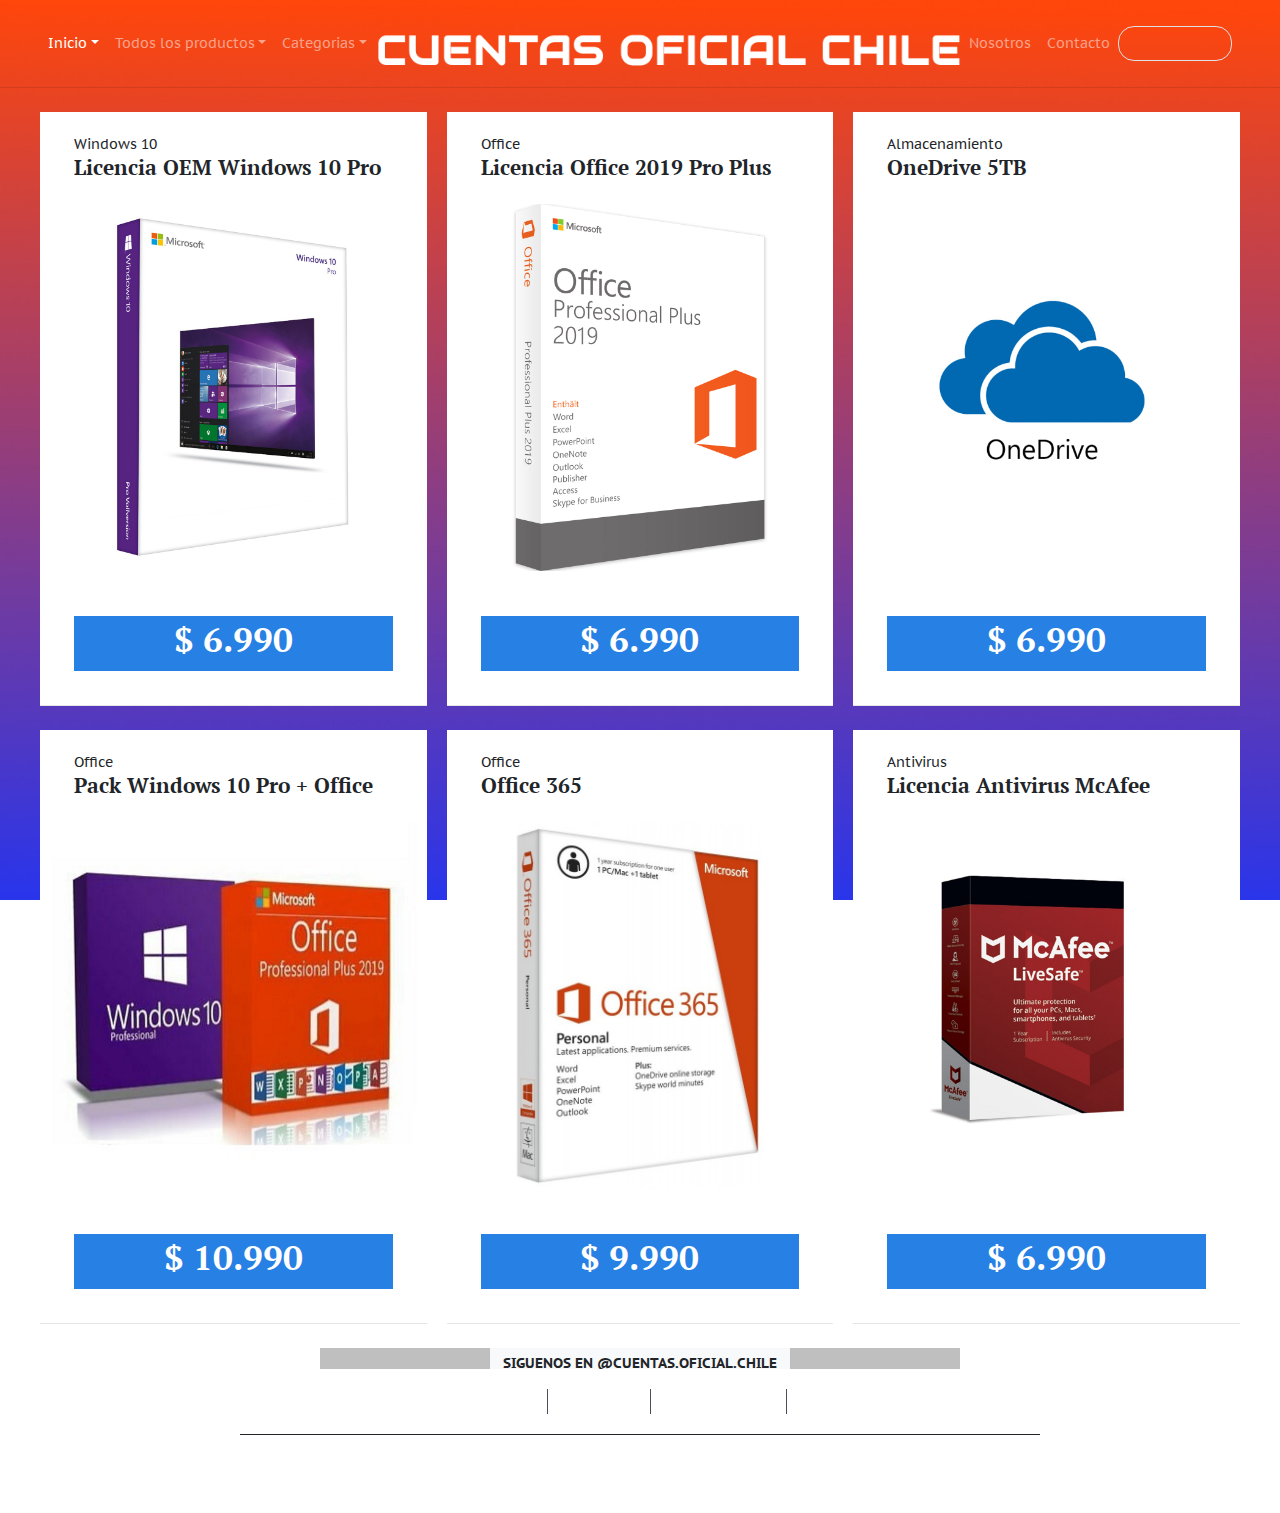
==== index.html @ bec09db1 "Update index.html" ====
<!DOCTYPE html>
<html lang="en">
<meta http-equiv="content-type" content="text/html;charset=utf-8" />

<head>
    <meta charset="utf-8">
    <meta http-equiv="X-UA-Compatible" content="IE=edge">
    <meta name="viewport" content="width=device-width, initial-scale=1, shrink-to-fit=no">
    <meta name="description" content="Cuentas Oficial Chile - Licencias OEM para Windows, Office y mucho mas!">
    <meta name="author" content="@d1egovasquez">
    <link rel="shortcut icon" href="/img/favicon.ico" type="image/x-icon">
    <title>Cuentas Oficial Chile - Licencias para Windows y Office al mejor precio!</title>
    <link href="css/app.css" rel="stylesheet">
</head>
<body>
    <header>
        <nav class="navbar navbar-expand-md navbar-dark  absolute-top">
            <div class="container">

                <button class="navbar-toggler order-2 order-md-1" type="button" data-toggle="collapse" data-target=".navbar-collapse" aria-controls="navbar-left navbar-right" aria-expanded="false" aria-label="Toggle navigation">
          <span class="navbar-toggler-icon"></span>
        </button>

                <div class="collapse navbar-collapse order-3 order-md-2" id="navbar-left">
                    <ul class="navbar-nav mr-auto">
                        <li class="nav-item dropdown active">
                            <a class="nav-link dropdown-toggle" href="#" id="dropdown01" data-toggle="dropdown" aria-haspopup="true" aria-expanded="false">Inicio</a>
                            <div class="dropdown-menu" aria-labelledby="dropdown01">

                            </div>
                        </li>
                        <li class="nav-item dropdown">
                            <a class="nav-link dropdown-toggle" href="#" id="dropdown02" data-toggle="dropdown" aria-haspopup="true" aria-expanded="false">Todos los productos</a>
                            <div class="dropdown-menu" aria-labelledby="dropdown02">
                                <a class="dropdown-item" href="home-onecolumn.html">Windows 10 Pro</a>
                                <a class="dropdown-item" href="home-twocolumn.html">Office 365</a>
                                <a class="dropdown-item" href="home-threecolumn.html">Office 2019</a>
                                <a class="dropdown-item" href="home-fourcolumn.html">OneDrive 5TB</a>
                                <a class="dropdown-item" href="home-featured.html">OneDrive 10TB</a>
                                <a class="dropdown-item" href="home-fullwidth.html">OneDrive 50TB</a>
                                <a class="dropdown-item" href="post-image.html">McAfee</a>
                                <a class="dropdown-item" href="post-video.html">Pack W10 + Office</a>
                            </div>
                        </li>
                        <li class="nav-item dropdown">
                            <a class="nav-link dropdown-toggle" href="#" id="dropdown03" data-toggle="dropdown" aria-haspopup="true" aria-expanded="false">Categorias</a>
                            <div class="dropdown-menu" aria-labelledby="dropdown03">
                                <a class="dropdown-item" href="doc-alerts.html">Sistemas Operativos</a>
                                <a class="dropdown-item" href="doc-buttons.html">Software de ofimatica</a>
                                <a class="dropdown-item" href="doc-cards.html">Antivirus</a>
                                <a class="dropdown-item" href="doc-forms.html">Servicios en la nube</a>
                                <a class="dropdown-item" href="https://www.diegovasquez.cl">Servicio Ténico</a>
                                <a class="dropdown-item" href="https://www.diegovasquez.cl">Diseño de sitios web</a>
                            </div>
                        </li>
                    </ul>
                </div>

                <a class="navbar-brand mx-auto order-1 order-md-3" href="index.html"><img class="img-fluid" src="img/banner.png" alt=""></a>

                <div class="collapse navbar-collapse order-4 order-md-4" id="navbar-right">
                    <ul class="navbar-nav ml-auto">
                        <li class="nav-item">
                            <a class="nav-link" href="page-about.html">Nosotros</a>
                        </li>
                        <li class="nav-item">
                            <a class="nav-link" href="page-contact.html">Contacto</a>
                        </li>
                    </ul>
                    <form class="form-inline" role="search">
                        <input class="search js-search form-control form-control-rounded mr-sm-2" type="text" title="Enter search query here.." placeholder="" aria-label="Search">
                    </form>
                </div>
            </div>
        </nav>
    </header>
    <!-- ---------------------------------------------------------------------CONTENIDO-------------------------------------------------------------------- -->
    <main class="main pt-4">

        <div class="container">

            <div class="row">
                <!-- -----------------------------------------------------------columna 1 de windows--------------------------------------------------------------------- -->
                <div class="col-md-4">
                    <!-- --------------------------------------------------------------------windows 10 pro---------------------------------------------------------------------- -->
                    <article class="card mb-4 bg-white">
                        <header class="card-header">
                            <div class="card-meta">
                                <a href="productos/windows10pro.html">Windows 10</a>
                            </div>
                            <a href="productos/windows10pro.html">
                                <h4 class="card-title">Licencia OEM Windows 10 Pro</h4>
                            </a>
                        </header>
                        <a href="https://www.flow.cl/btn.php?token=g6pgm3x">
                            <img class="card-img" src="img/productos/windows10pro.jpg" alt="" />
                        </a>
                        <div class="card-body">
                            <!-- <p class="card-text">antes $ 9.990</p> -->
                            <br>
                            <div class="badge badge-primary text-wrap" style="width: 100%;">
                                <a href="https://www.flow.cl/btn.php?token=g6pgm3x"><h1 class="display-5">$ 6.990</h1></a>
                                
                            </div>
                    </article>
                    <!-- /.card -->
                    <!-- --------------------------------------------------------------------pack windows y office---------------------------------------------------------------------- -->
                    <article class="card mb-4 bg-white">
                        <header class="card-header">
                            <div class="card-meta">
                                <a href="windows10pro.html">Office</a>
                            </div>
                            <a href="https://www.flow.cl/btn.php?token=0n3tqjy">
                                <h4 class="card-title">Pack Windows 10 Pro + Office</h4>
                            </a>
                        </header>
                        <a href="https://www.flow.cl/btn.php?token=0n3tqjy">
                            <img class="card-img" src="img/productos/packwindowsoffice.jpeg" alt="" />
                        </a>
                        <div class="card-body">
                            <!-- <p class="card-text">antes $ 9.990</p> -->
                            <br>
                            <div class="badge badge-primary text-wrap" style="width: 100%;">
                        <a href="https://www.flow.cl/btn.php?token=0n3tqjy"<><h1 class="display-5">$ 10.990</h1 </div>
                            </div>
                    </article>
                    <!-- /.card -->
                    </div>
                    <!-- -------------------------------------------------------------------columna 2 de office-------------------------------------------------------------- -->
                    <div class="col-md-4">
                        <!-- -------------------------------------------------------------------- office 2019---------------------------------------------------------------------- -->
                        <article class="card mb-4 bg-white">
                            <header class="card-header">
                                <div class="card-meta">
                                    <a href="office2019proplus.html">Office</a>
                                </div>
                                <a href="https://www.flow.cl/btn.php?token=ugua4ji">
                                    <h4 class="card-title">Licencia Office 2019 Pro Plus</h4>
                                </a>
                            </header>
                            <a href="https://www.flow.cl/btn.php?token=ugua4ji">
                                <img class="card-img" src="img/productos/office2019proplus.jpg" alt="" />
                            </a>
                            <div class="card-body">
                                <!-- <p class="card-text">antes $ 9.990</p> -->
                                <br>
                                <div class="badge badge-primary text-wrap" style="width: 100%;">
                                <a href="https://www.flow.cl/btn.php?token=ugua4ji"><h1 class="display-5">$ 6.990</h1 </div>
                                </div>
                        </article>
                        <!-- /.card -->
                        <!-- --------------------------------------------------------------------office 365---------------------------------------------------------------------- -->
                        <article class="card mb-4 bg-white">
                            <header class="card-header">
                                <div class="card-meta">
                                    <a href="windows10pro.html">Office</a>
                                </div>
                                <a href="https://www.flow.cl/btn.php?token=0wji8y0">
                                    <h4 class="card-title">Office 365</h4>
                                </a>
                            </header>
                            <a href="https://www.flow.cl/btn.php?token=0wji8y0">
                                <img class="card-img" src="img/productos/office365.jpg" alt="" />
                            </a>
                            <div class="card-body">
                                <!-- <p class="card-text">antes $ 9.990</p> -->
                                <br>
                                <div class="badge badge-primary text-wrap" style="width: 100%;">

                                <a href="https://www.flow.cl/btn.php?token=0wji8y0"><h1 class="display-5">$ 9.990</h1 </div>
                                </div>
                        </article>
                        <!-- /.card -->
                        </div>

                        <!-- -----------------------------------------------------------------columna 3 de one drive-------------------------------------------------------------- -->
                        <div class="col-md-4">
                            <!-- --------------------------------------------------------------------one drive 5 tb---------------------------------------------------------------------- -->
                            <article class="card mb-4 bg-white">
                                <header class="card-header">
                                    <div class="card-meta">
                                        <a href="windows10pro.html">Almacenamiento</a>
                                    </div>
                                    <a href="windows10pro.html">
                                        <h4 class="card-title">OneDrive 5TB</h4>
                                    </a>
                                </header>
                                <a href="https://www.flow.cl/btn.php?token=q9plfvv">
                                    <img class="card-img" src="img/productos/onedrive.jpg" alt="" />
                                </a>
                                <div class="card-body">
                                    <!-- <p class="card-text">antes $ 9.990</p> -->
                                    <br>
                                    <div class="badge badge-primary text-wrap" style="width: 100%;">
                                    <a href="https://www.flow.cl/btn.php?token=q9plfvv"><h1 class="display-5">$ 6.990</h1 </div>
                                    </div>
                            </article>
                            <!-- /.card -->
                            <!-- --------------------------------------------------------------------PRODUCTO 6---------------------------------------------------------------------- -->
                            <article class="card mb-4 bg-white">
                                <header class="card-header">
                                    <div class="card-meta">
                                        <a href="windows10pro.html">Antivirus</a>
                                    </div>
                                    <a href="https://www.flow.cl/btn.php?token=0uzalr5">
                                        <h4 class="card-title">Licencia Antivirus McAfee</h4>
                                    </a>
                                </header>
                                <a href="https://www.flow.cl/btn.php?token=0uzalr5">
                                    <img class="card-img" src="img/productos/mcafee.jpg" alt="" />
                                </a>
                                <div class="card-body">
                                    <!-- <p class="card-text">antes $ 9.990</p> -->
                                    <br>
                                    <div class="badge badge-primary text-wrap" style="width: 100%;">
                                    <a href="https://www.flow.cl/btn.php?token=0uzalr5"><h1 class="display-5">$ 6.990</h1 </div>
                                    </div>
                            </article>
                            <!-- /.card -->

                            </div>
                            </div>
                        </div>

    </main>
    <!-- ---------------------------------------------------------------------END CONTENT-------------------------------------------------------------------- -->
    <!-- ---------------------------------------------------------------------carousel de fotos de intagram-------------------------------------------------------------------- -->


    <div class="site-instagram">
        <div class="action">
            <a class="btn btn-light" href="https://www.instagram.com/cuentas.oficial.chile">
        Siguenos en  @cuentas.oficial.chile
      </a>
        </div>
        <div class="row no-gutters">
            <div class="col-sm-6">
                <div class="row no-gutters">
                    <div class="col-3">
                        <a class="photo" href="#">
                            <!-- <img class="img-fluid" src="" alt="" /> -->
                        </a>
                    </div>
                    <div class="col-3">
                        <a class="photo" href="#">
                            <!-- <img class="img-fluid" src="#" alt="" /> -->
                        </a>
                    </div>
                    <div class="col-3">
                        <a class="photo" href="#">
                            <img class="img-fluid" src="https://scontent-scl2-1.cdninstagram.com/v/t51.2885-15/sh0.08/e35/s750x750/95892219_2668388616816384_3404912052997067647_n.jpg?_nc_ht=scontent-scl2-1.cdninstagram.com&_nc_cat=100&_nc_ohc=MNBHMqqFQvAAX_fR-_m&oh=cb4b51e6b770a51fcaa7b3c30e9799aa&oe=5EFA08DB"
                                alt="" />
                        </a>
                    </div>
                    <div class="col-3">
                        <a class="photo" href="#">
                            <img class="img-fluid" src="https://scontent-scl1-1.cdninstagram.com/v/t51.2885-15/sh0.08/e35/s750x750/100959725_537992866899479_7825814764184522499_n.jpg?_nc_ht=scontent-scl1-1.cdninstagram.com&_nc_cat=111&_nc_ohc=CdV5EhpmbhsAX9SY_Bj&oh=7eaab61de6a6411c40be97710ad5b7c6&oe=5EF8F409"
                                alt="" />
                        </a>
                    </div>
                </div>
            </div>
            <div class="col-sm-6">
                <div class="row no-gutters">
                    <div class="col-3">
                        <a class="photo" href="#">
                            <img class="img-fluid" src="https://scontent-scl2-1.cdninstagram.com/v/t51.2885-15/sh0.08/e35/s750x750/96672276_102745524734847_4127160071826797369_n.jpg?_nc_ht=scontent-scl2-1.cdninstagram.com&_nc_cat=103&_nc_ohc=PgOyIhmZvFYAX-ZCq4q&oh=39bfd10809e0ef411985839af5e1f9e5&oe=5EF962DC"
                                alt="" />
                        </a>
                    </div>
                    <div class="col-3">
                        <a class="photo" href="#">
                            <img class="img-fluid" src="https://scontent-scl2-1.cdninstagram.com/v/t51.2885-15/sh0.08/e35/s750x750/96521632_2515023042121814_4731855514736390107_n.jpg?_nc_ht=scontent-scl2-1.cdninstagram.com&_nc_cat=102&_nc_ohc=egGh-nH4QTQAX-p3nCm&oh=492c32a0025543d885e63703ffb42041&oe=5EFA5BB3"
                                alt="" />
                        </a>
                    </div>
                    <div class="col-3">
                        <a class="photo" href="#">
                            <!-- <img class="img-fluid" src="#" alt="" /> -->
                        </a>
                    </div>
                    <div class="col-3">
                        <a class="photo" href="#">
                            <!-- <img class="img-fluid" src="#" alt="" /> -->
                        </a>
                    </div>
                </div>
            </div>
        </div>
    </div>

    <footer class="site-footer">
        <div class="container">

            <ul class="nav justify-content-center">
                <li class="nav-item">
                    <a class="nav-link" href="#">Terminos de uso</a>
                </li>
                <li class="nav-item">
                    <a class="nav-link" href="#">Feedback</a>
                </li>
                <li class="nav-item">
                    <a class="nav-link" href="#">Advertencias</a>
                </li>
                <li class="nav-item">
                    <a class="nav-link" href="#l">Contacto</a>
                </li>
            </ul>
            <div class="copy">
                &copy; cuentasoficialchile 2020<br /> Todos los derechos reservados
            </div>
        </div>
    </footer>

    <script src="js/app.js"></script>
</body>

</html>
---- css/app.css ----
@import url(https://fonts.googleapis.com/css?family=PT+Sans+Caption:400,700|PT+Serif:700);

/*!
 * Bootstrap v4.3.1 (https://getbootstrap.com/)
 * Copyright 2011-2019 The Bootstrap Authors
 * Copyright 2011-2019 Twitter, Inc.
 * Licensed under MIT (https://github.com/twbs/bootstrap/blob/master/LICENSE)
 */

:root {
    --blue: #2780e3;
    --indigo: #6610f2;
    --purple: #613d7c;
    --pink: #e83e8c;
    --red: #ff0039;
    --orange: #f0ad4e;
    --yellow: #ff7518;
    --green: #3fb618;
    --teal: #20c997;
    --cyan: #9954bb;
    --white: #fff;
    --gray: #6c757d;
    --gray-dark: #343a40;
    --primary: #2780e3;
    --secondary: #6c757d;
    --success: #3fb618;
    --info: #9954bb;
    --warning: #ff7518;
    --danger: #ff0039;
    --light: #f8f9fa;
    --dark: #343a40;
    --darkest: #000;
    --breakpoint-xs: 0;
    --breakpoint-sm: 576px;
    --breakpoint-md: 768px;
    --breakpoint-lg: 992px;
    --breakpoint-xl: 1200px;
    --font-family-sans-serif: "PT Sans Caption", sans-serif;
    --font-family-monospace: SFMono-Regular, Menlo, Monaco, Consolas, "Liberation Mono", "Courier New", monospace
}

*,
:after,
:before {
    box-sizing: border-box
}

html {
    font-family: sans-serif;
    line-height: 1.15;
    -webkit-text-size-adjust: 100%;
    -webkit-tap-highlight-color: rgba(0, 0, 0, 0)
}

article,
aside,
figcaption,
figure,
footer,
header,
hgroup,
main,
nav,
section {
    display: block,
}

body {
    margin: 0;
    font-family: PT Sans Caption, sans-serif;
    font-size: .875rem;
    font-weight: 400;
    line-height: 1.5;
    color: #212529;
    text-align: left;
    background: url('/img/background.jpg') no-repeat center center fixed;
    -webkit-background-size: cover;
    -moz-background-size: cover;
    background-size: cover;
    -o-background-size: cover;
}

[tabindex="-1"]:focus {
    outline: 0!important
}

hr {
    box-sizing: content-box;
    height: 0;
    overflow: visible
}

h1,
h2,
h3,
h4,
h5,
h6 {
    margin-top: 0;
    margin-bottom: .5rem
}

p {
    margin-top: 0;
    margin-bottom: 1rem
}

abbr[data-original-title],
abbr[title] {
    text-decoration: underline;
    -webkit-text-decoration: underline dotted;
    text-decoration: underline dotted;
    cursor: help;
    border-bottom: 0;
    -webkit-text-decoration-skip-ink: none;
    text-decoration-skip-ink: none
}

address {
    font-style: normal;
    line-height: inherit
}

address,
dl,
ol,
ul {
    margin-bottom: 1rem
}

dl,
ol,
ul {
    margin-top: 0
}

ol ol,
ol ul,
ul ol,
ul ul {
    margin-bottom: 0
}

dt {
    font-weight: 700
}

dd {
    margin-bottom: .5rem;
    margin-left: 0
}

blockquote {
    margin: 0 0 1rem
}

b,
strong {
    font-weight: bolder
}

small {
    font-size: 80%
}

sub,
sup {
    position: relative;
    font-size: 75%;
    line-height: 0;
    vertical-align: baseline
}

sub {
    bottom: -.25em
}

sup {
    top: -.5em
}

a {
    color: #2780e3;
    text-decoration: none;
    background-color: transparent
}

a:hover {
    color: #165ba8;
    text-decoration: underline
}

a:not([href]):not([tabindex]),
a:not([href]):not([tabindex]):focus,
a:not([href]):not([tabindex]):hover {
    color: inherit;
    text-decoration: none
}

a:not([href]):not([tabindex]):focus {
    outline: 0
}

code,
kbd,
pre,
samp {
    font-family: SFMono-Regular, Menlo, Monaco, Consolas, Liberation Mono, Courier New, monospace;
    font-size: 1em
}

pre {
    margin-top: 0;
    margin-bottom: 1rem;
    overflow: auto
}

figure {
    margin: 0 0 1rem
}

img {
    border-style: none
}

img,
svg {
    vertical-align: middle
}

svg {
    overflow: hidden
}

table {
    border-collapse: collapse
}

caption {
    padding-top: .75rem;
    padding-bottom: .75rem;
    color: #6c757d;
    text-align: left;
    caption-side: bottom
}

th {
    text-align: inherit
}

label {
    display: inline-block;
    margin-bottom: .5rem
}

button {
    border-radius: 0
}

button:focus {
    outline: 1px dotted;
    outline: 5px auto -webkit-focus-ring-color
}

button,
input,
optgroup,
select,
textarea {
    margin: 0;
    font-family: inherit;
    font-size: inherit;
    line-height: inherit
}

button,
input {
    overflow: visible
}

button,
select {
    text-transform: none
}

select {
    word-wrap: normal
}

[type=button],
[type=reset],
[type=submit],
button {
    -webkit-appearance: button
}

[type=button]:not(:disabled),
[type=reset]:not(:disabled),
[type=submit]:not(:disabled),
button:not(:disabled) {
    cursor: pointer
}

[type=button]::-moz-focus-inner,
[type=reset]::-moz-focus-inner,
[type=submit]::-moz-focus-inner,
button::-moz-focus-inner {
    padding: 0;
    border-style: none
}

input[type=checkbox],
input[type=radio] {
    box-sizing: border-box;
    padding: 0
}

input[type=date],
input[type=datetime-local],
input[type=month],
input[type=time] {
    -webkit-appearance: listbox
}

textarea {
    overflow: auto;
    resize: vertical
}

fieldset {
    min-width: 0;
    padding: 0;
    margin: 0;
    border: 0
}

legend {
    display: block;
    width: 100%;
    max-width: 100%;
    padding: 0;
    margin-bottom: .5rem;
    font-size: 1.5rem;
    line-height: inherit;
    color: inherit;
    white-space: normal
}

progress {
    vertical-align: baseline
}

[type=number]::-webkit-inner-spin-button,
[type=number]::-webkit-outer-spin-button {
    height: auto
}

[type=search] {
    outline-offset: -2px;
    -webkit-appearance: none
}

[type=search]::-webkit-search-decoration {
    -webkit-appearance: none
}

::-webkit-file-upload-button {
    font: inherit;
    -webkit-appearance: button
}

output {
    display: inline-block
}

summary {
    display: list-item;
    cursor: pointer
}

template {
    display: none
}

[hidden] {
    display: none!important
}

.h1,
.h2,
.h3,
.h4,
.h5,
.h6,
h1,
h2,
h3,
h4,
h5,
h6 {
    margin-bottom: .5rem;
    font-family: "PT Serif", serif;
    font-weight: 700;
    line-height: 1.2
}

.h1,
h1 {
    font-size: 2.1875rem
}

.h2,
h2 {
    font-size: 1.75rem
}

.h3,
h3 {
    font-size: 1.53125rem
}

.h4,
h4 {
    font-size: 1.3125rem
}

.h5,
h5 {
    font-size: 1.09375rem
}

.h6,
h6 {
    font-size: .875rem
}

.lead {
    font-size: 1.09375rem;
    font-weight: 300
}

.display-1 {
    font-size: 6rem
}

.display-1,
.display-2 {
    font-weight: 300;
    line-height: 1.2
}

.display-2 {
    font-size: 5.5rem
}

.display-3 {
    font-size: 4.5rem
}

.display-3,
.display-4 {
    font-weight: 300;
    line-height: 1.2
}

.display-4 {
    font-size: 3.5rem
}

hr {
    margin-top: 1rem;
    margin-bottom: 1rem;
    border: 0;
    border-top: 1px solid rgba(0, 0, 0, .1)
}

.small,
small {
    font-size: 80%;
    font-weight: 400
}

.mark,
mark {
    padding: .2em;
    background-color: #fcf8e3
}

.list-inline,
.list-unstyled {
    padding-left: 0;
    list-style: none
}

.list-inline-item {
    display: inline-block
}

.list-inline-item:not(:last-child) {
    margin-right: .5rem
}

.initialism {
    font-size: 90%;
    text-transform: uppercase
}

.blockquote {
    margin-bottom: 1rem;
    font-size: 1.09375rem
}

.blockquote-footer {
    display: block;
    font-size: 80%;
    color: #6c757d
}

.blockquote-footer:before {
    content: "\2014\00A0"
}

.img-fluid,
.img-thumbnail {
    max-width: 100%;
    height: auto
}

.img-thumbnail {
    padding: .25rem;
    background-color: #fff;
    border: 1px solid #dee2e6;
    border-radius: 0
}

.figure {
    display: inline-block
}

.figure-img {
    margin-bottom: .5rem;
    line-height: 1
}

.figure-caption {
    font-size: 90%;
    color: #6c757d
}

code {
    font-size: 87.5%;
    color: #e83e8c;
    word-break: break-word
}

a>code {
    color: inherit
}

kbd {
    padding: .2rem .4rem;
    font-size: 87.5%;
    color: #fff;
    background-color: #212529;
    border-radius: 0
}

kbd kbd {
    padding: 0;
    font-size: 100%;
    font-weight: 700
}

pre {
    display: block;
    font-size: 87.5%;
    color: #212529
}

pre code {
    font-size: inherit;
    color: inherit;
    word-break: normal
}

.pre-scrollable {
    max-height: 340px;
    overflow-y: scroll
}

.container {
    width: 100%;
    padding-right: 10px;
    padding-left: 10px;
    margin-right: auto;
    margin-left: auto
}

@media (min-width:576px) {
    .container {
        max-width: 540px
    }
}

@media (min-width:768px) {
    .container {
        max-width: 720px
    }
}

@media (min-width:992px) {
    .container {
        max-width: 960px
    }
}

@media (min-width:1200px) {
    .container {
        max-width: 1220px
    }
}

.container-fluid {
    width: 100%;
    padding-right: 10px;
    padding-left: 10px;
    margin-right: auto;
    margin-left: auto
}

.row {
    display: -webkit-box;
    display: flex;
    flex-wrap: wrap;
    margin-right: -10px;
    margin-left: -10px
}

.no-gutters {
    margin-right: 0;
    margin-left: 0
}

.no-gutters>.col,
.no-gutters>[class*=col-] {
    padding-right: 0;
    padding-left: 0
}

.col,
.col-1,
.col-2,
.col-3,
.col-4,
.col-5,
.col-6,
.col-7,
.col-8,
.col-9,
.col-10,
.col-11,
.col-12,
.col-auto,
.col-lg,
.col-lg-1,
.col-lg-2,
.col-lg-3,
.col-lg-4,
.col-lg-5,
.col-lg-6,
.col-lg-7,
.col-lg-8,
.col-lg-9,
.col-lg-10,
.col-lg-11,
.col-lg-12,
.col-lg-auto,
.col-md,
.col-md-1,
.col-md-2,
.col-md-3,
.col-md-4,
.col-md-5,
.col-md-6,
.col-md-7,
.col-md-8,
.col-md-9,
.col-md-10,
.col-md-11,
.col-md-12,
.col-md-auto,
.col-sm,
.col-sm-1,
.col-sm-2,
.col-sm-3,
.col-sm-4,
.col-sm-5,
.col-sm-6,
.col-sm-7,
.col-sm-8,
.col-sm-9,
.col-sm-10,
.col-sm-11,
.col-sm-12,
.col-sm-auto,
.col-xl,
.col-xl-1,
.col-xl-2,
.col-xl-3,
.col-xl-4,
.col-xl-5,
.col-xl-6,
.col-xl-7,
.col-xl-8,
.col-xl-9,
.col-xl-10,
.col-xl-11,
.col-xl-12,
.col-xl-auto {
    position: relative;
    width: 100%;
    padding-right: 10px;
    padding-left: 10px
}

.col {
    flex-basis: 0;
    -webkit-box-flex: 1;
    flex-grow: 1;
    max-width: 100%
}

.col-auto {
    flex: 0 0 auto;
    width: auto;
    max-width: 100%
}

.col-1,
.col-auto {
    -webkit-box-flex: 0
}

.col-1 {
    flex: 0 0 8.33333%;
    max-width: 8.33333%
}

.col-2 {
    flex: 0 0 16.66667%;
    max-width: 16.66667%
}

.col-2,
.col-3 {
    -webkit-box-flex: 0
}

.col-3 {
    flex: 0 0 25%;
    max-width: 25%
}

.col-4 {
    flex: 0 0 33.33333%;
    max-width: 33.33333%
}

.col-4,
.col-5 {
    -webkit-box-flex: 0
}

.col-5 {
    flex: 0 0 41.66667%;
    max-width: 41.66667%
}

.col-6 {
    flex: 0 0 50%;
    max-width: 50%
}

.col-6,
.col-7 {
    -webkit-box-flex: 0
}

.col-7 {
    flex: 0 0 58.33333%;
    max-width: 58.33333%
}

.col-8 {
    flex: 0 0 66.66667%;
    max-width: 66.66667%
}

.col-8,
.col-9 {
    -webkit-box-flex: 0
}

.col-9 {
    flex: 0 0 75%;
    max-width: 75%
}

.col-10 {
    flex: 0 0 83.33333%;
    max-width: 83.33333%
}

.col-10,
.col-11 {
    -webkit-box-flex: 0
}

.col-11 {
    flex: 0 0 91.66667%;
    max-width: 91.66667%
}

.col-12 {
    -webkit-box-flex: 0;
    flex: 0 0 100%;
    max-width: 100%
}

.order-first {
    -webkit-box-ordinal-group: 0;
    order: -1
}

.order-last {
    -webkit-box-ordinal-group: 14;
    order: 13
}

.order-0 {
    -webkit-box-ordinal-group: 1;
    order: 0
}

.order-1 {
    -webkit-box-ordinal-group: 2;
    order: 1
}

.order-2 {
    -webkit-box-ordinal-group: 3;
    order: 2
}

.order-3 {
    -webkit-box-ordinal-group: 4;
    order: 3
}

.order-4 {
    -webkit-box-ordinal-group: 5;
    order: 4
}

.order-5 {
    -webkit-box-ordinal-group: 6;
    order: 5
}

.order-6 {
    -webkit-box-ordinal-group: 7;
    order: 6
}

.order-7 {
    -webkit-box-ordinal-group: 8;
    order: 7
}

.order-8 {
    -webkit-box-ordinal-group: 9;
    order: 8
}

.order-9 {
    -webkit-box-ordinal-group: 10;
    order: 9
}

.order-10 {
    -webkit-box-ordinal-group: 11;
    order: 10
}

.order-11 {
    -webkit-box-ordinal-group: 12;
    order: 11
}

.order-12 {
    -webkit-box-ordinal-group: 13;
    order: 12
}

.offset-1 {
    margin-left: 8.33333%
}

.offset-2 {
    margin-left: 16.66667%
}

.offset-3 {
    margin-left: 25%
}

.offset-4 {
    margin-left: 33.33333%
}

.offset-5 {
    margin-left: 41.66667%
}

.offset-6 {
    margin-left: 50%
}

.offset-7 {
    margin-left: 58.33333%
}

.offset-8 {
    margin-left: 66.66667%
}

.offset-9 {
    margin-left: 75%
}

.offset-10 {
    margin-left: 83.33333%
}

.offset-11 {
    margin-left: 91.66667%
}

@media (min-width:576px) {
    .col-sm {
        flex-basis: 0;
        -webkit-box-flex: 1;
        flex-grow: 1;
        max-width: 100%
    }
    .col-sm-auto {
        -webkit-box-flex: 0;
        flex: 0 0 auto;
        width: auto;
        max-width: 100%
    }
    .col-sm-1 {
        -webkit-box-flex: 0;
        flex: 0 0 8.33333%;
        max-width: 8.33333%
    }
    .col-sm-2 {
        -webkit-box-flex: 0;
        flex: 0 0 16.66667%;
        max-width: 16.66667%
    }
    .col-sm-3 {
        -webkit-box-flex: 0;
        flex: 0 0 25%;
        max-width: 25%
    }
    .col-sm-4 {
        -webkit-box-flex: 0;
        flex: 0 0 33.33333%;
        max-width: 33.33333%
    }
    .col-sm-5 {
        -webkit-box-flex: 0;
        flex: 0 0 41.66667%;
        max-width: 41.66667%
    }
    .col-sm-6 {
        -webkit-box-flex: 0;
        flex: 0 0 50%;
        max-width: 50%
    }
    .col-sm-7 {
        -webkit-box-flex: 0;
        flex: 0 0 58.33333%;
        max-width: 58.33333%
    }
    .col-sm-8 {
        -webkit-box-flex: 0;
        flex: 0 0 66.66667%;
        max-width: 66.66667%
    }
    .col-sm-9 {
        -webkit-box-flex: 0;
        flex: 0 0 75%;
        max-width: 75%
    }
    .col-sm-10 {
        -webkit-box-flex: 0;
        flex: 0 0 83.33333%;
        max-width: 83.33333%
    }
    .col-sm-11 {
        -webkit-box-flex: 0;
        flex: 0 0 91.66667%;
        max-width: 91.66667%
    }
    .col-sm-12 {
        -webkit-box-flex: 0;
        flex: 0 0 100%;
        max-width: 100%
    }
    .order-sm-first {
        -webkit-box-ordinal-group: 0;
        order: -1
    }
    .order-sm-last {
        -webkit-box-ordinal-group: 14;
        order: 13
    }
    .order-sm-0 {
        -webkit-box-ordinal-group: 1;
        order: 0
    }
    .order-sm-1 {
        -webkit-box-ordinal-group: 2;
        order: 1
    }
    .order-sm-2 {
        -webkit-box-ordinal-group: 3;
        order: 2
    }
    .order-sm-3 {
        -webkit-box-ordinal-group: 4;
        order: 3
    }
    .order-sm-4 {
        -webkit-box-ordinal-group: 5;
        order: 4
    }
    .order-sm-5 {
        -webkit-box-ordinal-group: 6;
        order: 5
    }
    .order-sm-6 {
        -webkit-box-ordinal-group: 7;
        order: 6
    }
    .order-sm-7 {
        -webkit-box-ordinal-group: 8;
        order: 7
    }
    .order-sm-8 {
        -webkit-box-ordinal-group: 9;
        order: 8
    }
    .order-sm-9 {
        -webkit-box-ordinal-group: 10;
        order: 9
    }
    .order-sm-10 {
        -webkit-box-ordinal-group: 11;
        order: 10
    }
    .order-sm-11 {
        -webkit-box-ordinal-group: 12;
        order: 11
    }
    .order-sm-12 {
        -webkit-box-ordinal-group: 13;
        order: 12
    }
    .offset-sm-0 {
        margin-left: 0
    }
    .offset-sm-1 {
        margin-left: 8.33333%
    }
    .offset-sm-2 {
        margin-left: 16.66667%
    }
    .offset-sm-3 {
        margin-left: 25%
    }
    .offset-sm-4 {
        margin-left: 33.33333%
    }
    .offset-sm-5 {
        margin-left: 41.66667%
    }
    .offset-sm-6 {
        margin-left: 50%
    }
    .offset-sm-7 {
        margin-left: 58.33333%
    }
    .offset-sm-8 {
        margin-left: 66.66667%
    }
    .offset-sm-9 {
        margin-left: 75%
    }
    .offset-sm-10 {
        margin-left: 83.33333%
    }
    .offset-sm-11 {
        margin-left: 91.66667%
    }
}

@media (min-width:768px) {
    .col-md {
        flex-basis: 0;
        -webkit-box-flex: 1;
        flex-grow: 1;
        max-width: 100%
    }
    .col-md-auto {
        -webkit-box-flex: 0;
        flex: 0 0 auto;
        width: auto;
        max-width: 100%
    }
    .col-md-1 {
        -webkit-box-flex: 0;
        flex: 0 0 8.33333%;
        max-width: 8.33333%
    }
    .col-md-2 {
        -webkit-box-flex: 0;
        flex: 0 0 16.66667%;
        max-width: 16.66667%
    }
    .col-md-3 {
        -webkit-box-flex: 0;
        flex: 0 0 25%;
        max-width: 25%
    }
    .col-md-4 {
        -webkit-box-flex: 0;
        flex: 0 0 33.33333%;
        max-width: 33.33333%
    }
    .col-md-5 {
        -webkit-box-flex: 0;
        flex: 0 0 41.66667%;
        max-width: 41.66667%
    }
    .col-md-6 {
        -webkit-box-flex: 0;
        flex: 0 0 50%;
        max-width: 50%
    }
    .col-md-7 {
        -webkit-box-flex: 0;
        flex: 0 0 58.33333%;
        max-width: 58.33333%
    }
    .col-md-8 {
        -webkit-box-flex: 0;
        flex: 0 0 66.66667%;
        max-width: 66.66667%
    }
    .col-md-9 {
        -webkit-box-flex: 0;
        flex: 0 0 75%;
        max-width: 75%
    }
    .col-md-10 {
        -webkit-box-flex: 0;
        flex: 0 0 83.33333%;
        max-width: 83.33333%
    }
    .col-md-11 {
        -webkit-box-flex: 0;
        flex: 0 0 91.66667%;
        max-width: 91.66667%
    }
    .col-md-12 {
        -webkit-box-flex: 0;
        flex: 0 0 100%;
        max-width: 100%
    }
    .order-md-first {
        -webkit-box-ordinal-group: 0;
        order: -1
    }
    .order-md-last {
        -webkit-box-ordinal-group: 14;
        order: 13
    }
    .order-md-0 {
        -webkit-box-ordinal-group: 1;
        order: 0
    }
    .order-md-1 {
        -webkit-box-ordinal-group: 2;
        order: 1
    }
    .order-md-2 {
        -webkit-box-ordinal-group: 3;
        order: 2
    }
    .order-md-3 {
        -webkit-box-ordinal-group: 4;
        order: 3
    }
    .order-md-4 {
        -webkit-box-ordinal-group: 5;
        order: 4
    }
    .order-md-5 {
        -webkit-box-ordinal-group: 6;
        order: 5
    }
    .order-md-6 {
        -webkit-box-ordinal-group: 7;
        order: 6
    }
    .order-md-7 {
        -webkit-box-ordinal-group: 8;
        order: 7
    }
    .order-md-8 {
        -webkit-box-ordinal-group: 9;
        order: 8
    }
    .order-md-9 {
        -webkit-box-ordinal-group: 10;
        order: 9
    }
    .order-md-10 {
        -webkit-box-ordinal-group: 11;
        order: 10
    }
    .order-md-11 {
        -webkit-box-ordinal-group: 12;
        order: 11
    }
    .order-md-12 {
        -webkit-box-ordinal-group: 13;
        order: 12
    }
    .offset-md-0 {
        margin-left: 0
    }
    .offset-md-1 {
        margin-left: 8.33333%
    }
    .offset-md-2 {
        margin-left: 16.66667%
    }
    .offset-md-3 {
        margin-left: 25%
    }
    .offset-md-4 {
        margin-left: 33.33333%
    }
    .offset-md-5 {
        margin-left: 41.66667%
    }
    .offset-md-6 {
        margin-left: 50%
    }
    .offset-md-7 {
        margin-left: 58.33333%
    }
    .offset-md-8 {
        margin-left: 66.66667%
    }
    .offset-md-9 {
        margin-left: 75%
    }
    .offset-md-10 {
        margin-left: 83.33333%
    }
    .offset-md-11 {
        margin-left: 91.66667%
    }
}

@media (min-width:992px) {
    .col-lg {
        flex-basis: 0;
        -webkit-box-flex: 1;
        flex-grow: 1;
        max-width: 100%
    }
    .col-lg-auto {
        -webkit-box-flex: 0;
        flex: 0 0 auto;
        width: auto;
        max-width: 100%
    }
    .col-lg-1 {
        -webkit-box-flex: 0;
        flex: 0 0 8.33333%;
        max-width: 8.33333%
    }
    .col-lg-2 {
        -webkit-box-flex: 0;
        flex: 0 0 16.66667%;
        max-width: 16.66667%
    }
    .col-lg-3 {
        -webkit-box-flex: 0;
        flex: 0 0 25%;
        max-width: 25%
    }
    .col-lg-4 {
        -webkit-box-flex: 0;
        flex: 0 0 33.33333%;
        max-width: 33.33333%
    }
    .col-lg-5 {
        -webkit-box-flex: 0;
        flex: 0 0 41.66667%;
        max-width: 41.66667%
    }
    .col-lg-6 {
        -webkit-box-flex: 0;
        flex: 0 0 50%;
        max-width: 50%
    }
    .col-lg-7 {
        -webkit-box-flex: 0;
        flex: 0 0 58.33333%;
        max-width: 58.33333%
    }
    .col-lg-8 {
        -webkit-box-flex: 0;
        flex: 0 0 66.66667%;
        max-width: 66.66667%
    }
    .col-lg-9 {
        -webkit-box-flex: 0;
        flex: 0 0 75%;
        max-width: 75%
    }
    .col-lg-10 {
        -webkit-box-flex: 0;
        flex: 0 0 83.33333%;
        max-width: 83.33333%
    }
    .col-lg-11 {
        -webkit-box-flex: 0;
        flex: 0 0 91.66667%;
        max-width: 91.66667%
    }
    .col-lg-12 {
        -webkit-box-flex: 0;
        flex: 0 0 100%;
        max-width: 100%
    }
    .order-lg-first {
        -webkit-box-ordinal-group: 0;
        order: -1
    }
    .order-lg-last {
        -webkit-box-ordinal-group: 14;
        order: 13
    }
    .order-lg-0 {
        -webkit-box-ordinal-group: 1;
        order: 0
    }
    .order-lg-1 {
        -webkit-box-ordinal-group: 2;
        order: 1
    }
    .order-lg-2 {
        -webkit-box-ordinal-group: 3;
        order: 2
    }
    .order-lg-3 {
        -webkit-box-ordinal-group: 4;
        order: 3
    }
    .order-lg-4 {
        -webkit-box-ordinal-group: 5;
        order: 4
    }
    .order-lg-5 {
        -webkit-box-ordinal-group: 6;
        order: 5
    }
    .order-lg-6 {
        -webkit-box-ordinal-group: 7;
        order: 6
    }
    .order-lg-7 {
        -webkit-box-ordinal-group: 8;
        order: 7
    }
    .order-lg-8 {
        -webkit-box-ordinal-group: 9;
        order: 8
    }
    .order-lg-9 {
        -webkit-box-ordinal-group: 10;
        order: 9
    }
    .order-lg-10 {
        -webkit-box-ordinal-group: 11;
        order: 10
    }
    .order-lg-11 {
        -webkit-box-ordinal-group: 12;
        order: 11
    }
    .order-lg-12 {
        -webkit-box-ordinal-group: 13;
        order: 12
    }
    .offset-lg-0 {
        margin-left: 0
    }
    .offset-lg-1 {
        margin-left: 8.33333%
    }
    .offset-lg-2 {
        margin-left: 16.66667%
    }
    .offset-lg-3 {
        margin-left: 25%
    }
    .offset-lg-4 {
        margin-left: 33.33333%
    }
    .offset-lg-5 {
        margin-left: 41.66667%
    }
    .offset-lg-6 {
        margin-left: 50%
    }
    .offset-lg-7 {
        margin-left: 58.33333%
    }
    .offset-lg-8 {
        margin-left: 66.66667%
    }
    .offset-lg-9 {
        margin-left: 75%
    }
    .offset-lg-10 {
        margin-left: 83.33333%
    }
    .offset-lg-11 {
        margin-left: 91.66667%
    }
}

@media (min-width:1200px) {
    .col-xl {
        flex-basis: 0;
        -webkit-box-flex: 1;
        flex-grow: 1;
        max-width: 100%
    }
    .col-xl-auto {
        -webkit-box-flex: 0;
        flex: 0 0 auto;
        width: auto;
        max-width: 100%
    }
    .col-xl-1 {
        -webkit-box-flex: 0;
        flex: 0 0 8.33333%;
        max-width: 8.33333%
    }
    .col-xl-2 {
        -webkit-box-flex: 0;
        flex: 0 0 16.66667%;
        max-width: 16.66667%
    }
    .col-xl-3 {
        -webkit-box-flex: 0;
        flex: 0 0 25%;
        max-width: 25%
    }
    .col-xl-4 {
        -webkit-box-flex: 0;
        flex: 0 0 33.33333%;
        max-width: 33.33333%
    }
    .col-xl-5 {
        -webkit-box-flex: 0;
        flex: 0 0 41.66667%;
        max-width: 41.66667%
    }
    .col-xl-6 {
        -webkit-box-flex: 0;
        flex: 0 0 50%;
        max-width: 50%
    }
    .col-xl-7 {
        -webkit-box-flex: 0;
        flex: 0 0 58.33333%;
        max-width: 58.33333%
    }
    .col-xl-8 {
        -webkit-box-flex: 0;
        flex: 0 0 66.66667%;
        max-width: 66.66667%
    }
    .col-xl-9 {
        -webkit-box-flex: 0;
        flex: 0 0 75%;
        max-width: 75%
    }
    .col-xl-10 {
        -webkit-box-flex: 0;
        flex: 0 0 83.33333%;
        max-width: 83.33333%
    }
    .col-xl-11 {
        -webkit-box-flex: 0;
        flex: 0 0 91.66667%;
        max-width: 91.66667%
    }
    .col-xl-12 {
        -webkit-box-flex: 0;
        flex: 0 0 100%;
        max-width: 100%
    }
    .order-xl-first {
        -webkit-box-ordinal-group: 0;
        order: -1
    }
    .order-xl-last {
        -webkit-box-ordinal-group: 14;
        order: 13
    }
    .order-xl-0 {
        -webkit-box-ordinal-group: 1;
        order: 0
    }
    .order-xl-1 {
        -webkit-box-ordinal-group: 2;
        order: 1
    }
    .order-xl-2 {
        -webkit-box-ordinal-group: 3;
        order: 2
    }
    .order-xl-3 {
        -webkit-box-ordinal-group: 4;
        order: 3
    }
    .order-xl-4 {
        -webkit-box-ordinal-group: 5;
        order: 4
    }
    .order-xl-5 {
        -webkit-box-ordinal-group: 6;
        order: 5
    }
    .order-xl-6 {
        -webkit-box-ordinal-group: 7;
        order: 6
    }
    .order-xl-7 {
        -webkit-box-ordinal-group: 8;
        order: 7
    }
    .order-xl-8 {
        -webkit-box-ordinal-group: 9;
        order: 8
    }
    .order-xl-9 {
        -webkit-box-ordinal-group: 10;
        order: 9
    }
    .order-xl-10 {
        -webkit-box-ordinal-group: 11;
        order: 10
    }
    .order-xl-11 {
        -webkit-box-ordinal-group: 12;
        order: 11
    }
    .order-xl-12 {
        -webkit-box-ordinal-group: 13;
        order: 12
    }
    .offset-xl-0 {
        margin-left: 0
    }
    .offset-xl-1 {
        margin-left: 8.33333%
    }
    .offset-xl-2 {
        margin-left: 16.66667%
    }
    .offset-xl-3 {
        margin-left: 25%
    }
    .offset-xl-4 {
        margin-left: 33.33333%
    }
    .offset-xl-5 {
        margin-left: 41.66667%
    }
    .offset-xl-6 {
        margin-left: 50%
    }
    .offset-xl-7 {
        margin-left: 58.33333%
    }
    .offset-xl-8 {
        margin-left: 66.66667%
    }
    .offset-xl-9 {
        margin-left: 75%
    }
    .offset-xl-10 {
        margin-left: 83.33333%
    }
    .offset-xl-11 {
        margin-left: 91.66667%
    }
}

.table {
    width: 100%;
    margin-bottom: 1rem;
    color: #212529
}

.table td,
.table th {
    padding: .75rem;
    vertical-align: top;
    border-top: 1px solid #dee2e6
}

.table thead th {
    vertical-align: bottom;
    border-bottom: 2px solid #dee2e6
}

.table tbody+tbody {
    border-top: 2px solid #dee2e6
}

.table-sm td,
.table-sm th {
    padding: .3rem
}

.table-bordered,
.table-bordered td,
.table-bordered th {
    border: 1px solid #dee2e6
}

.table-bordered thead td,
.table-bordered thead th {
    border-bottom-width: 2px
}

.table-borderless tbody+tbody,
.table-borderless td,
.table-borderless th,
.table-borderless thead th {
    border: 0
}

.table-striped tbody tr:nth-of-type(odd) {
    background-color: rgba(0, 0, 0, .05)
}

.table-hover tbody tr:hover {
    color: #212529;
    background-color: rgba(0, 0, 0, .075)
}

.table-primary,
.table-primary>td,
.table-primary>th {
    background-color: #c3dbf7
}

.table-primary tbody+tbody,
.table-primary td,
.table-primary th,
.table-primary thead th {
    border-color: #8fbdf0
}

.table-hover .table-primary:hover,
.table-hover .table-primary:hover>td,
.table-hover .table-primary:hover>th {
    background-color: #adcef4
}

.table-secondary,
.table-secondary>td,
.table-secondary>th {
    background-color: #d6d8db
}

.table-secondary tbody+tbody,
.table-secondary td,
.table-secondary th,
.table-secondary thead th {
    border-color: #b3b7bb
}

.table-hover .table-secondary:hover,
.table-hover .table-secondary:hover>td,
.table-hover .table-secondary:hover>th {
    background-color: #c8cbcf
}

.table-success,
.table-success>td,
.table-success>th {
    background-color: #c9ebbe
}

.table-success tbody+tbody,
.table-success td,
.table-success th,
.table-success thead th {
    border-color: #9bd987
}

.table-hover .table-success:hover,
.table-hover .table-success:hover>td,
.table-hover .table-success:hover>th {
    background-color: #b9e5ab
}

.table-info,
.table-info>td,
.table-info>th {
    background-color: #e2cfec
}

.table-info tbody+tbody,
.table-info td,
.table-info th,
.table-info thead th {
    border-color: #caa6dc
}

.table-hover .table-info:hover,
.table-hover .table-info:hover>td,
.table-hover .table-info:hover>th {
    background-color: #d7bde5
}

.table-warning,
.table-warning>td,
.table-warning>th {
    background-color: #ffd8be
}

.table-warning tbody+tbody,
.table-warning td,
.table-warning th,
.table-warning thead th {
    border-color: #ffb787
}

.table-hover .table-warning:hover,
.table-hover .table-warning:hover>td,
.table-hover .table-warning:hover>th {
    background-color: #ffc9a5
}

.table-danger,
.table-danger>td,
.table-danger>th {
    background-color: #ffb8c8
}

.table-danger tbody+tbody,
.table-danger td,
.table-danger th,
.table-danger thead th {
    border-color: #ff7a98
}

.table-hover .table-danger:hover,
.table-hover .table-danger:hover>td,
.table-hover .table-danger:hover>th {
    background-color: #ff9fb4
}

.table-light,
.table-light>td,
.table-light>th {
    background-color: #fdfdfe
}

.table-light tbody+tbody,
.table-light td,
.table-light th,
.table-light thead th {
    border-color: #fbfcfc
}

.table-hover .table-light:hover,
.table-hover .table-light:hover>td,
.table-hover .table-light:hover>th {
    background-color: #ececf6
}

.table-dark,
.table-dark>td,
.table-dark>th {
    background-color: #c6c8ca
}

.table-dark tbody+tbody,
.table-dark td,
.table-dark th,
.table-dark thead th {
    border-color: #95999c
}

.table-hover .table-dark:hover,
.table-hover .table-dark:hover>td,
.table-hover .table-dark:hover>th {
    background-color: #b9bbbe
}

.table-darkest,
.table-darkest>td,
.table-darkest>th {
    background-color: #b8b8b8
}

.table-darkest tbody+tbody,
.table-darkest td,
.table-darkest th,
.table-darkest thead th {
    border-color: #7a7a7a
}

.table-hover .table-darkest:hover,
.table-hover .table-darkest:hover>td,
.table-hover .table-darkest:hover>th {
    background-color: #ababab
}

.table-active,
.table-active>td,
.table-active>th,
.table-hover .table-active:hover,
.table-hover .table-active:hover>td,
.table-hover .table-active:hover>th {
    background-color: rgba(0, 0, 0, .075)
}

.table .thead-dark th {
    color: #fff;
    background-color: #343a40;
    border-color: #454d55
}

.table .thead-light th {
    color: #495057;
    background-color: #e9ecef;
    border-color: #dee2e6
}

.table-dark {
    color: #fff;
    background-color: #343a40
}

.table-dark td,
.table-dark th,
.table-dark thead th {
    border-color: #454d55
}

.table-dark.table-bordered {
    border: 0
}

.table-dark.table-striped tbody tr:nth-of-type(odd) {
    background-color: hsla(0, 0%, 100%, .05)
}

.table-dark.table-hover tbody tr:hover {
    color: #fff;
    background-color: hsla(0, 0%, 100%, .075)
}

@media (max-width:575.98px) {
    .table-responsive-sm {
        display: block;
        width: 100%;
        overflow-x: auto;
        -webkit-overflow-scrolling: touch
    }
    .table-responsive-sm>.table-bordered {
        border: 0
    }
}

@media (max-width:767.98px) {
    .table-responsive-md {
        display: block;
        width: 100%;
        overflow-x: auto;
        -webkit-overflow-scrolling: touch
    }
    .table-responsive-md>.table-bordered {
        border: 0
    }
}

@media (max-width:991.98px) {
    .table-responsive-lg {
        display: block;
        width: 100%;
        overflow-x: auto;
        -webkit-overflow-scrolling: touch
    }
    .table-responsive-lg>.table-bordered {
        border: 0
    }
}

@media (max-width:1199.98px) {
    .table-responsive-xl {
        display: block;
        width: 100%;
        overflow-x: auto;
        -webkit-overflow-scrolling: touch
    }
    .table-responsive-xl>.table-bordered {
        border: 0
    }
}

.table-responsive {
    display: block;
    width: 100%;
    overflow-x: auto;
    -webkit-overflow-scrolling: touch
}

.table-responsive>.table-bordered {
    border: 0
}

.form-control {
    display: block;
    width: 100%;
    height: calc(1.5em + .75rem + 2px);
    padding: .375rem .75rem;
    font-size: .875rem;
    font-weight: 400;
    line-height: 1.5;
    color: #495057;
    background-color: #fff;
    background-clip: padding-box;
    border: 1px solid #ced4da;
    border-radius: 0;
    -webkit-transition: border-color .15s ease-in-out, box-shadow .15s ease-in-out;
    transition: border-color .15s ease-in-out, box-shadow .15s ease-in-out
}

@media (prefers-reduced-motion:reduce) {
    .form-control {
        -webkit-transition: none;
        transition: none
    }
}

.form-control::-ms-expand {
    background-color: transparent;
    border: 0
}

.form-control:focus {
    color: #495057;
    background-color: #fff;
    border-color: #343a40;
    outline: 0;
    box-shadow: 0 0 0 .2rem rgba(39, 128, 227, .25)
}

.form-control::-webkit-input-placeholder {
    color: #6c757d;
    opacity: 1
}

.form-control:-ms-input-placeholder {
    color: #6c757d;
    opacity: 1
}

.form-control::-ms-input-placeholder {
    color: #6c757d;
    opacity: 1
}

.form-control::placeholder {
    color: #6c757d;
    opacity: 1
}

.form-control:disabled,
.form-control[readonly] {
    background-color: #e9ecef;
    opacity: 1
}

select.form-control:focus::-ms-value {
    color: #495057;
    background-color: #fff
}

.form-control-file,
.form-control-range {
    display: block;
    width: 100%
}

.col-form-label {
    padding-top: calc(.375rem + 1px);
    padding-bottom: calc(.375rem + 1px);
    margin-bottom: 0;
    font-size: inherit;
    line-height: 1.5
}

.col-form-label-lg {
    padding-top: calc(.5rem + 1px);
    padding-bottom: calc(.5rem + 1px);
    font-size: 1.09375rem;
    line-height: 1.5
}

.col-form-label-sm {
    padding-top: calc(.25rem + 1px);
    padding-bottom: calc(.25rem + 1px);
    font-size: .76563rem;
    line-height: 1.5
}

.form-control-plaintext {
    display: block;
    width: 100%;
    padding-top: .375rem;
    padding-bottom: .375rem;
    margin-bottom: 0;
    line-height: 1.5;
    color: #212529;
    background-color: transparent;
    border: solid transparent;
    border-width: 1px 0
}

.form-control-plaintext.form-control-lg,
.form-control-plaintext.form-control-sm {
    padding-right: 0;
    padding-left: 0
}

.form-control-sm {
    height: calc(1.5em + .5rem + 2px);
    padding: .25rem .5rem;
    font-size: .76563rem;
    line-height: 1.5;
    border-radius: 0
}

.form-control-lg {
    height: calc(1.5em + 1rem + 2px);
    padding: .5rem 1rem;
    font-size: 1.09375rem;
    line-height: 1.5;
    border-radius: 0
}

select.form-control[multiple],
select.form-control[size],
textarea.form-control {
    height: auto
}

.form-group {
    margin-bottom: 1rem
}

.form-text {
    display: block;
    margin-top: .25rem
}

.form-row {
    display: -webkit-box;
    display: flex;
    flex-wrap: wrap;
    margin-right: -5px;
    margin-left: -5px
}

.form-row>.col,
.form-row>[class*=col-] {
    padding-right: 5px;
    padding-left: 5px
}

.form-check {
    position: relative;
    display: block;
    padding-left: 1.25rem
}

.form-check-input {
    position: absolute;
    margin-top: .3rem;
    margin-left: -1.25rem
}

.form-check-input:disabled~.form-check-label {
    color: #6c757d
}

.form-check-label {
    margin-bottom: 0
}

.form-check-inline {
    display: -webkit-inline-box;
    display: inline-flex;
    -webkit-box-align: center;
    align-items: center;
    padding-left: 0;
    margin-right: .75rem
}

.form-check-inline .form-check-input {
    position: static;
    margin-top: 0;
    margin-right: .3125rem;
    margin-left: 0
}

.valid-feedback {
    display: none;
    width: 100%;
    margin-top: .25rem;
    font-size: 80%;
    color: #3fb618
}

.valid-tooltip {
    position: absolute;
    top: 100%;
    z-index: 5;
    display: none;
    max-width: 100%;
    padding: .25rem .5rem;
    margin-top: .1rem;
    font-size: .76563rem;
    line-height: 1.5;
    color: #fff;
    background-color: rgba(63, 182, 24, .9);
    border-radius: 0
}

.form-control.is-valid,
.was-validated .form-control:valid {
    border-color: #3fb618;
    padding-right: calc(1.5em + .75rem);
    background-image: url("data:image/svg+xml;charset=utf-8,%3Csvg xmlns='http://www.w3.org/2000/svg' viewBox='0 0 8 8'%3E%3Cpath fill='%233FB618' d='M2.3 6.73L.6 4.53c-.4-1.04.46-1.4 1.1-.8l1.1 1.4 3.4-3.8c.6-.63 1.6-.27 1.2.7l-4 4.6c-.43.5-.8.4-1.1.1z'/%3E%3C/svg%3E");
    background-repeat: no-repeat;
    background-position: 100% calc(.375em + .1875rem);
    background-size: calc(.75em + .375rem) calc(.75em + .375rem)
}

.form-control.is-valid:focus,
.was-validated .form-control:valid:focus {
    border-color: #3fb618;
    box-shadow: 0 0 0 .2rem rgba(63, 182, 24, .25)
}

.form-control.is-valid~.valid-feedback,
.form-control.is-valid~.valid-tooltip,
.was-validated .form-control:valid~.valid-feedback,
.was-validated .form-control:valid~.valid-tooltip {
    display: block
}

.was-validated textarea.form-control:valid,
textarea.form-control.is-valid {
    padding-right: calc(1.5em + .75rem);
    background-position: top calc(.375em + .1875rem) right calc(.375em + .1875rem)
}

.custom-select.is-valid,
.was-validated .custom-select:valid {
    border-color: #3fb618;
    padding-right: calc((3em + 2.25rem)/4 + 1.75rem);
    background: url("data:image/svg+xml;charset=utf-8,%3Csvg xmlns='http://www.w3.org/2000/svg' viewBox='0 0 4 5'%3E%3Cpath fill='%23343a40' d='M2 0L0 2h4zm0 5L0 3h4z'/%3E%3C/svg%3E") no-repeat right .75rem center/8px 10px, url("data:image/svg+xml;charset=utf-8,%3Csvg xmlns='http://www.w3.org/2000/svg' viewBox='0 0 8 8'%3E%3Cpath fill='%233FB618' d='M2.3 6.73L.6 4.53c-.4-1.04.46-1.4 1.1-.8l1.1 1.4 3.4-3.8c.6-.63 1.6-.27 1.2.7l-4 4.6c-.43.5-.8.4-1.1.1z'/%3E%3C/svg%3E") #fff no-repeat center right 1.75rem/calc(.75em + .375rem) calc(.75em + .375rem)
}

.custom-select.is-valid:focus,
.was-validated .custom-select:valid:focus {
    border-color: #3fb618;
    box-shadow: 0 0 0 .2rem rgba(63, 182, 24, .25)
}

.custom-select.is-valid~.valid-feedback,
.custom-select.is-valid~.valid-tooltip,
.form-control-file.is-valid~.valid-feedback,
.form-control-file.is-valid~.valid-tooltip,
.was-validated .custom-select:valid~.valid-feedback,
.was-validated .custom-select:valid~.valid-tooltip,
.was-validated .form-control-file:valid~.valid-feedback,
.was-validated .form-control-file:valid~.valid-tooltip {
    display: block
}

.form-check-input.is-valid~.form-check-label,
.was-validated .form-check-input:valid~.form-check-label {
    color: #3fb618
}

.form-check-input.is-valid~.valid-feedback,
.form-check-input.is-valid~.valid-tooltip,
.was-validated .form-check-input:valid~.valid-feedback,
.was-validated .form-check-input:valid~.valid-tooltip {
    display: block
}

.custom-control-input.is-valid~.custom-control-label,
.was-validated .custom-control-input:valid~.custom-control-label {
    color: #3fb618
}

.custom-control-input.is-valid~.custom-control-label:before,
.was-validated .custom-control-input:valid~.custom-control-label:before {
    border-color: #3fb618
}

.custom-control-input.is-valid~.valid-feedback,
.custom-control-input.is-valid~.valid-tooltip,
.was-validated .custom-control-input:valid~.valid-feedback,
.was-validated .custom-control-input:valid~.valid-tooltip {
    display: block
}

.custom-control-input.is-valid:checked~.custom-control-label:before,
.was-validated .custom-control-input:valid:checked~.custom-control-label:before {
    border-color: #4fe21f;
    background-color: #4fe21f
}

.custom-control-input.is-valid:focus~.custom-control-label:before,
.was-validated .custom-control-input:valid:focus~.custom-control-label:before {
    box-shadow: 0 0 0 .2rem rgba(63, 182, 24, .25)
}

.custom-control-input.is-valid:focus:not(:checked)~.custom-control-label:before,
.custom-file-input.is-valid~.custom-file-label,
.was-validated .custom-control-input:valid:focus:not(:checked)~.custom-control-label:before,
.was-validated .custom-file-input:valid~.custom-file-label {
    border-color: #3fb618
}

.custom-file-input.is-valid~.valid-feedback,
.custom-file-input.is-valid~.valid-tooltip,
.was-validated .custom-file-input:valid~.valid-feedback,
.was-validated .custom-file-input:valid~.valid-tooltip {
    display: block
}

.custom-file-input.is-valid:focus~.custom-file-label,
.was-validated .custom-file-input:valid:focus~.custom-file-label {
    border-color: #3fb618;
    box-shadow: 0 0 0 .2rem rgba(63, 182, 24, .25)
}

.invalid-feedback {
    display: none;
    width: 100%;
    margin-top: .25rem;
    font-size: 80%;
    color: #ff0039
}

.invalid-tooltip {
    position: absolute;
    top: 100%;
    z-index: 5;
    display: none;
    max-width: 100%;
    padding: .25rem .5rem;
    margin-top: .1rem;
    font-size: .76563rem;
    line-height: 1.5;
    color: #fff;
    background-color: rgba(255, 0, 57, .9);
    border-radius: 0
}

.form-control.is-invalid,
.was-validated .form-control:invalid {
    border-color: #ff0039;
    padding-right: calc(1.5em + .75rem);
    background-image: url("data:image/svg+xml;charset=utf-8,%3Csvg xmlns='http://www.w3.org/2000/svg' fill='%23FF0039' viewBox='-2 -2 7 7'%3E%3Cpath stroke='%23FF0039' d='M0 0l3 3m0-3L0 3'/%3E%3Ccircle r='.5'/%3E%3Ccircle cx='3' r='.5'/%3E%3Ccircle cy='3' r='.5'/%3E%3Ccircle cx='3' cy='3' r='.5'/%3E%3C/svg%3E");
    background-repeat: no-repeat;
    background-position: 100% calc(.375em + .1875rem);
    background-size: calc(.75em + .375rem) calc(.75em + .375rem)
}

.form-control.is-invalid:focus,
.was-validated .form-control:invalid:focus {
    border-color: #ff0039;
    box-shadow: 0 0 0 .2rem rgba(255, 0, 57, .25)
}

.form-control.is-invalid~.invalid-feedback,
.form-control.is-invalid~.invalid-tooltip,
.was-validated .form-control:invalid~.invalid-feedback,
.was-validated .form-control:invalid~.invalid-tooltip {
    display: block
}

.was-validated textarea.form-control:invalid,
textarea.form-control.is-invalid {
    padding-right: calc(1.5em + .75rem);
    background-position: top calc(.375em + .1875rem) right calc(.375em + .1875rem)
}

.custom-select.is-invalid,
.was-validated .custom-select:invalid {
    border-color: #ff0039;
    padding-right: calc((3em + 2.25rem)/4 + 1.75rem);
    background: url("data:image/svg+xml;charset=utf-8,%3Csvg xmlns='http://www.w3.org/2000/svg' viewBox='0 0 4 5'%3E%3Cpath fill='%23343a40' d='M2 0L0 2h4zm0 5L0 3h4z'/%3E%3C/svg%3E") no-repeat right .75rem center/8px 10px, url("data:image/svg+xml;charset=utf-8,%3Csvg xmlns='http://www.w3.org/2000/svg' fill='%23FF0039' viewBox='-2 -2 7 7'%3E%3Cpath stroke='%23FF0039' d='M0 0l3 3m0-3L0 3'/%3E%3Ccircle r='.5'/%3E%3Ccircle cx='3' r='.5'/%3E%3Ccircle cy='3' r='.5'/%3E%3Ccircle cx='3' cy='3' r='.5'/%3E%3C/svg%3E") #fff no-repeat center right 1.75rem/calc(.75em + .375rem) calc(.75em + .375rem)
}

.custom-select.is-invalid:focus,
.was-validated .custom-select:invalid:focus {
    border-color: #ff0039;
    box-shadow: 0 0 0 .2rem rgba(255, 0, 57, .25)
}

.custom-select.is-invalid~.invalid-feedback,
.custom-select.is-invalid~.invalid-tooltip,
.form-control-file.is-invalid~.invalid-feedback,
.form-control-file.is-invalid~.invalid-tooltip,
.was-validated .custom-select:invalid~.invalid-feedback,
.was-validated .custom-select:invalid~.invalid-tooltip,
.was-validated .form-control-file:invalid~.invalid-feedback,
.was-validated .form-control-file:invalid~.invalid-tooltip {
    display: block
}

.form-check-input.is-invalid~.form-check-label,
.was-validated .form-check-input:invalid~.form-check-label {
    color: #ff0039
}

.form-check-input.is-invalid~.invalid-feedback,
.form-check-input.is-invalid~.invalid-tooltip,
.was-validated .form-check-input:invalid~.invalid-feedback,
.was-validated .form-check-input:invalid~.invalid-tooltip {
    display: block
}

.custom-control-input.is-invalid~.custom-control-label,
.was-validated .custom-control-input:invalid~.custom-control-label {
    color: #ff0039
}

.custom-control-input.is-invalid~.custom-control-label:before,
.was-validated .custom-control-input:invalid~.custom-control-label:before {
    border-color: #ff0039
}

.custom-control-input.is-invalid~.invalid-feedback,
.custom-control-input.is-invalid~.invalid-tooltip,
.was-validated .custom-control-input:invalid~.invalid-feedback,
.was-validated .custom-control-input:invalid~.invalid-tooltip {
    display: block
}

.custom-control-input.is-invalid:checked~.custom-control-label:before,
.was-validated .custom-control-input:invalid:checked~.custom-control-label:before {
    border-color: #ff3361;
    background-color: #ff3361
}

.custom-control-input.is-invalid:focus~.custom-control-label:before,
.was-validated .custom-control-input:invalid:focus~.custom-control-label:before {
    box-shadow: 0 0 0 .2rem rgba(255, 0, 57, .25)
}

.custom-control-input.is-invalid:focus:not(:checked)~.custom-control-label:before,
.custom-file-input.is-invalid~.custom-file-label,
.was-validated .custom-control-input:invalid:focus:not(:checked)~.custom-control-label:before,
.was-validated .custom-file-input:invalid~.custom-file-label {
    border-color: #ff0039
}

.custom-file-input.is-invalid~.invalid-feedback,
.custom-file-input.is-invalid~.invalid-tooltip,
.was-validated .custom-file-input:invalid~.invalid-feedback,
.was-validated .custom-file-input:invalid~.invalid-tooltip {
    display: block
}

.custom-file-input.is-invalid:focus~.custom-file-label,
.was-validated .custom-file-input:invalid:focus~.custom-file-label {
    border-color: #ff0039;
    box-shadow: 0 0 0 .2rem rgba(255, 0, 57, .25)
}

.form-inline {
    display: -webkit-box;
    display: flex;
    -webkit-box-orient: horizontal;
    -webkit-box-direction: normal;
    flex-flow: row wrap;
    -webkit-box-align: center;
    align-items: center
}

.form-inline .form-check {
    width: 100%
}

@media (min-width:576px) {
    .form-inline label {
        -webkit-box-pack: center;
        justify-content: center
    }
    .form-inline .form-group,
    .form-inline label {
        display: -webkit-box;
        display: flex;
        -webkit-box-align: center;
        align-items: center;
        margin-bottom: 0
    }
    .form-inline .form-group {
        -webkit-box-flex: 0;
        flex: 0 0 auto;
        -webkit-box-orient: horizontal;
        -webkit-box-direction: normal;
        flex-flow: row wrap
    }
    .form-inline .form-control {
        display: inline-block;
        width: auto;
        vertical-align: middle
    }
    .form-inline .form-control-plaintext {
        display: inline-block
    }
    .form-inline .custom-select,
    .form-inline .input-group {
        width: auto
    }
    .form-inline .form-check {
        display: -webkit-box;
        display: flex;
        -webkit-box-align: center;
        align-items: center;
        -webkit-box-pack: center;
        justify-content: center;
        width: auto;
        padding-left: 0
    }
    .form-inline .form-check-input {
        position: relative;
        flex-shrink: 0;
        margin-top: 0;
        margin-right: .25rem;
        margin-left: 0
    }
    .form-inline .custom-control {
        -webkit-box-align: center;
        align-items: center;
        -webkit-box-pack: center;
        justify-content: center
    }
    .form-inline .custom-control-label {
        margin-bottom: 0
    }
}

.btn {
    display: inline-block;
    font-weight: 400;
    color: #212529;
    text-align: center;
    vertical-align: middle;
    -webkit-user-select: none;
    -moz-user-select: none;
    -ms-user-select: none;
    user-select: none;
    background-color: transparent;
    border: 1px solid transparent;
    padding: .375rem .75rem;
    font-size: .875rem;
    line-height: 1.5;
    border-radius: 0;
    -webkit-transition: color .15s ease-in-out, background-color .15s ease-in-out, border-color .15s ease-in-out, box-shadow .15s ease-in-out;
    transition: color .15s ease-in-out, background-color .15s ease-in-out, border-color .15s ease-in-out, box-shadow .15s ease-in-out
}

@media (prefers-reduced-motion:reduce) {
    .btn {
        -webkit-transition: none;
        transition: none
    }
}

.btn:hover {
    color: #212529;
    text-decoration: none
}

.btn.focus,
.btn:focus {
    outline: 0;
    box-shadow: 0 0 0 .2rem rgba(39, 128, 227, .25)
}

.btn.disabled,
.btn:disabled {
    opacity: .65
}

a.btn.disabled,
fieldset:disabled a.btn {
    pointer-events: none
}

.btn-primary {
    color: #fff;
    background-color: #2780e3;
    border-color: #2780e3
}

.btn-primary:hover {
    color: #fff;
    background-color: #1a6dca;
    border-color: #1967be
}

.btn-primary.focus,
.btn-primary:focus {
    box-shadow: 0 0 0 .2rem rgba(71, 147, 231, .5)
}

.btn-primary.disabled,
.btn-primary:disabled {
    color: #fff;
    background-color: #2780e3;
    border-color: #2780e3
}

.btn-primary:not(:disabled):not(.disabled).active,
.btn-primary:not(:disabled):not(.disabled):active,
.show>.btn-primary.dropdown-toggle {
    color: #fff;
    background-color: #1967be;
    border-color: #1761b3
}

.btn-primary:not(:disabled):not(.disabled).active:focus,
.btn-primary:not(:disabled):not(.disabled):active:focus,
.show>.btn-primary.dropdown-toggle:focus {
    box-shadow: 0 0 0 .2rem rgba(71, 147, 231, .5)
}

.btn-secondary {
    color: #fff;
    background-color: #6c757d;
    border-color: #6c757d
}

.btn-secondary:hover {
    color: #fff;
    background-color: #5a6268;
    border-color: #545b62
}

.btn-secondary.focus,
.btn-secondary:focus {
    box-shadow: 0 0 0 .2rem rgba(130, 138, 145, .5)
}

.btn-secondary.disabled,
.btn-secondary:disabled {
    color: #fff;
    background-color: #6c757d;
    border-color: #6c757d
}

.btn-secondary:not(:disabled):not(.disabled).active,
.btn-secondary:not(:disabled):not(.disabled):active,
.show>.btn-secondary.dropdown-toggle {
    color: #fff;
    background-color: #545b62;
    border-color: #4e555b
}

.btn-secondary:not(:disabled):not(.disabled).active:focus,
.btn-secondary:not(:disabled):not(.disabled):active:focus,
.show>.btn-secondary.dropdown-toggle:focus {
    box-shadow: 0 0 0 .2rem rgba(130, 138, 145, .5)
}

.btn-success {
    color: #fff;
    background-color: #3fb618;
    border-color: #3fb618
}

.btn-success:hover {
    color: #fff;
    background-color: #339414;
    border-color: #2f8912
}

.btn-success.focus,
.btn-success:focus {
    box-shadow: 0 0 0 .2rem rgba(92, 193, 59, .5)
}

.btn-success.disabled,
.btn-success:disabled {
    color: #fff;
    background-color: #3fb618;
    border-color: #3fb618
}

.btn-success:not(:disabled):not(.disabled).active,
.btn-success:not(:disabled):not(.disabled):active,
.show>.btn-success.dropdown-toggle {
    color: #fff;
    background-color: #2f8912;
    border-color: #2c7e11
}

.btn-success:not(:disabled):not(.disabled).active:focus,
.btn-success:not(:disabled):not(.disabled):active:focus,
.show>.btn-success.dropdown-toggle:focus {
    box-shadow: 0 0 0 .2rem rgba(92, 193, 59, .5)
}

.btn-info {
    color: #fff;
    background-color: #9954bb;
    border-color: #9954bb
}

.btn-info:hover {
    color: #fff;
    background-color: #8542a7;
    border-color: #7e3f9d
}

.btn-info.focus,
.btn-info:focus {
    box-shadow: 0 0 0 .2rem rgba(168, 110, 197, .5)
}

.btn-info.disabled,
.btn-info:disabled {
    color: #fff;
    background-color: #9954bb;
    border-color: #9954bb
}

.btn-info:not(:disabled):not(.disabled).active,
.btn-info:not(:disabled):not(.disabled):active,
.show>.btn-info.dropdown-toggle {
    color: #fff;
    background-color: #7e3f9d;
    border-color: #773b94
}

.btn-info:not(:disabled):not(.disabled).active:focus,
.btn-info:not(:disabled):not(.disabled):active:focus,
.show>.btn-info.dropdown-toggle:focus {
    box-shadow: 0 0 0 .2rem rgba(168, 110, 197, .5)
}

.btn-warning {
    color: #fff;
    background-color: #ff7518;
    border-color: #ff7518
}

.btn-warning:hover {
    color: #fff;
    background-color: #f16100;
    border-color: #e45c00
}

.btn-warning.focus,
.btn-warning:focus {
    box-shadow: 0 0 0 .2rem rgba(255, 138, 59, .5)
}

.btn-warning.disabled,
.btn-warning:disabled {
    color: #fff;
    background-color: #ff7518;
    border-color: #ff7518
}

.btn-warning:not(:disabled):not(.disabled).active,
.btn-warning:not(:disabled):not(.disabled):active,
.show>.btn-warning.dropdown-toggle {
    color: #fff;
    background-color: #e45c00;
    border-color: #d75700
}

.btn-warning:not(:disabled):not(.disabled).active:focus,
.btn-warning:not(:disabled):not(.disabled):active:focus,
.show>.btn-warning.dropdown-toggle:focus {
    box-shadow: 0 0 0 .2rem rgba(255, 138, 59, .5)
}

.btn-danger {
    color: #fff;
    background-color: #ff0039;
    border-color: #ff0039
}

.btn-danger:hover {
    color: #fff;
    background-color: #d90030;
    border-color: #cc002e
}

.btn-danger.focus,
.btn-danger:focus {
    box-shadow: 0 0 0 .2rem rgba(255, 38, 87, .5)
}

.btn-danger.disabled,
.btn-danger:disabled {
    color: #fff;
    background-color: #ff0039;
    border-color: #ff0039
}

.btn-danger:not(:disabled):not(.disabled).active,
.btn-danger:not(:disabled):not(.disabled):active,
.show>.btn-danger.dropdown-toggle {
    color: #fff;
    background-color: #cc002e;
    border-color: #bf002b
}

.btn-danger:not(:disabled):not(.disabled).active:focus,
.btn-danger:not(:disabled):not(.disabled):active:focus,
.show>.btn-danger.dropdown-toggle:focus {
    box-shadow: 0 0 0 .2rem rgba(255, 38, 87, .5)
}

.btn-light {
    color: #212529;
    background-color: #f8f9fa;
    border-color: #f8f9fa
}

.btn-light:hover {
    color: #212529;
    background-color: #e2e6ea;
    border-color: #dae0e5
}

.btn-light.focus,
.btn-light:focus {
    box-shadow: 0 0 0 .2rem rgba(216, 217, 219, .5)
}

.btn-light.disabled,
.btn-light:disabled {
    color: #212529;
    background-color: #f8f9fa;
    border-color: #f8f9fa
}

.btn-light:not(:disabled):not(.disabled).active,
.btn-light:not(:disabled):not(.disabled):active,
.show>.btn-light.dropdown-toggle {
    color: #212529;
    background-color: #dae0e5;
    border-color: #d3d9df
}

.btn-light:not(:disabled):not(.disabled).active:focus,
.btn-light:not(:disabled):not(.disabled):active:focus,
.show>.btn-light.dropdown-toggle:focus {
    box-shadow: 0 0 0 .2rem rgba(216, 217, 219, .5)
}

.btn-dark {
    color: #fff;
    background-color: #343a40;
    border-color: #343a40
}

.btn-dark:hover {
    color: #fff;
    background-color: #23272b;
    border-color: #1d2124
}

.btn-dark.focus,
.btn-dark:focus {
    box-shadow: 0 0 0 .2rem rgba(82, 88, 93, .5)
}

.btn-dark.disabled,
.btn-dark:disabled {
    color: #fff;
    background-color: #343a40;
    border-color: #343a40
}

.btn-dark:not(:disabled):not(.disabled).active,
.btn-dark:not(:disabled):not(.disabled):active,
.show>.btn-dark.dropdown-toggle {
    color: #fff;
    background-color: #1d2124;
    border-color: #171a1d
}

.btn-dark:not(:disabled):not(.disabled).active:focus,
.btn-dark:not(:disabled):not(.disabled):active:focus,
.show>.btn-dark.dropdown-toggle:focus {
    box-shadow: 0 0 0 .2rem rgba(82, 88, 93, .5)
}

.btn-darkest,
.btn-darkest:hover {
    color: #fff;
    background-color: #000;
    border-color: #000
}

.btn-darkest.focus,
.btn-darkest:focus {
    box-shadow: 0 0 0 .2rem rgba(38, 38, 38, .5)
}

.btn-darkest.disabled,
.btn-darkest:disabled,
.btn-darkest:not(:disabled):not(.disabled).active,
.btn-darkest:not(:disabled):not(.disabled):active,
.show>.btn-darkest.dropdown-toggle {
    color: #fff;
    background-color: #000;
    border-color: #000
}

.btn-darkest:not(:disabled):not(.disabled).active:focus,
.btn-darkest:not(:disabled):not(.disabled):active:focus,
.show>.btn-darkest.dropdown-toggle:focus {
    box-shadow: 0 0 0 .2rem rgba(38, 38, 38, .5)
}

.btn-outline-primary {
    color: #2780e3;
    border-color: #2780e3
}

.btn-outline-primary:hover {
    color: #fff;
    background-color: #2780e3;
    border-color: #2780e3
}

.btn-outline-primary.focus,
.btn-outline-primary:focus {
    box-shadow: 0 0 0 .2rem rgba(39, 128, 227, .5)
}

.btn-outline-primary.disabled,
.btn-outline-primary:disabled {
    color: #2780e3;
    background-color: transparent
}

.btn-outline-primary:not(:disabled):not(.disabled).active,
.btn-outline-primary:not(:disabled):not(.disabled):active,
.show>.btn-outline-primary.dropdown-toggle {
    color: #fff;
    background-color: #2780e3;
    border-color: #2780e3
}

.btn-outline-primary:not(:disabled):not(.disabled).active:focus,
.btn-outline-primary:not(:disabled):not(.disabled):active:focus,
.show>.btn-outline-primary.dropdown-toggle:focus {
    box-shadow: 0 0 0 .2rem rgba(39, 128, 227, .5)
}

.btn-outline-secondary {
    color: #6c757d;
    border-color: #6c757d
}

.btn-outline-secondary:hover {
    color: #fff;
    background-color: #6c757d;
    border-color: #6c757d
}

.btn-outline-secondary.focus,
.btn-outline-secondary:focus {
    box-shadow: 0 0 0 .2rem rgba(108, 117, 125, .5)
}

.btn-outline-secondary.disabled,
.btn-outline-secondary:disabled {
    color: #6c757d;
    background-color: transparent
}

.btn-outline-secondary:not(:disabled):not(.disabled).active,
.btn-outline-secondary:not(:disabled):not(.disabled):active,
.show>.btn-outline-secondary.dropdown-toggle {
    color: #fff;
    background-color: #6c757d;
    border-color: #6c757d
}

.btn-outline-secondary:not(:disabled):not(.disabled).active:focus,
.btn-outline-secondary:not(:disabled):not(.disabled):active:focus,
.show>.btn-outline-secondary.dropdown-toggle:focus {
    box-shadow: 0 0 0 .2rem rgba(108, 117, 125, .5)
}

.btn-outline-success {
    color: #3fb618;
    border-color: #3fb618
}

.btn-outline-success:hover {
    color: #fff;
    background-color: #3fb618;
    border-color: #3fb618
}

.btn-outline-success.focus,
.btn-outline-success:focus {
    box-shadow: 0 0 0 .2rem rgba(63, 182, 24, .5)
}

.btn-outline-success.disabled,
.btn-outline-success:disabled {
    color: #3fb618;
    background-color: transparent
}

.btn-outline-success:not(:disabled):not(.disabled).active,
.btn-outline-success:not(:disabled):not(.disabled):active,
.show>.btn-outline-success.dropdown-toggle {
    color: #fff;
    background-color: #3fb618;
    border-color: #3fb618
}

.btn-outline-success:not(:disabled):not(.disabled).active:focus,
.btn-outline-success:not(:disabled):not(.disabled):active:focus,
.show>.btn-outline-success.dropdown-toggle:focus {
    box-shadow: 0 0 0 .2rem rgba(63, 182, 24, .5)
}

.btn-outline-info {
    color: #9954bb;
    border-color: #9954bb
}

.btn-outline-info:hover {
    color: #fff;
    background-color: #9954bb;
    border-color: #9954bb
}

.btn-outline-info.focus,
.btn-outline-info:focus {
    box-shadow: 0 0 0 .2rem rgba(153, 84, 187, .5)
}

.btn-outline-info.disabled,
.btn-outline-info:disabled {
    color: #9954bb;
    background-color: transparent
}

.btn-outline-info:not(:disabled):not(.disabled).active,
.btn-outline-info:not(:disabled):not(.disabled):active,
.show>.btn-outline-info.dropdown-toggle {
    color: #fff;
    background-color: #9954bb;
    border-color: #9954bb
}

.btn-outline-info:not(:disabled):not(.disabled).active:focus,
.btn-outline-info:not(:disabled):not(.disabled):active:focus,
.show>.btn-outline-info.dropdown-toggle:focus {
    box-shadow: 0 0 0 .2rem rgba(153, 84, 187, .5)
}

.btn-outline-warning {
    color: #ff7518;
    border-color: #ff7518
}

.btn-outline-warning:hover {
    color: #fff;
    background-color: #ff7518;
    border-color: #ff7518
}

.btn-outline-warning.focus,
.btn-outline-warning:focus {
    box-shadow: 0 0 0 .2rem rgba(255, 117, 24, .5)
}

.btn-outline-warning.disabled,
.btn-outline-warning:disabled {
    color: #ff7518;
    background-color: transparent
}

.btn-outline-warning:not(:disabled):not(.disabled).active,
.btn-outline-warning:not(:disabled):not(.disabled):active,
.show>.btn-outline-warning.dropdown-toggle {
    color: #fff;
    background-color: #ff7518;
    border-color: #ff7518
}

.btn-outline-warning:not(:disabled):not(.disabled).active:focus,
.btn-outline-warning:not(:disabled):not(.disabled):active:focus,
.show>.btn-outline-warning.dropdown-toggle:focus {
    box-shadow: 0 0 0 .2rem rgba(255, 117, 24, .5)
}

.btn-outline-danger {
    color: #ff0039;
    border-color: #ff0039
}

.btn-outline-danger:hover {
    color: #fff;
    background-color: #ff0039;
    border-color: #ff0039
}

.btn-outline-danger.focus,
.btn-outline-danger:focus {
    box-shadow: 0 0 0 .2rem rgba(255, 0, 57, .5)
}

.btn-outline-danger.disabled,
.btn-outline-danger:disabled {
    color: #ff0039;
    background-color: transparent
}

.btn-outline-danger:not(:disabled):not(.disabled).active,
.btn-outline-danger:not(:disabled):not(.disabled):active,
.show>.btn-outline-danger.dropdown-toggle {
    color: #fff;
    background-color: #ff0039;
    border-color: #ff0039
}

.btn-outline-danger:not(:disabled):not(.disabled).active:focus,
.btn-outline-danger:not(:disabled):not(.disabled):active:focus,
.show>.btn-outline-danger.dropdown-toggle:focus {
    box-shadow: 0 0 0 .2rem rgba(255, 0, 57, .5)
}

.btn-outline-light {
    color: #f8f9fa;
    border-color: #f8f9fa
}

.btn-outline-light:hover {
    color: #212529;
    background-color: #f8f9fa;
    border-color: #f8f9fa
}

.btn-outline-light.focus,
.btn-outline-light:focus {
    box-shadow: 0 0 0 .2rem rgba(248, 249, 250, .5)
}

.btn-outline-light.disabled,
.btn-outline-light:disabled {
    color: #f8f9fa;
    background-color: transparent
}

.btn-outline-light:not(:disabled):not(.disabled).active,
.btn-outline-light:not(:disabled):not(.disabled):active,
.show>.btn-outline-light.dropdown-toggle {
    color: #212529;
    background-color: #f8f9fa;
    border-color: #f8f9fa
}

.btn-outline-light:not(:disabled):not(.disabled).active:focus,
.btn-outline-light:not(:disabled):not(.disabled):active:focus,
.show>.btn-outline-light.dropdown-toggle:focus {
    box-shadow: 0 0 0 .2rem rgba(248, 249, 250, .5)
}

.btn-outline-dark {
    color: #343a40;
    border-color: #343a40
}

.btn-outline-dark:hover {
    color: #fff;
    background-color: #343a40;
    border-color: #343a40
}

.btn-outline-dark.focus,
.btn-outline-dark:focus {
    box-shadow: 0 0 0 .2rem rgba(52, 58, 64, .5)
}

.btn-outline-dark.disabled,
.btn-outline-dark:disabled {
    color: #343a40;
    background-color: transparent
}

.btn-outline-dark:not(:disabled):not(.disabled).active,
.btn-outline-dark:not(:disabled):not(.disabled):active,
.show>.btn-outline-dark.dropdown-toggle {
    color: #fff;
    background-color: #343a40;
    border-color: #343a40
}

.btn-outline-dark:not(:disabled):not(.disabled).active:focus,
.btn-outline-dark:not(:disabled):not(.disabled):active:focus,
.show>.btn-outline-dark.dropdown-toggle:focus {
    box-shadow: 0 0 0 .2rem rgba(52, 58, 64, .5)
}

.btn-outline-darkest {
    color: #000;
    border-color: #000
}

.btn-outline-darkest:hover {
    color: #fff;
    background-color: #000;
    border-color: #000
}

.btn-outline-darkest.focus,
.btn-outline-darkest:focus {
    box-shadow: 0 0 0 .2rem rgba(0, 0, 0, .5)
}

.btn-outline-darkest.disabled,
.btn-outline-darkest:disabled {
    color: #000;
    background-color: transparent
}

.btn-outline-darkest:not(:disabled):not(.disabled).active,
.btn-outline-darkest:not(:disabled):not(.disabled):active,
.show>.btn-outline-darkest.dropdown-toggle {
    color: #fff;
    background-color: #000;
    border-color: #000
}

.btn-outline-darkest:not(:disabled):not(.disabled).active:focus,
.btn-outline-darkest:not(:disabled):not(.disabled):active:focus,
.show>.btn-outline-darkest.dropdown-toggle:focus {
    box-shadow: 0 0 0 .2rem rgba(0, 0, 0, .5)
}

.btn-link {
    font-weight: 400;
    color: #2780e3;
    text-decoration: none
}

.btn-link:hover {
    color: #165ba8;
    text-decoration: underline
}

.btn-link.focus,
.btn-link:focus {
    text-decoration: underline;
    box-shadow: none
}

.btn-link.disabled,
.btn-link:disabled {
    color: #6c757d;
    pointer-events: none
}

.btn-group-lg>.btn,
.btn-lg {
    padding: .5rem 1rem;
    font-size: 1.09375rem;
    line-height: 1.5;
    border-radius: 0
}

.btn-group-sm>.btn,
.btn-sm {
    padding: .25rem .5rem;
    font-size: .76563rem;
    line-height: 1.5;
    border-radius: 0
}

.btn-block {
    display: block;
    width: 100%
}

.btn-block+.btn-block {
    margin-top: .5rem
}

input[type=button].btn-block,
input[type=reset].btn-block,
input[type=submit].btn-block {
    width: 100%
}

.fade {
    -webkit-transition: opacity .15s linear;
    transition: opacity .15s linear
}

@media (prefers-reduced-motion:reduce) {
    .fade {
        -webkit-transition: none;
        transition: none
    }
}

.fade:not(.show) {
    opacity: 0
}

.collapse:not(.show) {
    display: none
}

.collapsing {
    position: relative;
    height: 0;
    overflow: hidden;
    -webkit-transition: height .35s ease;
    transition: height .35s ease
}

@media (prefers-reduced-motion:reduce) {
    .collapsing {
        -webkit-transition: none;
        transition: none
    }
}

.dropdown,
.dropleft,
.dropright,
.dropup {
    position: relative
}

.dropdown-toggle {
    white-space: nowrap
}

.dropdown-toggle:after {
    display: inline-block;
    margin-left: .255em;
    vertical-align: .255em;
    content: "";
    border-top: .3em solid;
    border-right: .3em solid transparent;
    border-bottom: 0;
    border-left: .3em solid transparent
}

.dropdown-toggle:empty:after {
    margin-left: 0
}

.dropdown-menu {
    position: absolute;
    top: 100%;
    left: 0;
    z-index: 1000;
    display: none;
    float: left;
    min-width: 10rem;
    padding: .5rem 0;
    margin: .125rem 0 0;
    font-size: .875rem;
    color: #212529;
    text-align: left;
    list-style: none;
    background-color: #fff;
    background-clip: padding-box;
    border: 1px solid rgba(0, 0, 0, .15);
    border-radius: 0
}

.dropdown-menu-left {
    right: auto;
    left: 0
}

.dropdown-menu-right {
    right: 0;
    left: auto
}

@media (min-width:576px) {
    .dropdown-menu-sm-left {
        right: auto;
        left: 0
    }
    .dropdown-menu-sm-right {
        right: 0;
        left: auto
    }
}

@media (min-width:768px) {
    .dropdown-menu-md-left {
        right: auto;
        left: 0
    }
    .dropdown-menu-md-right {
        right: 0;
        left: auto
    }
}

@media (min-width:992px) {
    .dropdown-menu-lg-left {
        right: auto;
        left: 0
    }
    .dropdown-menu-lg-right {
        right: 0;
        left: auto
    }
}

@media (min-width:1200px) {
    .dropdown-menu-xl-left {
        right: auto;
        left: 0
    }
    .dropdown-menu-xl-right {
        right: 0;
        left: auto
    }
}

.dropup .dropdown-menu {
    top: auto;
    bottom: 100%;
    margin-top: 0;
    margin-bottom: .125rem
}

.dropup .dropdown-toggle:after {
    display: inline-block;
    margin-left: .255em;
    vertical-align: .255em;
    content: "";
    border-top: 0;
    border-right: .3em solid transparent;
    border-bottom: .3em solid;
    border-left: .3em solid transparent
}

.dropup .dropdown-toggle:empty:after {
    margin-left: 0
}

.dropright .dropdown-menu {
    top: 0;
    right: auto;
    left: 100%;
    margin-top: 0;
    margin-left: .125rem
}

.dropright .dropdown-toggle:after {
    display: inline-block;
    margin-left: .255em;
    vertical-align: .255em;
    content: "";
    border-top: .3em solid transparent;
    border-right: 0;
    border-bottom: .3em solid transparent;
    border-left: .3em solid
}

.dropright .dropdown-toggle:empty:after {
    margin-left: 0
}

.dropright .dropdown-toggle:after {
    vertical-align: 0
}

.dropleft .dropdown-menu {
    top: 0;
    right: 100%;
    left: auto;
    margin-top: 0;
    margin-right: .125rem
}

.dropleft .dropdown-toggle:after {
    display: inline-block;
    margin-left: .255em;
    vertical-align: .255em;
    content: "";
    display: none
}

.dropleft .dropdown-toggle:before {
    display: inline-block;
    margin-right: .255em;
    vertical-align: .255em;
    content: "";
    border-top: .3em solid transparent;
    border-right: .3em solid;
    border-bottom: .3em solid transparent
}

.dropleft .dropdown-toggle:empty:after {
    margin-left: 0
}

.dropleft .dropdown-toggle:before {
    vertical-align: 0
}

.dropdown-menu[x-placement^=bottom],
.dropdown-menu[x-placement^=left],
.dropdown-menu[x-placement^=right],
.dropdown-menu[x-placement^=top] {
    right: auto;
    bottom: auto
}

.dropdown-divider {
    height: 0;
    margin: .5rem 0;
    overflow: hidden;
    border-top: 1px solid #e9ecef
}

.dropdown-item {
    display: block;
    width: 100%;
    padding: .25rem 1.5rem;
    clear: both;
    font-weight: 400;
    color: #212529;
    text-align: inherit;
    white-space: nowrap;
    background-color: transparent;
    border: 0
}

.dropdown-item:focus,
.dropdown-item:hover {
    color: #16181b;
    text-decoration: none;
    background-color: #f8f9fa
}

.dropdown-item.active,
.dropdown-item:active {
    color: #fff;
    text-decoration: none;
    background-color: #2780e3
}

.dropdown-item.disabled,
.dropdown-item:disabled {
    color: #6c757d;
    pointer-events: none;
    background-color: transparent
}

.dropdown-menu.show {
    display: block
}

.dropdown-header {
    display: block;
    padding: .5rem 1.5rem;
    margin-bottom: 0;
    font-size: .76563rem;
    color: #6c757d;
    white-space: nowrap
}

.dropdown-item-text {
    display: block;
    padding: .25rem 1.5rem;
    color: #212529
}

.btn-group,
.btn-group-vertical {
    position: relative;
    display: -webkit-inline-box;
    display: inline-flex;
    vertical-align: middle
}

.btn-group-vertical>.btn,
.btn-group>.btn {
    position: relative;
    -webkit-box-flex: 1;
    flex: 1 1 auto
}

.btn-group-vertical>.btn.active,
.btn-group-vertical>.btn:active,
.btn-group-vertical>.btn:focus,
.btn-group-vertical>.btn:hover,
.btn-group>.btn.active,
.btn-group>.btn:active,
.btn-group>.btn:focus,
.btn-group>.btn:hover {
    z-index: 1
}

.btn-toolbar {
    display: -webkit-box;
    display: flex;
    flex-wrap: wrap;
    -webkit-box-pack: start;
    justify-content: flex-start
}

.btn-toolbar .input-group {
    width: auto
}

.btn-group>.btn-group:not(:first-child),
.btn-group>.btn:not(:first-child) {
    margin-left: -1px
}

.btn-group>.btn-group:not(:last-child)>.btn,
.btn-group>.btn:not(:last-child):not(.dropdown-toggle) {
    border-top-right-radius: 0;
    border-bottom-right-radius: 0
}

.btn-group>.btn-group:not(:first-child)>.btn,
.btn-group>.btn:not(:first-child) {
    border-top-left-radius: 0;
    border-bottom-left-radius: 0
}

.dropdown-toggle-split {
    padding-right: .5625rem;
    padding-left: .5625rem
}

.dropdown-toggle-split:after,
.dropright .dropdown-toggle-split:after,
.dropup .dropdown-toggle-split:after {
    margin-left: 0
}

.dropleft .dropdown-toggle-split:before {
    margin-right: 0
}

.btn-group-sm>.btn+.dropdown-toggle-split,
.btn-sm+.dropdown-toggle-split {
    padding-right: .375rem;
    padding-left: .375rem
}

.btn-group-lg>.btn+.dropdown-toggle-split,
.btn-lg+.dropdown-toggle-split {
    padding-right: .75rem;
    padding-left: .75rem
}

.btn-group-vertical {
    -webkit-box-orient: vertical;
    -webkit-box-direction: normal;
    flex-direction: column;
    -webkit-box-align: start;
    align-items: flex-start;
    -webkit-box-pack: center;
    justify-content: center
}

.btn-group-vertical>.btn,
.btn-group-vertical>.btn-group {
    width: 100%
}

.btn-group-vertical>.btn-group:not(:first-child),
.btn-group-vertical>.btn:not(:first-child) {
    margin-top: -1px
}

.btn-group-vertical>.btn-group:not(:last-child)>.btn,
.btn-group-vertical>.btn:not(:last-child):not(.dropdown-toggle) {
    border-bottom-right-radius: 0;
    border-bottom-left-radius: 0
}

.btn-group-vertical>.btn-group:not(:first-child)>.btn,
.btn-group-vertical>.btn:not(:first-child) {
    border-top-left-radius: 0;
    border-top-right-radius: 0
}

.btn-group-toggle>.btn,
.btn-group-toggle>.btn-group>.btn {
    margin-bottom: 0
}

.btn-group-toggle>.btn-group>.btn input[type=checkbox],
.btn-group-toggle>.btn-group>.btn input[type=radio],
.btn-group-toggle>.btn input[type=checkbox],
.btn-group-toggle>.btn input[type=radio] {
    position: absolute;
    clip: rect(0, 0, 0, 0);
    pointer-events: none
}

.input-group {
    position: relative;
    display: -webkit-box;
    display: flex;
    flex-wrap: wrap;
    -webkit-box-align: stretch;
    align-items: stretch;
    width: 100%
}

.input-group>.custom-file,
.input-group>.custom-select,
.input-group>.form-control,
.input-group>.form-control-plaintext {
    position: relative;
    -webkit-box-flex: 1;
    flex: 1 1 auto;
    width: 1%;
    margin-bottom: 0
}

.input-group>.custom-file+.custom-file,
.input-group>.custom-file+.custom-select,
.input-group>.custom-file+.form-control,
.input-group>.custom-select+.custom-file,
.input-group>.custom-select+.custom-select,
.input-group>.custom-select+.form-control,
.input-group>.form-control+.custom-file,
.input-group>.form-control+.custom-select,
.input-group>.form-control+.form-control,
.input-group>.form-control-plaintext+.custom-file,
.input-group>.form-control-plaintext+.custom-select,
.input-group>.form-control-plaintext+.form-control {
    margin-left: -1px
}

.input-group>.custom-file .custom-file-input:focus~.custom-file-label,
.input-group>.custom-select:focus,
.input-group>.form-control:focus {
    z-index: 3
}

.input-group>.custom-file .custom-file-input:focus {
    z-index: 4
}

.input-group>.custom-select:not(:last-child),
.input-group>.form-control:not(:last-child) {
    border-top-right-radius: 0;
    border-bottom-right-radius: 0
}

.input-group>.custom-select:not(:first-child),
.input-group>.form-control:not(:first-child) {
    border-top-left-radius: 0;
    border-bottom-left-radius: 0
}

.input-group>.custom-file {
    display: -webkit-box;
    display: flex;
    -webkit-box-align: center;
    align-items: center
}

.input-group>.custom-file:not(:last-child) .custom-file-label,
.input-group>.custom-file:not(:last-child) .custom-file-label:after {
    border-top-right-radius: 0;
    border-bottom-right-radius: 0
}

.input-group>.custom-file:not(:first-child) .custom-file-label {
    border-top-left-radius: 0;
    border-bottom-left-radius: 0
}

.input-group-append,
.input-group-prepend {
    display: -webkit-box;
    display: flex
}

.input-group-append .btn,
.input-group-prepend .btn {
    position: relative;
    z-index: 2
}

.input-group-append .btn:focus,
.input-group-prepend .btn:focus {
    z-index: 3
}

.input-group-append .btn+.btn,
.input-group-append .btn+.input-group-text,
.input-group-append .input-group-text+.btn,
.input-group-append .input-group-text+.input-group-text,
.input-group-prepend .btn+.btn,
.input-group-prepend .btn+.input-group-text,
.input-group-prepend .input-group-text+.btn,
.input-group-prepend .input-group-text+.input-group-text {
    margin-left: -1px
}

.input-group-prepend {
    margin-right: -1px
}

.input-group-append {
    margin-left: -1px
}

.input-group-text {
    display: -webkit-box;
    display: flex;
    -webkit-box-align: center;
    align-items: center;
    padding: .375rem .75rem;
    margin-bottom: 0;
    font-size: .875rem;
    font-weight: 400;
    line-height: 1.5;
    color: #495057;
    text-align: center;
    white-space: nowrap;
    background-color: #e9ecef;
    border: 1px solid #ced4da;
    border-radius: 0
}

.input-group-text input[type=checkbox],
.input-group-text input[type=radio] {
    margin-top: 0
}

.input-group-lg>.custom-select,
.input-group-lg>.form-control:not(textarea) {
    height: calc(1.5em + 1rem + 2px)
}

.input-group-lg>.custom-select,
.input-group-lg>.form-control,
.input-group-lg>.input-group-append>.btn,
.input-group-lg>.input-group-append>.input-group-text,
.input-group-lg>.input-group-prepend>.btn,
.input-group-lg>.input-group-prepend>.input-group-text {
    padding: .5rem 1rem;
    font-size: 1.09375rem;
    line-height: 1.5;
    border-radius: 0
}

.input-group-sm>.custom-select,
.input-group-sm>.form-control:not(textarea) {
    height: calc(1.5em + .5rem + 2px)
}

.input-group-sm>.custom-select,
.input-group-sm>.form-control,
.input-group-sm>.input-group-append>.btn,
.input-group-sm>.input-group-append>.input-group-text,
.input-group-sm>.input-group-prepend>.btn,
.input-group-sm>.input-group-prepend>.input-group-text {
    padding: .25rem .5rem;
    font-size: .76563rem;
    line-height: 1.5;
    border-radius: 0
}

.input-group-lg>.custom-select,
.input-group-sm>.custom-select {
    padding-right: 1.75rem
}

.input-group>.input-group-append:last-child>.btn:not(:last-child):not(.dropdown-toggle),
.input-group>.input-group-append:last-child>.input-group-text:not(:last-child),
.input-group>.input-group-append:not(:last-child)>.btn,
.input-group>.input-group-append:not(:last-child)>.input-group-text,
.input-group>.input-group-prepend>.btn,
.input-group>.input-group-prepend>.input-group-text {
    border-top-right-radius: 0;
    border-bottom-right-radius: 0
}

.input-group>.input-group-append>.btn,
.input-group>.input-group-append>.input-group-text,
.input-group>.input-group-prepend:first-child>.btn:not(:first-child),
.input-group>.input-group-prepend:first-child>.input-group-text:not(:first-child),
.input-group>.input-group-prepend:not(:first-child)>.btn,
.input-group>.input-group-prepend:not(:first-child)>.input-group-text {
    border-top-left-radius: 0;
    border-bottom-left-radius: 0
}

.custom-control {
    position: relative;
    display: block;
    min-height: 1.3125rem;
    padding-left: 1.5rem
}

.custom-control-inline {
    display: -webkit-inline-box;
    display: inline-flex;
    margin-right: 1rem
}

.custom-control-input {
    position: absolute;
    z-index: -1;
    opacity: 0
}

.custom-control-input:checked~.custom-control-label:before {
    color: #fff;
    border-color: #2780e3;
    background-color: #2780e3
}

.custom-control-input:focus~.custom-control-label:before {
    box-shadow: 0 0 0 .2rem rgba(39, 128, 227, .25)
}

.custom-control-input:focus:not(:checked)~.custom-control-label:before {
    border-color: #343a40
}

.custom-control-input:not(:disabled):active~.custom-control-label:before {
    color: #fff;
    background-color: #c5ddf7;
    border-color: #c5ddf7
}

.custom-control-input:disabled~.custom-control-label {
    color: #6c757d
}

.custom-control-input:disabled~.custom-control-label:before {
    background-color: #e9ecef
}

.custom-control-label {
    position: relative;
    margin-bottom: 0;
    vertical-align: top
}

.custom-control-label:before {
    pointer-events: none;
    background-color: #fff;
    border: 1px solid #adb5bd
}

.custom-control-label:after,
.custom-control-label:before {
    position: absolute;
    top: .15625rem;
    left: -1.5rem;
    display: block;
    width: 1rem;
    height: 1rem;
    content: ""
}

.custom-control-label:after {
    background: no-repeat 50%/50% 50%
}

.custom-checkbox .custom-control-label:before {
    border-radius: 0
}

.custom-checkbox .custom-control-input:checked~.custom-control-label:after {
    background-image: url("data:image/svg+xml;charset=utf-8,%3Csvg xmlns='http://www.w3.org/2000/svg' viewBox='0 0 8 8'%3E%3Cpath fill='%23fff' d='M6.564.75l-3.59 3.612-1.538-1.55L0 4.26l2.974 2.99L8 2.193z'/%3E%3C/svg%3E")
}

.custom-checkbox .custom-control-input:indeterminate~.custom-control-label:before {
    border-color: #2780e3;
    background-color: #2780e3
}

.custom-checkbox .custom-control-input:indeterminate~.custom-control-label:after {
    background-image: url("data:image/svg+xml;charset=utf-8,%3Csvg xmlns='http://www.w3.org/2000/svg' viewBox='0 0 4 4'%3E%3Cpath stroke='%23fff' d='M0 2h4'/%3E%3C/svg%3E")
}

.custom-checkbox .custom-control-input:disabled:checked~.custom-control-label:before {
    background-color: rgba(39, 128, 227, .5)
}

.custom-checkbox .custom-control-input:disabled:indeterminate~.custom-control-label:before {
    background-color: rgba(39, 128, 227, .5)
}

.custom-radio .custom-control-label:before {
    border-radius: 50%
}

.custom-radio .custom-control-input:checked~.custom-control-label:after {
    background-image: url("data:image/svg+xml;charset=utf-8,%3Csvg xmlns='http://www.w3.org/2000/svg' viewBox='-4 -4 8 8'%3E%3Ccircle r='3' fill='%23fff'/%3E%3C/svg%3E")
}

.custom-radio .custom-control-input:disabled:checked~.custom-control-label:before {
    background-color: rgba(39, 128, 227, .5)
}

.custom-switch {
    padding-left: 2.25rem
}

.custom-switch .custom-control-label:before {
    left: -2.25rem;
    width: 1.75rem;
    pointer-events: all;
    border-radius: .5rem
}

.custom-switch .custom-control-label:after {
    top: calc(.15625rem + 2px);
    left: calc(-2.25rem + 2px);
    width: calc(1rem - 4px);
    height: calc(1rem - 4px);
    background-color: #adb5bd;
    border-radius: .5rem;
    -webkit-transition: background-color .15s ease-in-out, border-color .15s ease-in-out, box-shadow .15s ease-in-out, -webkit-transform .15s ease-in-out;
    transition: background-color .15s ease-in-out, border-color .15s ease-in-out, box-shadow .15s ease-in-out, -webkit-transform .15s ease-in-out;
    transition: transform .15s ease-in-out, background-color .15s ease-in-out, border-color .15s ease-in-out, box-shadow .15s ease-in-out;
    transition: transform .15s ease-in-out, background-color .15s ease-in-out, border-color .15s ease-in-out, box-shadow .15s ease-in-out, -webkit-transform .15s ease-in-out
}

@media (prefers-reduced-motion:reduce) {
    .custom-switch .custom-control-label:after {
        -webkit-transition: none;
        transition: none
    }
}

.custom-switch .custom-control-input:checked~.custom-control-label:after {
    background-color: #fff;
    -webkit-transform: translateX(.75rem);
    transform: translateX(.75rem)
}

.custom-switch .custom-control-input:disabled:checked~.custom-control-label:before {
    background-color: rgba(39, 128, 227, .5)
}

.custom-select {
    display: inline-block;
    width: 100%;
    height: calc(1.5em + .75rem + 2px);
    padding: .375rem 1.75rem .375rem .75rem;
    font-size: .875rem;
    font-weight: 400;
    line-height: 1.5;
    color: #495057;
    vertical-align: middle;
    background: url("data:image/svg+xml;charset=utf-8,%3Csvg xmlns='http://www.w3.org/2000/svg' viewBox='0 0 4 5'%3E%3Cpath fill='%23343a40' d='M2 0L0 2h4zm0 5L0 3h4z'/%3E%3C/svg%3E") no-repeat right .75rem center/8px 10px;
    background-color: #fff;
    border: 1px solid #ced4da;
    border-radius: 0;
    -webkit-appearance: none;
    -moz-appearance: none;
    appearance: none
}

.custom-select:focus {
    border-color: #343a40;
    outline: 0;
    box-shadow: 0 0 0 .2rem rgba(39, 128, 227, .25)
}

.custom-select:focus::-ms-value {
    color: #495057;
    background-color: #fff
}

.custom-select[multiple],
.custom-select[size]:not([size="1"]) {
    height: auto;
    padding-right: .75rem;
    background-image: none
}

.custom-select:disabled {
    color: #6c757d;
    background-color: #e9ecef
}

.custom-select::-ms-expand {
    display: none
}

.custom-select-sm {
    height: calc(1.5em + .5rem + 2px);
    padding-top: .25rem;
    padding-bottom: .25rem;
    padding-left: .5rem;
    font-size: .76563rem
}

.custom-select-lg {
    height: calc(1.5em + 1rem + 2px);
    padding-top: .5rem;
    padding-bottom: .5rem;
    padding-left: 1rem;
    font-size: 1.09375rem
}

.custom-file {
    display: inline-block;
    margin-bottom: 0
}

.custom-file,
.custom-file-input {
    position: relative;
    width: 100%;
    height: calc(1.5em + .75rem + 2px)
}

.custom-file-input {
    z-index: 2;
    margin: 0;
    opacity: 0
}

.custom-file-input:focus~.custom-file-label {
    border-color: #343a40;
    box-shadow: 0 0 0 .2rem rgba(39, 128, 227, .25)
}

.custom-file-input:disabled~.custom-file-label {
    background-color: #e9ecef
}

.custom-file-input:lang(en)~.custom-file-label:after {
    content: "Browse"
}

.custom-file-input~.custom-file-label[data-browse]:after {
    content: attr(data-browse)
}

.custom-file-label {
    left: 0;
    z-index: 1;
    height: calc(1.5em + .75rem + 2px);
    font-weight: 400;
    background-color: #fff;
    border: 1px solid #ced4da;
    border-radius: 0
}

.custom-file-label,
.custom-file-label:after {
    position: absolute;
    top: 0;
    right: 0;
    padding: .375rem .75rem;
    line-height: 1.5;
    color: #495057
}

.custom-file-label:after {
    bottom: 0;
    z-index: 3;
    display: block;
    height: calc(1.5em + .75rem);
    content: "Browse";
    background-color: #e9ecef;
    border-left: inherit;
    border-radius: 0 0 0 0
}

.custom-range {
    width: 100%;
    height: 1.4rem;
    padding: 0;
    background-color: transparent;
    -webkit-appearance: none;
    -moz-appearance: none;
    appearance: none
}

.custom-range:focus {
    outline: none
}

.custom-range:focus::-webkit-slider-thumb {
    box-shadow: 0 0 0 1px #fff, 0 0 0 .2rem rgba(39, 128, 227, .25)
}

.custom-range:focus::-moz-range-thumb {
    box-shadow: 0 0 0 1px #fff, 0 0 0 .2rem rgba(39, 128, 227, .25)
}

.custom-range:focus::-ms-thumb {
    box-shadow: 0 0 0 1px #fff, 0 0 0 .2rem rgba(39, 128, 227, .25)
}

.custom-range::-moz-focus-outer {
    border: 0
}

.custom-range::-webkit-slider-thumb {
    width: 1rem;
    height: 1rem;
    margin-top: -.25rem;
    background-color: #2780e3;
    border: 0;
    border-radius: 1rem;
    -webkit-transition: background-color .15s ease-in-out, border-color .15s ease-in-out, box-shadow .15s ease-in-out;
    transition: background-color .15s ease-in-out, border-color .15s ease-in-out, box-shadow .15s ease-in-out;
    -webkit-appearance: none;
    appearance: none
}

@media (prefers-reduced-motion:reduce) {
    .custom-range::-webkit-slider-thumb {
        -webkit-transition: none;
        transition: none
    }
}

.custom-range::-webkit-slider-thumb:active {
    background-color: #c5ddf7
}

.custom-range::-webkit-slider-runnable-track {
    width: 100%;
    height: .5rem;
    color: transparent;
    cursor: pointer;
    background-color: #dee2e6;
    border-color: transparent;
    border-radius: 1rem
}

.custom-range::-moz-range-thumb {
    width: 1rem;
    height: 1rem;
    background-color: #2780e3;
    border: 0;
    border-radius: 1rem;
    -moz-transition: background-color .15s ease-in-out, border-color .15s ease-in-out, box-shadow .15s ease-in-out;
    transition: background-color .15s ease-in-out, border-color .15s ease-in-out, box-shadow .15s ease-in-out;
    -moz-appearance: none;
    appearance: none
}

@media (prefers-reduced-motion:reduce) {
    .custom-range::-moz-range-thumb {
        -moz-transition: none;
        transition: none
    }
}

.custom-range::-moz-range-thumb:active {
    background-color: #c5ddf7
}

.custom-range::-moz-range-track {
    width: 100%;
    height: .5rem;
    color: transparent;
    cursor: pointer;
    background-color: #dee2e6;
    border-color: transparent;
    border-radius: 1rem
}

.custom-range::-ms-thumb {
    width: 1rem;
    height: 1rem;
    margin-top: 0;
    margin-right: .2rem;
    margin-left: .2rem;
    background-color: #2780e3;
    border: 0;
    border-radius: 1rem;
    -ms-transition: background-color .15s ease-in-out, border-color .15s ease-in-out, box-shadow .15s ease-in-out;
    transition: background-color .15s ease-in-out, border-color .15s ease-in-out, box-shadow .15s ease-in-out;
    appearance: none
}

@media (prefers-reduced-motion:reduce) {
    .custom-range::-ms-thumb {
        -ms-transition: none;
        transition: none
    }
}

.custom-range::-ms-thumb:active {
    background-color: #c5ddf7
}

.custom-range::-ms-track {
    width: 100%;
    height: .5rem;
    color: transparent;
    cursor: pointer;
    background-color: transparent;
    border-color: transparent;
    border-width: .5rem
}

.custom-range::-ms-fill-lower,
.custom-range::-ms-fill-upper {
    background-color: #dee2e6;
    border-radius: 1rem
}

.custom-range::-ms-fill-upper {
    margin-right: 15px
}

.custom-range:disabled::-webkit-slider-thumb {
    background-color: #adb5bd
}

.custom-range:disabled::-webkit-slider-runnable-track {
    cursor: default
}

.custom-range:disabled::-moz-range-thumb {
    background-color: #adb5bd
}

.custom-range:disabled::-moz-range-track {
    cursor: default
}

.custom-range:disabled::-ms-thumb {
    background-color: #adb5bd
}

.custom-control-label:before,
.custom-file-label,
.custom-select {
    -webkit-transition: background-color .15s ease-in-out, border-color .15s ease-in-out, box-shadow .15s ease-in-out;
    transition: background-color .15s ease-in-out, border-color .15s ease-in-out, box-shadow .15s ease-in-out
}

@media (prefers-reduced-motion:reduce) {
    .custom-control-label:before,
    .custom-file-label,
    .custom-select {
        -webkit-transition: none;
        transition: none
    }
}

.nav {
    display: -webkit-box;
    display: flex;
    flex-wrap: wrap;
    padding-left: 0;
    margin-bottom: 0;
    list-style: none
}

.nav-link {
    display: block;
    padding: .5rem 1rem
}

.nav-link:focus,
.nav-link:hover {
    text-decoration: none
}

.nav-link.disabled {
    color: #6c757d;
    pointer-events: none;
    cursor: default
}

.nav-tabs {
    border-bottom: 1px solid #dee2e6
}

.nav-tabs .nav-item {
    margin-bottom: -1px
}

.nav-tabs .nav-link {
    border: 1px solid transparent;
    border-top-left-radius: 0;
    border-top-right-radius: 0
}

.nav-tabs .nav-link:focus,
.nav-tabs .nav-link:hover {
    border-color: #e9ecef #e9ecef #dee2e6
}

.nav-tabs .nav-link.disabled {
    color: #6c757d;
    background-color: transparent;
    border-color: transparent
}

.nav-tabs .nav-item.show .nav-link,
.nav-tabs .nav-link.active {
    color: #495057;
    background-color: #fff;
    border-color: #dee2e6 #dee2e6 #fff
}

.nav-tabs .dropdown-menu {
    margin-top: -1px;
    border-top-left-radius: 0;
    border-top-right-radius: 0
}

.nav-pills .nav-link {
    border-radius: 0
}

.nav-pills .nav-link.active,
.nav-pills .show>.nav-link {
    color: #fff;
    background-color: #2780e3
}

.nav-fill .nav-item {
    -webkit-box-flex: 1;
    flex: 1 1 auto;
    text-align: center
}

.nav-justified .nav-item {
    flex-basis: 0;
    -webkit-box-flex: 1;
    flex-grow: 1;
    text-align: center
}

.tab-content>.tab-pane {
    display: none
}

.tab-content>.active {
    display: block
}

.navbar {
    position: relative;
    padding: .5rem 1rem
}

.navbar,
.navbar>.container,
.navbar>.container-fluid {
    display: -webkit-box;
    display: flex;
    flex-wrap: wrap;
    -webkit-box-align: center;
    align-items: center;
    -webkit-box-pack: justify;
    justify-content: space-between
}

.navbar-brand {
    display: inline-block;
    padding-top: .33594rem;
    padding-bottom: .33594rem;
    margin-right: 1rem;
    font-size: 1.09375rem;
    line-height: inherit;
    white-space: nowrap
}

.navbar-brand:focus,
.navbar-brand:hover {
    text-decoration: none
}

.navbar-nav {
    display: -webkit-box;
    display: flex;
    -webkit-box-orient: vertical;
    -webkit-box-direction: normal;
    flex-direction: column;
    padding-left: 0;
    margin-bottom: 0;
    list-style: none
}

.navbar-nav .nav-link {
    padding-right: 0;
    padding-left: 0
}

.navbar-nav .dropdown-menu {
    position: static;
    float: none
}

.navbar-text {
    display: inline-block;
    padding-top: .5rem;
    padding-bottom: .5rem
}

.navbar-collapse {
    flex-basis: 100%;
    -webkit-box-flex: 1;
    flex-grow: 1;
    -webkit-box-align: center;
    align-items: center
}

.navbar-toggler {
    padding: .25rem .75rem;
    font-size: 1.09375rem;
    line-height: 1;
    background-color: transparent;
    border: 1px solid transparent;
    border-radius: 0
}

.navbar-toggler:focus,
.navbar-toggler:hover {
    text-decoration: none
}

.navbar-toggler-icon {
    display: inline-block;
    width: 1.5em;
    height: 1.5em;
    vertical-align: middle;
    content: "";
    background: no-repeat 50%;
    background-size: 100% 100%
}

@media (max-width:575.98px) {
    .navbar-expand-sm>.container,
    .navbar-expand-sm>.container-fluid {
        padding-right: 0;
        padding-left: 0
    }
}

@media (min-width:576px) {
    .navbar-expand-sm {
        flex-flow: row nowrap;
        -webkit-box-pack: start;
        justify-content: flex-start
    }
    .navbar-expand-sm,
    .navbar-expand-sm .navbar-nav {
        -webkit-box-orient: horizontal;
        -webkit-box-direction: normal
    }
    .navbar-expand-sm .navbar-nav {
        flex-direction: row
    }
    .navbar-expand-sm .navbar-nav .dropdown-menu {
        position: absolute
    }
    .navbar-expand-sm .navbar-nav .nav-link {
        padding-right: .5rem;
        padding-left: .5rem
    }
    .navbar-expand-sm>.container,
    .navbar-expand-sm>.container-fluid {
        flex-wrap: nowrap
    }
    .navbar-expand-sm .navbar-collapse {
        display: -webkit-box!important;
        display: flex!important;
        flex-basis: auto
    }
    .navbar-expand-sm .navbar-toggler {
        display: none
    }
}

@media (max-width:767.98px) {
    .navbar-expand-md>.container,
    .navbar-expand-md>.container-fluid {
        padding-right: 0;
        padding-left: 0
    }
}

@media (min-width:768px) {
    .navbar-expand-md {
        flex-flow: row nowrap;
        -webkit-box-pack: start;
        justify-content: flex-start
    }
    .navbar-expand-md,
    .navbar-expand-md .navbar-nav {
        -webkit-box-orient: horizontal;
        -webkit-box-direction: normal
    }
    .navbar-expand-md .navbar-nav {
        flex-direction: row
    }
    .navbar-expand-md .navbar-nav .dropdown-menu {
        position: absolute
    }
    .navbar-expand-md .navbar-nav .nav-link {
        padding-right: .5rem;
        padding-left: .5rem
    }
    .navbar-expand-md>.container,
    .navbar-expand-md>.container-fluid {
        flex-wrap: nowrap
    }
    .navbar-expand-md .navbar-collapse {
        display: -webkit-box!important;
        display: flex!important;
        flex-basis: auto
    }
    .navbar-expand-md .navbar-toggler {
        display: none
    }
}

@media (max-width:991.98px) {
    .navbar-expand-lg>.container,
    .navbar-expand-lg>.container-fluid {
        padding-right: 0;
        padding-left: 0
    }
}

@media (min-width:992px) {
    .navbar-expand-lg {
        flex-flow: row nowrap;
        -webkit-box-pack: start;
        justify-content: flex-start
    }
    .navbar-expand-lg,
    .navbar-expand-lg .navbar-nav {
        -webkit-box-orient: horizontal;
        -webkit-box-direction: normal
    }
    .navbar-expand-lg .navbar-nav {
        flex-direction: row
    }
    .navbar-expand-lg .navbar-nav .dropdown-menu {
        position: absolute
    }
    .navbar-expand-lg .navbar-nav .nav-link {
        padding-right: .5rem;
        padding-left: .5rem
    }
    .navbar-expand-lg>.container,
    .navbar-expand-lg>.container-fluid {
        flex-wrap: nowrap
    }
    .navbar-expand-lg .navbar-collapse {
        display: -webkit-box!important;
        display: flex!important;
        flex-basis: auto
    }
    .navbar-expand-lg .navbar-toggler {
        display: none
    }
}

@media (max-width:1199.98px) {
    .navbar-expand-xl>.container,
    .navbar-expand-xl>.container-fluid {
        padding-right: 0;
        padding-left: 0
    }
}

@media (min-width:1200px) {
    .navbar-expand-xl {
        flex-flow: row nowrap;
        -webkit-box-pack: start;
        justify-content: flex-start
    }
    .navbar-expand-xl,
    .navbar-expand-xl .navbar-nav {
        -webkit-box-orient: horizontal;
        -webkit-box-direction: normal
    }
    .navbar-expand-xl .navbar-nav {
        flex-direction: row
    }
    .navbar-expand-xl .navbar-nav .dropdown-menu {
        position: absolute
    }
    .navbar-expand-xl .navbar-nav .nav-link {
        padding-right: .5rem;
        padding-left: .5rem
    }
    .navbar-expand-xl>.container,
    .navbar-expand-xl>.container-fluid {
        flex-wrap: nowrap
    }
    .navbar-expand-xl .navbar-collapse {
        display: -webkit-box!important;
        display: flex!important;
        flex-basis: auto
    }
    .navbar-expand-xl .navbar-toggler {
        display: none
    }
}

.navbar-expand {
    -webkit-box-orient: horizontal;
    -webkit-box-direction: normal;
    flex-flow: row nowrap;
    -webkit-box-pack: start;
    justify-content: flex-start
}

.navbar-expand>.container,
.navbar-expand>.container-fluid {
    padding-right: 0;
    padding-left: 0
}

.navbar-expand .navbar-nav {
    -webkit-box-orient: horizontal;
    -webkit-box-direction: normal;
    flex-direction: row
}

.navbar-expand .navbar-nav .dropdown-menu {
    position: absolute
}

.navbar-expand .navbar-nav .nav-link {
    padding-right: .5rem;
    padding-left: .5rem
}

.navbar-expand>.container,
.navbar-expand>.container-fluid {
    flex-wrap: nowrap
}

.navbar-expand .navbar-collapse {
    display: -webkit-box!important;
    display: flex!important;
    flex-basis: auto
}

.navbar-expand .navbar-toggler {
    display: none
}

.navbar-light .navbar-brand,
.navbar-light .navbar-brand:focus,
.navbar-light .navbar-brand:hover {
    color: rgba(0, 0, 0, .9)
}

.navbar-light .navbar-nav .nav-link {
    color: rgba(0, 0, 0, .5)
}

.navbar-light .navbar-nav .nav-link:focus,
.navbar-light .navbar-nav .nav-link:hover {
    color: rgba(0, 0, 0, .7)
}

.navbar-light .navbar-nav .nav-link.disabled {
    color: rgba(0, 0, 0, .3)
}

.navbar-light .navbar-nav .active>.nav-link,
.navbar-light .navbar-nav .nav-link.active,
.navbar-light .navbar-nav .nav-link.show,
.navbar-light .navbar-nav .show>.nav-link {
    color: rgba(0, 0, 0, .9)
}

.navbar-light .navbar-toggler {
    color: rgba(0, 0, 0, .5);
    border-color: rgba(0, 0, 0, .1)
}

.navbar-light .navbar-toggler-icon {
    background-image: url("data:image/svg+xml;charset=utf-8,%3Csvg viewBox='0 0 30 30' xmlns='http://www.w3.org/2000/svg'%3E%3Cpath stroke='rgba(0,0,0,0.5)' stroke-width='2' stroke-linecap='round' stroke-miterlimit='10' d='M4 7h22M4 15h22M4 23h22'/%3E%3C/svg%3E")
}

.navbar-light .navbar-text {
    color: rgba(0, 0, 0, .5)
}

.navbar-light .navbar-text a,
.navbar-light .navbar-text a:focus,
.navbar-light .navbar-text a:hover {
    color: rgba(0, 0, 0, .9)
}

.navbar-dark .navbar-brand,
.navbar-dark .navbar-brand:focus,
.navbar-dark .navbar-brand:hover {
    color: #fff
}

.navbar-dark .navbar-nav .nav-link {
    color: hsla(0, 0%, 100%, .5)
}

.navbar-dark .navbar-nav .nav-link:focus,
.navbar-dark .navbar-nav .nav-link:hover {
    color: hsla(0, 0%, 100%, .75)
}

.navbar-dark .navbar-nav .nav-link.disabled {
    color: hsla(0, 0%, 100%, .25)
}

.navbar-dark .navbar-nav .active>.nav-link,
.navbar-dark .navbar-nav .nav-link.active,
.navbar-dark .navbar-nav .nav-link.show,
.navbar-dark .navbar-nav .show>.nav-link {
    color: #fff
}

.navbar-dark .navbar-toggler {
    color: hsla(0, 0%, 100%, .5);
    border-color: hsla(0, 0%, 100%, .1)
}

.navbar-dark .navbar-toggler-icon {
    background-image: url("data:image/svg+xml;charset=utf-8,%3Csvg viewBox='0 0 30 30' xmlns='http://www.w3.org/2000/svg'%3E%3Cpath stroke='rgba(255,255,255,0.5)' stroke-width='2' stroke-linecap='round' stroke-miterlimit='10' d='M4 7h22M4 15h22M4 23h22'/%3E%3C/svg%3E")
}

.navbar-dark .navbar-text {
    color: hsla(0, 0%, 100%, .5)
}

.navbar-dark .navbar-text a,
.navbar-dark .navbar-text a:focus,
.navbar-dark .navbar-text a:hover {
    color: #fff
}

.card {
    position: relative;
    display: -webkit-box;
    display: flex;
    -webkit-box-orient: vertical;
    -webkit-box-direction: normal;
    flex-direction: column;
    min-width: 0;
    word-wrap: break-word;
    background-color: transparent;
    background-clip: border-box;
    border: 0 solid rgba(0, 0, 0, .125);
    border-radius: 0
}

.card>hr {
    margin-right: 0;
    margin-left: 0
}

.card>.list-group:first-child .list-group-item:first-child {
    border-top-left-radius: 0;
    border-top-right-radius: 0
}

.card>.list-group:last-child .list-group-item:last-child {
    border-bottom-right-radius: 0;
    border-bottom-left-radius: 0
}

.card-body {
    -webkit-box-flex: 1;
    flex: 1 1 auto;
    padding: 1.5rem
}

.card-title {
    margin-bottom: .75rem
}

.card-subtitle {
    margin-top: -.375rem
}

.card-subtitle,
.card-text:last-child {
    margin-bottom: 0
}

.card-link:hover {
    text-decoration: none
}

.card-link+.card-link {
    margin-left: 1.5rem
}

.card-header {
    padding: .75rem 1.5rem;
    margin-bottom: 0;
    background-color: #fff;
    border-bottom: 0 solid rgba(0, 0, 0, .125)
}

.card-header:first-child {
    border-radius: 0 0 0 0
}

.card-header+.list-group .list-group-item:first-child {
    border-top: 0
}

.card-footer {
    padding: .75rem 1.5rem;
    background-color: #fff;
    border-top: 0 solid rgba(0, 0, 0, .125)
}

.card-footer:last-child {
    border-radius: 0 0 0 0
}

.card-header-tabs {
    margin-bottom: -.75rem;
    border-bottom: 0
}

.card-header-pills,
.card-header-tabs {
    margin-right: -.75rem;
    margin-left: -.75rem
}

.card-img-overlay {
    position: absolute;
    top: 0;
    right: 0;
    bottom: 0;
    left: 0;
    padding: 1.25rem
}

.card-img {
    width: 100%;
    border-radius: 0
}

.card-img-top {
    width: 100%;
    border-top-left-radius: 0;
    border-top-right-radius: 0
}

.card-img-bottom {
    width: 100%;
    border-bottom-right-radius: 0;
    border-bottom-left-radius: 0
}

.card-deck {
    display: -webkit-box;
    display: flex;
    -webkit-box-orient: vertical;
    -webkit-box-direction: normal;
    flex-direction: column
}

.card-deck .card {
    margin-bottom: 10px
}

@media (min-width:576px) {
    .card-deck {
        -webkit-box-orient: horizontal;
        flex-flow: row wrap;
        margin-right: -10px;
        margin-left: -10px
    }
    .card-deck,
    .card-deck .card {
        -webkit-box-direction: normal
    }
    .card-deck .card {
        display: -webkit-box;
        display: flex;
        -webkit-box-flex: 1;
        flex: 1 0 0%;
        -webkit-box-orient: vertical;
        flex-direction: column;
        margin-right: 10px;
        margin-bottom: 0;
        margin-left: 10px
    }
}

.card-group {
    display: -webkit-box;
    display: flex;
    -webkit-box-orient: vertical;
    -webkit-box-direction: normal;
    flex-direction: column
}

.card-group>.card {
    margin-bottom: 10px
}

@media (min-width:576px) {
    .card-group {
        -webkit-box-orient: horizontal;
        -webkit-box-direction: normal;
        flex-flow: row wrap
    }
    .card-group>.card {
        -webkit-box-flex: 1;
        flex: 1 0 0%;
        margin-bottom: 0
    }
    .card-group>.card+.card {
        margin-left: 0;
        border-left: 0
    }
    .card-group>.card:not(:last-child) {
        border-top-right-radius: 0;
        border-bottom-right-radius: 0
    }
    .card-group>.card:not(:last-child) .card-header,
    .card-group>.card:not(:last-child) .card-img-top {
        border-top-right-radius: 0
    }
    .card-group>.card:not(:last-child) .card-footer,
    .card-group>.card:not(:last-child) .card-img-bottom {
        border-bottom-right-radius: 0
    }
    .card-group>.card:not(:first-child) {
        border-top-left-radius: 0;
        border-bottom-left-radius: 0
    }
    .card-group>.card:not(:first-child) .card-header,
    .card-group>.card:not(:first-child) .card-img-top {
        border-top-left-radius: 0
    }
    .card-group>.card:not(:first-child) .card-footer,
    .card-group>.card:not(:first-child) .card-img-bottom {
        border-bottom-left-radius: 0
    }
}

.card-columns .card {
    margin-bottom: .75rem
}

@media (min-width:576px) {
    .card-columns {
        -webkit-column-count: 3;
        column-count: 3;
        -webkit-column-gap: 1.25rem;
        column-gap: 1.25rem;
        orphans: 1;
        widows: 1
    }
    .card-columns .card {
        display: inline-block;
        width: 100%
    }
}

.accordion>.card {
    overflow: hidden
}

.accordion>.card:not(:first-of-type) .card-header:first-child {
    border-radius: 0
}

.accordion>.card:not(:first-of-type):not(:last-of-type) {
    border-bottom: 0;
    border-radius: 0
}

.accordion>.card:first-of-type {
    border-bottom: 0;
    border-bottom-right-radius: 0;
    border-bottom-left-radius: 0
}

.accordion>.card:last-of-type {
    border-top-left-radius: 0;
    border-top-right-radius: 0
}

.accordion>.card .card-header {
    margin-bottom: 0
}

.breadcrumb {
    display: -webkit-box;
    display: flex;
    flex-wrap: wrap;
    padding: .75rem 1rem;
    margin-bottom: 1rem;
    list-style: none;
    background-color: #e9ecef;
    border-radius: 0
}

.breadcrumb-item+.breadcrumb-item {
    padding-left: .5rem
}

.breadcrumb-item+.breadcrumb-item:before {
    display: inline-block;
    padding-right: .5rem;
    color: #6c757d;
    content: "/"
}

.breadcrumb-item+.breadcrumb-item:hover:before {
    text-decoration: underline;
    text-decoration: none
}

.breadcrumb-item.active {
    color: #6c757d
}

.pagination {
    display: -webkit-box;
    display: flex;
    padding-left: 0;
    list-style: none;
    border-radius: 0
}

.page-link {
    position: relative;
    display: block;
    padding: .5rem .75rem;
    margin-left: -1px;
    line-height: 1.25;
    color: #2780e3;
    background-color: #fff;
    border: 1px solid #dee2e6
}

.page-link:hover {
    z-index: 2;
    color: #165ba8;
    text-decoration: none;
    background-color: #e9ecef;
    border-color: #dee2e6
}

.page-link:focus {
    z-index: 2;
    outline: 0;
    box-shadow: 0 0 0 .2rem rgba(39, 128, 227, .25)
}

.page-item:first-child .page-link {
    margin-left: 0;
    border-top-left-radius: 0;
    border-bottom-left-radius: 0
}

.page-item:last-child .page-link {
    border-top-right-radius: 0;
    border-bottom-right-radius: 0
}

.page-item.active .page-link {
    z-index: 1;
    color: #fff;
    background-color: #2780e3;
    border-color: #2780e3
}

.page-item.disabled .page-link {
    color: #6c757d;
    pointer-events: none;
    cursor: auto;
    background-color: #fff;
    border-color: #dee2e6
}

.pagination-lg .page-link {
    padding: .75rem 1.5rem;
    font-size: 1.09375rem;
    line-height: 1.5
}

.pagination-lg .page-item:first-child .page-link {
    border-top-left-radius: 0;
    border-bottom-left-radius: 0
}

.pagination-lg .page-item:last-child .page-link {
    border-top-right-radius: 0;
    border-bottom-right-radius: 0
}

.pagination-sm .page-link {
    padding: .25rem .5rem;
    font-size: .76563rem;
    line-height: 1.5
}

.pagination-sm .page-item:first-child .page-link {
    border-top-left-radius: 0;
    border-bottom-left-radius: 0
}

.pagination-sm .page-item:last-child .page-link {
    border-top-right-radius: 0;
    border-bottom-right-radius: 0
}

.badge {
    display: inline-block;
    padding: .25em .4em;
    font-size: 75%;
    font-weight: 700;
    line-height: 1;
    text-align: center;
    white-space: nowrap;
    vertical-align: baseline;
    border-radius: 0;
    -webkit-transition: color .15s ease-in-out, background-color .15s ease-in-out, border-color .15s ease-in-out, box-shadow .15s ease-in-out;
    transition: color .15s ease-in-out, background-color .15s ease-in-out, border-color .15s ease-in-out, box-shadow .15s ease-in-out
}

@media (prefers-reduced-motion:reduce) {
    .badge {
        -webkit-transition: none;
        transition: none
    }
}

a.badge:focus,
a.badge:hover {
    text-decoration: none
}

.badge:empty {
    display: none
}

.btn .badge {
    position: relative;
    top: -1px
}

.badge-pill {
    padding-right: .6em;
    padding-left: .6em;
    border-radius: 10rem
}

.badge-primary {
    color: #fff;
    background-color: #2780e3
}

a.badge-primary:focus,
a.badge-primary:hover {
    color: #fff;
    background-color: #1967be
}

a.badge-primary.focus,
a.badge-primary:focus {
    outline: 0;
    box-shadow: 0 0 0 .2rem rgba(39, 128, 227, .5)
}

.badge-secondary {
    color: #fff;
    background-color: #6c757d
}

a.badge-secondary:focus,
a.badge-secondary:hover {
    color: #fff;
    background-color: #545b62
}

a.badge-secondary.focus,
a.badge-secondary:focus {
    outline: 0;
    box-shadow: 0 0 0 .2rem rgba(108, 117, 125, .5)
}

.badge-success {
    color: #fff;
    background-color: #3fb618
}

a.badge-success:focus,
a.badge-success:hover {
    color: #fff;
    background-color: #2f8912
}

a.badge-success.focus,
a.badge-success:focus {
    outline: 0;
    box-shadow: 0 0 0 .2rem rgba(63, 182, 24, .5)
}

.badge-info {
    color: #fff;
    background-color: #9954bb
}

a.badge-info:focus,
a.badge-info:hover {
    color: #fff;
    background-color: #7e3f9d
}

a.badge-info.focus,
a.badge-info:focus {
    outline: 0;
    box-shadow: 0 0 0 .2rem rgba(153, 84, 187, .5)
}

.badge-warning {
    color: #fff;
    background-color: #ff7518
}

a.badge-warning:focus,
a.badge-warning:hover {
    color: #fff;
    background-color: #e45c00
}

a.badge-warning.focus,
a.badge-warning:focus {
    outline: 0;
    box-shadow: 0 0 0 .2rem rgba(255, 117, 24, .5)
}

.badge-danger {
    color: #fff;
    background-color: #ff0039
}

a.badge-danger:focus,
a.badge-danger:hover {
    color: #fff;
    background-color: #cc002e
}

a.badge-danger.focus,
a.badge-danger:focus {
    outline: 0;
    box-shadow: 0 0 0 .2rem rgba(255, 0, 57, .5)
}

.badge-light {
    color: #212529;
    background-color: #f8f9fa
}

a.badge-light:focus,
a.badge-light:hover {
    color: #212529;
    background-color: #dae0e5
}

a.badge-light.focus,
a.badge-light:focus {
    outline: 0;
    box-shadow: 0 0 0 .2rem rgba(248, 249, 250, .5)
}

.badge-dark {
    color: #fff;
    background-color: #343a40
}

a.badge-dark:focus,
a.badge-dark:hover {
    color: #fff;
    background-color: #1d2124
}

a.badge-dark.focus,
a.badge-dark:focus {
    outline: 0;
    box-shadow: 0 0 0 .2rem rgba(52, 58, 64, .5)
}

.badge-darkest,
a.badge-darkest:focus,
a.badge-darkest:hover {
    color: #fff;
    background-color: #000
}

a.badge-darkest.focus,
a.badge-darkest:focus {
    outline: 0;
    box-shadow: 0 0 0 .2rem rgba(0, 0, 0, .5)
}

.jumbotron {
    padding: 2rem 1rem;
    margin-bottom: 2rem;
    background-color: #e9ecef;
    border-radius: 0
}

@media (min-width:576px) {
    .jumbotron {
        padding: 4rem 2rem
    }
}

.jumbotron-fluid {
    padding-right: 0;
    padding-left: 0;
    border-radius: 0
}

.alert {
    position: relative;
    padding: .75rem 1.25rem;
    margin-bottom: 1rem;
    border: 1px solid transparent;
    border-radius: 0
}

.alert-heading {
    color: inherit
}

.alert-link {
    font-weight: 700
}

.alert-dismissible {
    padding-right: 3.8125rem
}

.alert-dismissible .close {
    position: absolute;
    top: 0;
    right: 0;
    padding: .75rem 1.25rem;
    color: inherit
}

.alert-primary {
    color: #144376;
    background-color: #c3dbf7;
    border-color: #8fbdf0
}

.alert-primary hr {
    border-top-color: #79b0ed
}

.alert-primary .alert-link {
    color: #0d2a4a
}

.alert-secondary {
    color: #383d41;
    background-color: #d6d8db;
    border-color: #b3b7bb
}

.alert-secondary hr {
    border-top-color: #a6aaaf
}

.alert-secondary .alert-link {
    color: #202326
}

.alert-success {
    color: #215f0c;
    background-color: #c9ebbe;
    border-color: #9bd987
}

.alert-success hr {
    border-top-color: #8bd374
}

.alert-success .alert-link {
    color: #113206
}

.alert-info {
    color: #502c61;
    background-color: #e2cfec;
    border-color: #caa6dc
}

.alert-info hr {
    border-top-color: #bf94d5
}

.alert-info .alert-link {
    color: #331c3e
}

.alert-warning {
    color: #853d0c;
    background-color: #ffd8be;
    border-color: #ffb787
}

.alert-warning hr {
    border-top-color: #ffa86e
}

.alert-warning .alert-link {
    color: #562808
}

.alert-danger {
    color: #85001e;
    background-color: #ffb8c8;
    border-color: #ff7a98
}

.alert-danger hr {
    border-top-color: #ff6184
}

.alert-danger .alert-link {
    color: #520012
}

.alert-light {
    color: #818182;
    background-color: #fdfdfe;
    border-color: #fbfcfc
}

.alert-light hr {
    border-top-color: #ecf1f1
}

.alert-light .alert-link {
    color: #686868
}

.alert-dark {
    color: #1b1e21;
    background-color: #c6c8ca;
    border-color: #95999c
}

.alert-dark hr {
    border-top-color: #888c90
}

.alert-dark .alert-link {
    color: #040505
}

.alert-darkest {
    color: #000;
    background-color: #b8b8b8;
    border-color: #7a7a7a
}

.alert-darkest hr {
    border-top-color: #6d6d6d
}

.alert-darkest .alert-link {
    color: #000
}

@-webkit-keyframes progress-bar-stripes {
    0% {
        background-position: 1rem 0
    }
    to {
        background-position: 0 0
    }
}

@keyframes progress-bar-stripes {
    0% {
        background-position: 1rem 0
    }
    to {
        background-position: 0 0
    }
}

.progress {
    height: 1rem;
    overflow: hidden;
    font-size: .65625rem;
    background-color: #e9ecef;
    border-radius: 0
}

.progress,
.progress-bar {
    display: -webkit-box;
    display: flex
}

.progress-bar {
    -webkit-box-orient: vertical;
    -webkit-box-direction: normal;
    flex-direction: column;
    -webkit-box-pack: center;
    justify-content: center;
    color: #fff;
    text-align: center;
    white-space: nowrap;
    background-color: #2780e3;
    -webkit-transition: width .6s ease;
    transition: width .6s ease
}

@media (prefers-reduced-motion:reduce) {
    .progress-bar {
        -webkit-transition: none;
        transition: none
    }
}

.progress-bar-striped {
    background-image: linear-gradient(45deg, hsla(0, 0%, 100%, .15) 25%, transparent 0, transparent 50%, hsla(0, 0%, 100%, .15) 0, hsla(0, 0%, 100%, .15) 75%, transparent 0, transparent);
    background-size: 1rem 1rem
}

.progress-bar-animated {
    -webkit-animation: progress-bar-stripes 1s linear infinite;
    animation: progress-bar-stripes 1s linear infinite
}

@media (prefers-reduced-motion:reduce) {
    .progress-bar-animated {
        -webkit-animation: none;
        animation: none
    }
}

.media {
    display: -webkit-box;
    display: flex;
    -webkit-box-align: start;
    align-items: flex-start
}

.media-body {
    -webkit-box-flex: 1;
    flex: 1
}

.list-group {
    display: -webkit-box;
    display: flex;
    -webkit-box-orient: vertical;
    -webkit-box-direction: normal;
    flex-direction: column;
    padding-left: 0;
    margin-bottom: 0
}

.list-group-item-action {
    width: 100%;
    color: #495057;
    text-align: inherit
}

.list-group-item-action:focus,
.list-group-item-action:hover {
    z-index: 1;
    color: #495057;
    text-decoration: none;
    background-color: #f8f9fa
}

.list-group-item-action:active {
    color: #212529;
    background-color: #e9ecef
}

.list-group-item {
    position: relative;
    display: block;
    padding: .75rem 1.25rem;
    margin-bottom: -1px;
    background-color: #fff;
    border: 1px solid rgba(0, 0, 0, .125)
}

.list-group-item:first-child {
    border-top-left-radius: 0;
    border-top-right-radius: 0
}

.list-group-item:last-child {
    margin-bottom: 0;
    border-bottom-right-radius: 0;
    border-bottom-left-radius: 0
}

.list-group-item.disabled,
.list-group-item:disabled {
    color: #6c757d;
    pointer-events: none;
    background-color: #fff
}

.list-group-item.active {
    z-index: 2;
    color: #fff;
    background-color: #2780e3;
    border-color: #2780e3
}

.list-group-horizontal {
    -webkit-box-orient: horizontal;
    -webkit-box-direction: normal;
    flex-direction: row
}

.list-group-horizontal .list-group-item {
    margin-right: -1px;
    margin-bottom: 0
}

.list-group-horizontal .list-group-item:first-child {
    border-top-left-radius: 0;
    border-bottom-left-radius: 0;
    border-top-right-radius: 0
}

.list-group-horizontal .list-group-item:last-child {
    margin-right: 0;
    border-top-right-radius: 0;
    border-bottom-right-radius: 0;
    border-bottom-left-radius: 0
}

@media (min-width:576px) {
    .list-group-horizontal-sm {
        -webkit-box-orient: horizontal;
        -webkit-box-direction: normal;
        flex-direction: row
    }
    .list-group-horizontal-sm .list-group-item {
        margin-right: -1px;
        margin-bottom: 0
    }
    .list-group-horizontal-sm .list-group-item:first-child {
        border-top-left-radius: 0;
        border-bottom-left-radius: 0;
        border-top-right-radius: 0
    }
    .list-group-horizontal-sm .list-group-item:last-child {
        margin-right: 0;
        border-top-right-radius: 0;
        border-bottom-right-radius: 0;
        border-bottom-left-radius: 0
    }
}

@media (min-width:768px) {
    .list-group-horizontal-md {
        -webkit-box-orient: horizontal;
        -webkit-box-direction: normal;
        flex-direction: row
    }
    .list-group-horizontal-md .list-group-item {
        margin-right: -1px;
        margin-bottom: 0
    }
    .list-group-horizontal-md .list-group-item:first-child {
        border-top-left-radius: 0;
        border-bottom-left-radius: 0;
        border-top-right-radius: 0
    }
    .list-group-horizontal-md .list-group-item:last-child {
        margin-right: 0;
        border-top-right-radius: 0;
        border-bottom-right-radius: 0;
        border-bottom-left-radius: 0
    }
}

@media (min-width:992px) {
    .list-group-horizontal-lg {
        -webkit-box-orient: horizontal;
        -webkit-box-direction: normal;
        flex-direction: row
    }
    .list-group-horizontal-lg .list-group-item {
        margin-right: -1px;
        margin-bottom: 0
    }
    .list-group-horizontal-lg .list-group-item:first-child {
        border-top-left-radius: 0;
        border-bottom-left-radius: 0;
        border-top-right-radius: 0
    }
    .list-group-horizontal-lg .list-group-item:last-child {
        margin-right: 0;
        border-top-right-radius: 0;
        border-bottom-right-radius: 0;
        border-bottom-left-radius: 0
    }
}

@media (min-width:1200px) {
    .list-group-horizontal-xl {
        -webkit-box-orient: horizontal;
        -webkit-box-direction: normal;
        flex-direction: row
    }
    .list-group-horizontal-xl .list-group-item {
        margin-right: -1px;
        margin-bottom: 0
    }
    .list-group-horizontal-xl .list-group-item:first-child {
        border-top-left-radius: 0;
        border-bottom-left-radius: 0;
        border-top-right-radius: 0
    }
    .list-group-horizontal-xl .list-group-item:last-child {
        margin-right: 0;
        border-top-right-radius: 0;
        border-bottom-right-radius: 0;
        border-bottom-left-radius: 0
    }
}

.list-group-flush .list-group-item {
    border-right: 0;
    border-left: 0;
    border-radius: 0
}

.list-group-flush .list-group-item:last-child {
    margin-bottom: -1px
}

.list-group-flush:first-child .list-group-item:first-child {
    border-top: 0
}

.list-group-flush:last-child .list-group-item:last-child {
    margin-bottom: 0;
    border-bottom: 0
}

.list-group-item-primary {
    color: #144376;
    background-color: #c3dbf7
}

.list-group-item-primary.list-group-item-action:focus,
.list-group-item-primary.list-group-item-action:hover {
    color: #144376;
    background-color: #adcef4
}

.list-group-item-primary.list-group-item-action.active {
    color: #fff;
    background-color: #144376;
    border-color: #144376
}

.list-group-item-secondary {
    color: #383d41;
    background-color: #d6d8db
}

.list-group-item-secondary.list-group-item-action:focus,
.list-group-item-secondary.list-group-item-action:hover {
    color: #383d41;
    background-color: #c8cbcf
}

.list-group-item-secondary.list-group-item-action.active {
    color: #fff;
    background-color: #383d41;
    border-color: #383d41
}

.list-group-item-success {
    color: #215f0c;
    background-color: #c9ebbe
}

.list-group-item-success.list-group-item-action:focus,
.list-group-item-success.list-group-item-action:hover {
    color: #215f0c;
    background-color: #b9e5ab
}

.list-group-item-success.list-group-item-action.active {
    color: #fff;
    background-color: #215f0c;
    border-color: #215f0c
}

.list-group-item-info {
    color: #502c61;
    background-color: #e2cfec
}

.list-group-item-info.list-group-item-action:focus,
.list-group-item-info.list-group-item-action:hover {
    color: #502c61;
    background-color: #d7bde5
}

.list-group-item-info.list-group-item-action.active {
    color: #fff;
    background-color: #502c61;
    border-color: #502c61
}

.list-group-item-warning {
    color: #853d0c;
    background-color: #ffd8be
}

.list-group-item-warning.list-group-item-action:focus,
.list-group-item-warning.list-group-item-action:hover {
    color: #853d0c;
    background-color: #ffc9a5
}

.list-group-item-warning.list-group-item-action.active {
    color: #fff;
    background-color: #853d0c;
    border-color: #853d0c
}

.list-group-item-danger {
    color: #85001e;
    background-color: #ffb8c8
}

.list-group-item-danger.list-group-item-action:focus,
.list-group-item-danger.list-group-item-action:hover {
    color: #85001e;
    background-color: #ff9fb4
}

.list-group-item-danger.list-group-item-action.active {
    color: #fff;
    background-color: #85001e;
    border-color: #85001e
}

.list-group-item-light {
    color: #818182;
    background-color: #fdfdfe
}

.list-group-item-light.list-group-item-action:focus,
.list-group-item-light.list-group-item-action:hover {
    color: #818182;
    background-color: #ececf6
}

.list-group-item-light.list-group-item-action.active {
    color: #fff;
    background-color: #818182;
    border-color: #818182
}

.list-group-item-dark {
    color: #1b1e21;
    background-color: #c6c8ca
}

.list-group-item-dark.list-group-item-action:focus,
.list-group-item-dark.list-group-item-action:hover {
    color: #1b1e21;
    background-color: #b9bbbe
}

.list-group-item-dark.list-group-item-action.active {
    color: #fff;
    background-color: #1b1e21;
    border-color: #1b1e21
}

.list-group-item-darkest {
    color: #000;
    background-color: #b8b8b8
}

.list-group-item-darkest.list-group-item-action:focus,
.list-group-item-darkest.list-group-item-action:hover {
    color: #000;
    background-color: #ababab
}

.list-group-item-darkest.list-group-item-action.active {
    color: #fff;
    background-color: #000;
    border-color: #000
}

.close {
    float: right;
    font-size: 1.3125rem;
    font-weight: 700;
    line-height: 1;
    color: #000;
    text-shadow: 0 1px 0 #fff;
    opacity: .5
}

.close:hover {
    color: #000;
    text-decoration: none
}

.close:not(:disabled):not(.disabled):focus,
.close:not(:disabled):not(.disabled):hover {
    opacity: .75
}

button.close {
    padding: 0;
    background-color: transparent;
    border: 0;
    -webkit-appearance: none;
    -moz-appearance: none;
    appearance: none
}

a.close.disabled {
    pointer-events: none
}

.toast {
    max-width: 350px;
    overflow: hidden;
    font-size: .875rem;
    background-color: hsla(0, 0%, 100%, .85);
    background-clip: padding-box;
    border: 1px solid rgba(0, 0, 0, .1);
    box-shadow: 0 .25rem .75rem rgba(0, 0, 0, .1);
    -webkit-backdrop-filter: blur(10px);
    backdrop-filter: blur(10px);
    opacity: 0;
    border-radius: .25rem
}

.toast:not(:last-child) {
    margin-bottom: .75rem
}

.toast.showing {
    opacity: 1
}

.toast.show {
    display: block;
    opacity: 1
}

.toast.hide {
    display: none
}

.toast-header {
    display: -webkit-box;
    display: flex;
    -webkit-box-align: center;
    align-items: center;
    padding: .25rem .75rem;
    color: #6c757d;
    background-color: hsla(0, 0%, 100%, .85);
    background-clip: padding-box;
    border-bottom: 1px solid rgba(0, 0, 0, .05)
}

.toast-body {
    padding: .75rem
}

.modal-open {
    overflow: hidden
}

.modal-open .modal {
    overflow-x: hidden;
    overflow-y: auto
}

.modal {
    position: fixed;
    top: 0;
    left: 0;
    z-index: 1050;
    display: none;
    width: 100%;
    height: 100%;
    overflow: hidden;
    outline: 0
}

.modal-dialog {
    position: relative;
    width: auto;
    margin: .5rem;
    pointer-events: none
}

.modal.fade .modal-dialog {
    -webkit-transition: -webkit-transform .3s ease-out;
    transition: -webkit-transform .3s ease-out;
    transition: transform .3s ease-out;
    transition: transform .3s ease-out, -webkit-transform .3s ease-out;
    -webkit-transform: translateY(-50px);
    transform: translateY(-50px)
}

@media (prefers-reduced-motion:reduce) {
    .modal.fade .modal-dialog {
        -webkit-transition: none;
        transition: none
    }
}

.modal.show .modal-dialog {
    -webkit-transform: none;
    transform: none
}

.modal-dialog-scrollable {
    display: -webkit-box;
    display: flex;
    max-height: calc(100% - 1rem)
}

.modal-dialog-scrollable .modal-content {
    max-height: calc(100vh - 1rem);
    overflow: hidden
}

.modal-dialog-scrollable .modal-footer,
.modal-dialog-scrollable .modal-header {
    flex-shrink: 0
}

.modal-dialog-scrollable .modal-body {
    overflow-y: auto
}

.modal-dialog-centered {
    display: -webkit-box;
    display: flex;
    -webkit-box-align: center;
    align-items: center;
    min-height: calc(100% - 1rem)
}

.modal-dialog-centered:before {
    display: block;
    height: calc(100vh - 1rem);
    content: ""
}

.modal-dialog-centered.modal-dialog-scrollable {
    -webkit-box-orient: vertical;
    -webkit-box-direction: normal;
    flex-direction: column;
    -webkit-box-pack: center;
    justify-content: center;
    height: 100%
}

.modal-dialog-centered.modal-dialog-scrollable .modal-content {
    max-height: none
}

.modal-dialog-centered.modal-dialog-scrollable:before {
    content: none
}

.modal-content {
    position: relative;
    display: -webkit-box;
    display: flex;
    -webkit-box-orient: vertical;
    -webkit-box-direction: normal;
    flex-direction: column;
    width: 100%;
    pointer-events: auto;
    background-color: #fff;
    background-clip: padding-box;
    border: 1px solid rgba(0, 0, 0, .2);
    border-radius: 0;
    outline: 0
}

.modal-backdrop {
    position: fixed;
    top: 0;
    left: 0;
    z-index: 1040;
    width: 100vw;
    height: 100vh;
    background-color: #000
}

.modal-backdrop.fade {
    opacity: 0
}

.modal-backdrop.show {
    opacity: .5
}

.modal-header {
    display: -webkit-box;
    display: flex;
    -webkit-box-align: start;
    align-items: flex-start;
    -webkit-box-pack: justify;
    justify-content: space-between;
    padding: 1rem;
    border-bottom: 1px solid #dee2e6;
    border-top-left-radius: 0;
    border-top-right-radius: 0
}

.modal-header .close {
    padding: 1rem;
    margin: -1rem -1rem -1rem auto
}

.modal-title {
    margin-bottom: 0;
    line-height: 1.5
}

.modal-body {
    position: relative;
    -webkit-box-flex: 1;
    flex: 1 1 auto;
    padding: 1rem
}

.modal-footer {
    display: -webkit-box;
    display: flex;
    -webkit-box-align: center;
    align-items: center;
    -webkit-box-pack: end;
    justify-content: flex-end;
    padding: 1rem;
    border-top: 1px solid #dee2e6;
    border-bottom-right-radius: 0;
    border-bottom-left-radius: 0
}

.modal-footer>:not(:first-child) {
    margin-left: .25rem
}

.modal-footer>:not(:last-child) {
    margin-right: .25rem
}

.modal-scrollbar-measure {
    position: absolute;
    top: -9999px;
    width: 50px;
    height: 50px;
    overflow: scroll
}

@media (min-width:576px) {
    .modal-dialog {
        max-width: 500px;
        margin: 1.75rem auto
    }
    .modal-dialog-scrollable {
        max-height: calc(100% - 3.5rem)
    }
    .modal-dialog-scrollable .modal-content {
        max-height: calc(100vh - 3.5rem)
    }
    .modal-dialog-centered {
        min-height: calc(100% - 3.5rem)
    }
    .modal-dialog-centered:before {
        height: calc(100vh - 3.5rem)
    }
    .modal-sm {
        max-width: 300px
    }
}

@media (min-width:992px) {
    .modal-lg,
    .modal-xl {
        max-width: 800px
    }
}

@media (min-width:1200px) {
    .modal-xl {
        max-width: 1140px
    }
}

.tooltip {
    position: absolute;
    z-index: 1070;
    display: block;
    margin: 0;
    font-family: PT Sans Caption, sans-serif;
    font-style: normal;
    font-weight: 400;
    line-height: 1.5;
    text-align: left;
    text-align: start;
    text-decoration: none;
    text-shadow: none;
    text-transform: none;
    letter-spacing: normal;
    word-break: normal;
    word-spacing: normal;
    white-space: normal;
    line-break: auto;
    font-size: .76563rem;
    word-wrap: break-word;
    opacity: 0
}

.tooltip.show {
    opacity: .9
}

.tooltip .arrow {
    position: absolute;
    display: block;
    width: .8rem;
    height: .4rem
}

.tooltip .arrow:before {
    position: absolute;
    content: "";
    border-color: transparent;
    border-style: solid
}

.bs-tooltip-auto[x-placement^=top],
.bs-tooltip-top {
    padding: .4rem 0
}

.bs-tooltip-auto[x-placement^=top] .arrow,
.bs-tooltip-top .arrow {
    bottom: 0
}

.bs-tooltip-auto[x-placement^=top] .arrow:before,
.bs-tooltip-top .arrow:before {
    top: 0;
    border-width: .4rem .4rem 0;
    border-top-color: #000
}

.bs-tooltip-auto[x-placement^=right],
.bs-tooltip-right {
    padding: 0 .4rem
}

.bs-tooltip-auto[x-placement^=right] .arrow,
.bs-tooltip-right .arrow {
    left: 0;
    width: .4rem;
    height: .8rem
}

.bs-tooltip-auto[x-placement^=right] .arrow:before,
.bs-tooltip-right .arrow:before {
    right: 0;
    border-width: .4rem .4rem .4rem 0;
    border-right-color: #000
}

.bs-tooltip-auto[x-placement^=bottom],
.bs-tooltip-bottom {
    padding: .4rem 0
}

.bs-tooltip-auto[x-placement^=bottom] .arrow,
.bs-tooltip-bottom .arrow {
    top: 0
}

.bs-tooltip-auto[x-placement^=bottom] .arrow:before,
.bs-tooltip-bottom .arrow:before {
    bottom: 0;
    border-width: 0 .4rem .4rem;
    border-bottom-color: #000
}

.bs-tooltip-auto[x-placement^=left],
.bs-tooltip-left {
    padding: 0 .4rem
}

.bs-tooltip-auto[x-placement^=left] .arrow,
.bs-tooltip-left .arrow {
    right: 0;
    width: .4rem;
    height: .8rem
}

.bs-tooltip-auto[x-placement^=left] .arrow:before,
.bs-tooltip-left .arrow:before {
    left: 0;
    border-width: .4rem 0 .4rem .4rem;
    border-left-color: #000
}

.tooltip-inner {
    max-width: 200px;
    padding: .25rem .5rem;
    color: #fff;
    text-align: center;
    background-color: #000;
    border-radius: 0
}

.popover {
    top: 0;
    left: 0;
    z-index: 1060;
    max-width: 276px;
    font-family: PT Sans Caption, sans-serif;
    font-style: normal;
    font-weight: 400;
    line-height: 1.5;
    text-align: left;
    text-align: start;
    text-decoration: none;
    text-shadow: none;
    text-transform: none;
    letter-spacing: normal;
    word-break: normal;
    word-spacing: normal;
    white-space: normal;
    line-break: auto;
    font-size: .76563rem;
    word-wrap: break-word;
    background-color: #fff;
    background-clip: padding-box;
    border: 1px solid rgba(0, 0, 0, .2);
    border-radius: 0
}

.popover,
.popover .arrow {
    position: absolute;
    display: block
}

.popover .arrow {
    width: 1rem;
    height: .5rem;
    margin: 0
}

.popover .arrow:after,
.popover .arrow:before {
    position: absolute;
    display: block;
    content: "";
    border-color: transparent;
    border-style: solid
}

.bs-popover-auto[x-placement^=top],
.bs-popover-top {
    margin-bottom: .5rem
}

.bs-popover-auto[x-placement^=top]>.arrow,
.bs-popover-top>.arrow {
    bottom: calc(-.5rem + -1px)
}

.bs-popover-auto[x-placement^=top]>.arrow:before,
.bs-popover-top>.arrow:before {
    bottom: 0;
    border-width: .5rem .5rem 0;
    border-top-color: rgba(0, 0, 0, .25)
}

.bs-popover-auto[x-placement^=top]>.arrow:after,
.bs-popover-top>.arrow:after {
    bottom: 1px;
    border-width: .5rem .5rem 0;
    border-top-color: #fff
}

.bs-popover-auto[x-placement^=right],
.bs-popover-right {
    margin-left: .5rem
}

.bs-popover-auto[x-placement^=right]>.arrow,
.bs-popover-right>.arrow {
    left: calc(-.5rem + -1px);
    width: .5rem;
    height: 1rem;
    margin: 0
}

.bs-popover-auto[x-placement^=right]>.arrow:before,
.bs-popover-right>.arrow:before {
    left: 0;
    border-width: .5rem .5rem .5rem 0;
    border-right-color: rgba(0, 0, 0, .25)
}

.bs-popover-auto[x-placement^=right]>.arrow:after,
.bs-popover-right>.arrow:after {
    left: 1px;
    border-width: .5rem .5rem .5rem 0;
    border-right-color: #fff
}

.bs-popover-auto[x-placement^=bottom],
.bs-popover-bottom {
    margin-top: .5rem
}

.bs-popover-auto[x-placement^=bottom]>.arrow,
.bs-popover-bottom>.arrow {
    top: calc(-.5rem + -1px)
}

.bs-popover-auto[x-placement^=bottom]>.arrow:before,
.bs-popover-bottom>.arrow:before {
    top: 0;
    border-width: 0 .5rem .5rem;
    border-bottom-color: rgba(0, 0, 0, .25)
}

.bs-popover-auto[x-placement^=bottom]>.arrow:after,
.bs-popover-bottom>.arrow:after {
    top: 1px;
    border-width: 0 .5rem .5rem;
    border-bottom-color: #fff
}

.bs-popover-auto[x-placement^=bottom] .popover-header:before,
.bs-popover-bottom .popover-header:before {
    position: absolute;
    top: 0;
    left: 50%;
    display: block;
    width: 1rem;
    margin-left: -.5rem;
    content: "";
    border-bottom: 1px solid #f7f7f7
}

.bs-popover-auto[x-placement^=left],
.bs-popover-left {
    margin-right: .5rem
}

.bs-popover-auto[x-placement^=left]>.arrow,
.bs-popover-left>.arrow {
    right: calc(-.5rem + -1px);
    width: .5rem;
    height: 1rem;
    margin: 0
}

.bs-popover-auto[x-placement^=left]>.arrow:before,
.bs-popover-left>.arrow:before {
    right: 0;
    border-width: .5rem 0 .5rem .5rem;
    border-left-color: rgba(0, 0, 0, .25)
}

.bs-popover-auto[x-placement^=left]>.arrow:after,
.bs-popover-left>.arrow:after {
    right: 1px;
    border-width: .5rem 0 .5rem .5rem;
    border-left-color: #fff
}

.popover-header {
    padding: .5rem .75rem;
    margin-bottom: 0;
    font-size: .875rem;
    background-color: #f7f7f7;
    border-bottom: 1px solid #ebebeb;
    border-top-left-radius: -1px;
    border-top-right-radius: -1px
}

.popover-header:empty {
    display: none
}

.popover-body {
    padding: .5rem .75rem;
    color: #212529
}

.carousel {
    position: relative
}

.carousel.pointer-event {
    touch-action: pan-y
}

.carousel-inner {
    position: relative;
    width: 100%;
    overflow: hidden
}

.carousel-inner:after {
    display: block;
    clear: both;
    content: ""
}

.carousel-item {
    position: relative;
    display: none;
    float: left;
    width: 100%;
    margin-right: -100%;
    -webkit-backface-visibility: hidden;
    backface-visibility: hidden;
    -webkit-transition: -webkit-transform .6s ease-in-out;
    transition: -webkit-transform .6s ease-in-out;
    transition: transform .6s ease-in-out;
    transition: transform .6s ease-in-out, -webkit-transform .6s ease-in-out
}

@media (prefers-reduced-motion:reduce) {
    .carousel-item {
        -webkit-transition: none;
        transition: none
    }
}

.carousel-item-next,
.carousel-item-prev,
.carousel-item.active {
    display: block
}

.active.carousel-item-right,
.carousel-item-next:not(.carousel-item-left) {
    -webkit-transform: translateX(100%);
    transform: translateX(100%)
}

.active.carousel-item-left,
.carousel-item-prev:not(.carousel-item-right) {
    -webkit-transform: translateX(-100%);
    transform: translateX(-100%)
}

.carousel-fade .carousel-item {
    opacity: 0;
    -webkit-transition-property: opacity;
    transition-property: opacity;
    -webkit-transform: none;
    transform: none
}

.carousel-fade .carousel-item-next.carousel-item-left,
.carousel-fade .carousel-item-prev.carousel-item-right,
.carousel-fade .carousel-item.active {
    z-index: 1;
    opacity: 1
}

.carousel-fade .active.carousel-item-left,
.carousel-fade .active.carousel-item-right {
    z-index: 0;
    opacity: 0;
    -webkit-transition: opacity 0s .6s;
    transition: opacity 0s .6s
}

@media (prefers-reduced-motion:reduce) {
    .carousel-fade .active.carousel-item-left,
    .carousel-fade .active.carousel-item-right {
        -webkit-transition: none;
        transition: none
    }
}

.carousel-control-next,
.carousel-control-prev {
    position: absolute;
    top: 0;
    bottom: 0;
    z-index: 1;
    display: -webkit-box;
    display: flex;
    -webkit-box-align: center;
    align-items: center;
    -webkit-box-pack: center;
    justify-content: center;
    width: 15%;
    color: #fff;
    text-align: center;
    opacity: .5;
    -webkit-transition: opacity .15s ease;
    transition: opacity .15s ease
}

@media (prefers-reduced-motion:reduce) {
    .carousel-control-next,
    .carousel-control-prev {
        -webkit-transition: none;
        transition: none
    }
}

.carousel-control-next:focus,
.carousel-control-next:hover,
.carousel-control-prev:focus,
.carousel-control-prev:hover {
    color: #fff;
    text-decoration: none;
    outline: 0;
    opacity: .9
}

.carousel-control-prev {
    left: 0
}

.carousel-control-next {
    right: 0
}

.carousel-control-next-icon,
.carousel-control-prev-icon {
    display: inline-block;
    width: 20px;
    height: 20px;
    background: no-repeat 50%/100% 100%
}

.carousel-control-prev-icon {
    background-image: url("data:image/svg+xml;charset=utf-8,%3Csvg xmlns='http://www.w3.org/2000/svg' fill='%23fff' viewBox='0 0 8 8'%3E%3Cpath d='M5.25 0l-4 4 4 4 1.5-1.5L4.25 4l2.5-2.5L5.25 0z'/%3E%3C/svg%3E")
}

.carousel-control-next-icon {
    background-image: url("data:image/svg+xml;charset=utf-8,%3Csvg xmlns='http://www.w3.org/2000/svg' fill='%23fff' viewBox='0 0 8 8'%3E%3Cpath d='M2.75 0l-1.5 1.5L3.75 4l-2.5 2.5L2.75 8l4-4-4-4z'/%3E%3C/svg%3E")
}

.carousel-indicators {
    position: absolute;
    right: 0;
    bottom: 0;
    left: 0;
    z-index: 15;
    display: -webkit-box;
    display: flex;
    -webkit-box-pack: center;
    justify-content: center;
    padding-left: 0;
    margin-right: 15%;
    margin-left: 15%;
    list-style: none
}

.carousel-indicators li {
    box-sizing: content-box;
    -webkit-box-flex: 0;
    flex: 0 1 auto;
    width: 30px;
    height: 3px;
    margin-right: 3px;
    margin-left: 3px;
    text-indent: -999px;
    cursor: pointer;
    background-color: #fff;
    background-clip: padding-box;
    border-top: 10px solid transparent;
    border-bottom: 10px solid transparent;
    opacity: .5;
    -webkit-transition: opacity .6s ease;
    transition: opacity .6s ease
}

@media (prefers-reduced-motion:reduce) {
    .carousel-indicators li {
        -webkit-transition: none;
        transition: none
    }
}

.carousel-indicators .active {
    opacity: 1
}

.carousel-caption {
    position: absolute;
    right: 15%;
    bottom: 20px;
    left: 15%;
    z-index: 10;
    padding-top: 20px;
    padding-bottom: 20px;
    color: #fff;
    text-align: center
}

@-webkit-keyframes spinner-border {
    to {
        -webkit-transform: rotate(1turn);
        transform: rotate(1turn)
    }
}

@keyframes spinner-border {
    to {
        -webkit-transform: rotate(1turn);
        transform: rotate(1turn)
    }
}

.spinner-border {
    display: inline-block;
    width: 2rem;
    height: 2rem;
    vertical-align: text-bottom;
    border: .25em solid;
    border-right: .25em solid transparent;
    border-radius: 50%;
    -webkit-animation: spinner-border .75s linear infinite;
    animation: spinner-border .75s linear infinite
}

.spinner-border-sm {
    width: 1rem;
    height: 1rem;
    border-width: .2em
}

@-webkit-keyframes spinner-grow {
    0% {
        -webkit-transform: scale(0);
        transform: scale(0)
    }
    50% {
        opacity: 1
    }
}

@keyframes spinner-grow {
    0% {
        -webkit-transform: scale(0);
        transform: scale(0)
    }
    50% {
        opacity: 1
    }
}

.spinner-grow {
    display: inline-block;
    width: 2rem;
    height: 2rem;
    vertical-align: text-bottom;
    background-color: currentColor;
    border-radius: 50%;
    opacity: 0;
    -webkit-animation: spinner-grow .75s linear infinite;
    animation: spinner-grow .75s linear infinite
}

.spinner-grow-sm {
    width: 1rem;
    height: 1rem
}

.align-baseline {
    vertical-align: baseline!important
}

.align-top {
    vertical-align: top!important
}

.align-middle {
    vertical-align: middle!important
}

.align-bottom {
    vertical-align: bottom!important
}

.align-text-bottom {
    vertical-align: text-bottom!important
}

.align-text-top {
    vertical-align: text-top!important
}

.bg-primary {
    background-color: #2780e3!important
}

a.bg-primary:focus,
a.bg-primary:hover,
button.bg-primary:focus,
button.bg-primary:hover {
    background-color: #1967be!important
}

.bg-secondary {
    background-color: #6c757d!important
}

a.bg-secondary:focus,
a.bg-secondary:hover,
button.bg-secondary:focus,
button.bg-secondary:hover {
    background-color: #545b62!important
}

.bg-success {
    background-color: #3fb618!important
}

a.bg-success:focus,
a.bg-success:hover,
button.bg-success:focus,
button.bg-success:hover {
    background-color: #2f8912!important
}

.bg-info {
    background-color: #9954bb!important
}

a.bg-info:focus,
a.bg-info:hover,
button.bg-info:focus,
button.bg-info:hover {
    background-color: #7e3f9d!important
}

.bg-warning {
    background-color: #ff7518!important
}

a.bg-warning:focus,
a.bg-warning:hover,
button.bg-warning:focus,
button.bg-warning:hover {
    background-color: #e45c00!important
}

.bg-danger {
    background-color: #ff0039!important
}

a.bg-danger:focus,
a.bg-danger:hover,
button.bg-danger:focus,
button.bg-danger:hover {
    background-color: #cc002e!important
}

.bg-light {
    background-color: #f8f9fa!important
}

a.bg-light:focus,
a.bg-light:hover,
button.bg-light:focus,
button.bg-light:hover {
    background-color: #dae0e5!important
}

.bg-dark {
    background-color: #343a40!important
}

a.bg-dark:focus,
a.bg-dark:hover,
button.bg-dark:focus,
button.bg-dark:hover {
    background-color: #1d2124!important
}

.bg-darkest,
a.bg-darkest:focus,
a.bg-darkest:hover,
button.bg-darkest:focus,
button.bg-darkest:hover {
    background-color: #000!important
}

.bg-white {
    background-color: #fff!important
}

.bg-transparent {
    background-color: transparent!important
}

.border {
    border: 1px solid #dee2e6!important
}

.border-top {
    border-top: 1px solid #dee2e6!important
}

.border-right {
    border-right: 1px solid #dee2e6!important
}

.border-bottom {
    border-bottom: 1px solid #dee2e6!important
}

.border-left {
    border-left: 1px solid #dee2e6!important
}

.border-0 {
    border: 0!important
}

.border-top-0 {
    border-top: 0!important
}

.border-right-0 {
    border-right: 0!important
}

.border-bottom-0 {
    border-bottom: 0!important
}

.border-left-0 {
    border-left: 0!important
}

.border-primary {
    border-color: #2780e3!important
}

.border-secondary {
    border-color: #6c757d!important
}

.border-success {
    border-color: #3fb618!important
}

.border-info {
    border-color: #9954bb!important
}

.border-warning {
    border-color: #ff7518!important
}

.border-danger {
    border-color: #ff0039!important
}

.border-light {
    border-color: #f8f9fa!important
}

.border-dark {
    border-color: #343a40!important
}

.border-darkest {
    border-color: #000!important
}

.border-white {
    border-color: #fff!important
}

.rounded,
.rounded-sm {
    border-radius: 0!important
}

.rounded-top {
    border-top-left-radius: 0!important
}

.rounded-right,
.rounded-top {
    border-top-right-radius: 0!important
}

.rounded-bottom,
.rounded-right {
    border-bottom-right-radius: 0!important
}

.rounded-bottom,
.rounded-left {
    border-bottom-left-radius: 0!important
}

.rounded-left {
    border-top-left-radius: 0!important
}

.rounded-lg {
    border-radius: 0!important
}

.rounded-circle {
    border-radius: 50%!important
}

.rounded-pill {
    border-radius: 50rem!important
}

.rounded-0 {
    border-radius: 0!important
}

.clearfix:after {
    display: block;
    clear: both;
    content: ""
}

.d-none {
    display: none!important
}

.d-inline {
    display: inline!important
}

.d-inline-block {
    display: inline-block!important
}

.d-block {
    display: block!important
}

.d-table {
    display: table!important
}

.d-table-row {
    display: table-row!important
}

.d-table-cell {
    display: table-cell!important
}

.d-flex {
    display: -webkit-box!important;
    display: flex!important
}

.d-inline-flex {
    display: -webkit-inline-box!important;
    display: inline-flex!important
}

@media (min-width:576px) {
    .d-sm-none {
        display: none!important
    }
    .d-sm-inline {
        display: inline!important
    }
    .d-sm-inline-block {
        display: inline-block!important
    }
    .d-sm-block {
        display: block!important
    }
    .d-sm-table {
        display: table!important
    }
    .d-sm-table-row {
        display: table-row!important
    }
    .d-sm-table-cell {
        display: table-cell!important
    }
    .d-sm-flex {
        display: -webkit-box!important;
        display: flex!important
    }
    .d-sm-inline-flex {
        display: -webkit-inline-box!important;
        display: inline-flex!important
    }
}

@media (min-width:768px) {
    .d-md-none {
        display: none!important
    }
    .d-md-inline {
        display: inline!important
    }
    .d-md-inline-block {
        display: inline-block!important
    }
    .d-md-block {
        display: block!important
    }
    .d-md-table {
        display: table!important
    }
    .d-md-table-row {
        display: table-row!important
    }
    .d-md-table-cell {
        display: table-cell!important
    }
    .d-md-flex {
        display: -webkit-box!important;
        display: flex!important
    }
    .d-md-inline-flex {
        display: -webkit-inline-box!important;
        display: inline-flex!important
    }
}

@media (min-width:992px) {
    .d-lg-none {
        display: none!important
    }
    .d-lg-inline {
        display: inline!important
    }
    .d-lg-inline-block {
        display: inline-block!important
    }
    .d-lg-block {
        display: block!important
    }
    .d-lg-table {
        display: table!important
    }
    .d-lg-table-row {
        display: table-row!important
    }
    .d-lg-table-cell {
        display: table-cell!important
    }
    .d-lg-flex {
        display: -webkit-box!important;
        display: flex!important
    }
    .d-lg-inline-flex {
        display: -webkit-inline-box!important;
        display: inline-flex!important
    }
}

@media (min-width:1200px) {
    .d-xl-none {
        display: none!important
    }
    .d-xl-inline {
        display: inline!important
    }
    .d-xl-inline-block {
        display: inline-block!important
    }
    .d-xl-block {
        display: block!important
    }
    .d-xl-table {
        display: table!important
    }
    .d-xl-table-row {
        display: table-row!important
    }
    .d-xl-table-cell {
        display: table-cell!important
    }
    .d-xl-flex {
        display: -webkit-box!important;
        display: flex!important
    }
    .d-xl-inline-flex {
        display: -webkit-inline-box!important;
        display: inline-flex!important
    }
}

@media print {
    .d-print-none {
        display: none!important
    }
    .d-print-inline {
        display: inline!important
    }
    .d-print-inline-block {
        display: inline-block!important
    }
    .d-print-block {
        display: block!important
    }
    .d-print-table {
        display: table!important
    }
    .d-print-table-row {
        display: table-row!important
    }
    .d-print-table-cell {
        display: table-cell!important
    }
    .d-print-flex {
        display: -webkit-box!important;
        display: flex!important
    }
    .d-print-inline-flex {
        display: -webkit-inline-box!important;
        display: inline-flex!important
    }
}

.embed-responsive {
    position: relative;
    display: block;
    width: 100%;
    padding: 0;
    overflow: hidden
}

.embed-responsive:before {
    display: block;
    content: ""
}

.embed-responsive .embed-responsive-item,
.embed-responsive embed,
.embed-responsive iframe,
.embed-responsive object,
.embed-responsive video {
    position: absolute;
    top: 0;
    bottom: 0;
    left: 0;
    width: 100%;
    height: 100%;
    border: 0
}

.embed-responsive-21by9:before {
    padding-top: 42.85714%
}

.embed-responsive-16by9:before {
    padding-top: 56.25%
}

.embed-responsive-4by3:before {
    padding-top: 75%
}

.embed-responsive-1by1:before {
    padding-top: 100%
}

.flex-row {
    -webkit-box-orient: horizontal!important;
    flex-direction: row!important
}

.flex-column,
.flex-row {
    -webkit-box-direction: normal!important
}

.flex-column {
    -webkit-box-orient: vertical!important;
    flex-direction: column!important
}

.flex-row-reverse {
    -webkit-box-orient: horizontal!important;
    flex-direction: row-reverse!important
}

.flex-column-reverse,
.flex-row-reverse {
    -webkit-box-direction: reverse!important
}

.flex-column-reverse {
    -webkit-box-orient: vertical!important;
    flex-direction: column-reverse!important
}

.flex-wrap {
    flex-wrap: wrap!important
}

.flex-nowrap {
    flex-wrap: nowrap!important
}

.flex-wrap-reverse {
    flex-wrap: wrap-reverse!important
}

.flex-fill {
    -webkit-box-flex: 1!important;
    flex: 1 1 auto!important
}

.flex-grow-0 {
    -webkit-box-flex: 0!important;
    flex-grow: 0!important
}

.flex-grow-1 {
    -webkit-box-flex: 1!important;
    flex-grow: 1!important
}

.flex-shrink-0 {
    flex-shrink: 0!important
}

.flex-shrink-1 {
    flex-shrink: 1!important
}

.justify-content-start {
    -webkit-box-pack: start!important;
    justify-content: flex-start!important
}

.justify-content-end {
    -webkit-box-pack: end!important;
    justify-content: flex-end!important
}

.justify-content-center {
    -webkit-box-pack: center!important;
    justify-content: center!important
}

.justify-content-between {
    -webkit-box-pack: justify!important;
    justify-content: space-between!important
}

.justify-content-around {
    justify-content: space-around!important
}

.align-items-start {
    -webkit-box-align: start!important;
    align-items: flex-start!important
}

.align-items-end {
    -webkit-box-align: end!important;
    align-items: flex-end!important
}

.align-items-center {
    -webkit-box-align: center!important;
    align-items: center!important
}

.align-items-baseline {
    -webkit-box-align: baseline!important;
    align-items: baseline!important
}

.align-items-stretch {
    -webkit-box-align: stretch!important;
    align-items: stretch!important
}

.align-content-start {
    align-content: flex-start!important
}

.align-content-end {
    align-content: flex-end!important
}

.align-content-center {
    align-content: center!important
}

.align-content-between {
    align-content: space-between!important
}

.align-content-around {
    align-content: space-around!important
}

.align-content-stretch {
    align-content: stretch!important
}

.align-self-auto {
    align-self: auto!important
}

.align-self-start {
    align-self: flex-start!important
}

.align-self-end {
    align-self: flex-end!important
}

.align-self-center {
    align-self: center!important
}

.align-self-baseline {
    align-self: baseline!important
}

.align-self-stretch {
    align-self: stretch!important
}

@media (min-width:576px) {
    .flex-sm-row {
        -webkit-box-orient: horizontal!important;
        flex-direction: row!important
    }
    .flex-sm-column,
    .flex-sm-row {
        -webkit-box-direction: normal!important
    }
    .flex-sm-column {
        -webkit-box-orient: vertical!important;
        flex-direction: column!important
    }
    .flex-sm-row-reverse {
        -webkit-box-orient: horizontal!important;
        -webkit-box-direction: reverse!important;
        flex-direction: row-reverse!important
    }
    .flex-sm-column-reverse {
        -webkit-box-orient: vertical!important;
        -webkit-box-direction: reverse!important;
        flex-direction: column-reverse!important
    }
    .flex-sm-wrap {
        flex-wrap: wrap!important
    }
    .flex-sm-nowrap {
        flex-wrap: nowrap!important
    }
    .flex-sm-wrap-reverse {
        flex-wrap: wrap-reverse!important
    }
    .flex-sm-fill {
        -webkit-box-flex: 1!important;
        flex: 1 1 auto!important
    }
    .flex-sm-grow-0 {
        -webkit-box-flex: 0!important;
        flex-grow: 0!important
    }
    .flex-sm-grow-1 {
        -webkit-box-flex: 1!important;
        flex-grow: 1!important
    }
    .flex-sm-shrink-0 {
        flex-shrink: 0!important
    }
    .flex-sm-shrink-1 {
        flex-shrink: 1!important
    }
    .justify-content-sm-start {
        -webkit-box-pack: start!important;
        justify-content: flex-start!important
    }
    .justify-content-sm-end {
        -webkit-box-pack: end!important;
        justify-content: flex-end!important
    }
    .justify-content-sm-center {
        -webkit-box-pack: center!important;
        justify-content: center!important
    }
    .justify-content-sm-between {
        -webkit-box-pack: justify!important;
        justify-content: space-between!important
    }
    .justify-content-sm-around {
        justify-content: space-around!important
    }
    .align-items-sm-start {
        -webkit-box-align: start!important;
        align-items: flex-start!important
    }
    .align-items-sm-end {
        -webkit-box-align: end!important;
        align-items: flex-end!important
    }
    .align-items-sm-center {
        -webkit-box-align: center!important;
        align-items: center!important
    }
    .align-items-sm-baseline {
        -webkit-box-align: baseline!important;
        align-items: baseline!important
    }
    .align-items-sm-stretch {
        -webkit-box-align: stretch!important;
        align-items: stretch!important
    }
    .align-content-sm-start {
        align-content: flex-start!important
    }
    .align-content-sm-end {
        align-content: flex-end!important
    }
    .align-content-sm-center {
        align-content: center!important
    }
    .align-content-sm-between {
        align-content: space-between!important
    }
    .align-content-sm-around {
        align-content: space-around!important
    }
    .align-content-sm-stretch {
        align-content: stretch!important
    }
    .align-self-sm-auto {
        align-self: auto!important
    }
    .align-self-sm-start {
        align-self: flex-start!important
    }
    .align-self-sm-end {
        align-self: flex-end!important
    }
    .align-self-sm-center {
        align-self: center!important
    }
    .align-self-sm-baseline {
        align-self: baseline!important
    }
    .align-self-sm-stretch {
        align-self: stretch!important
    }
}

@media (min-width:768px) {
    .flex-md-row {
        -webkit-box-orient: horizontal!important;
        flex-direction: row!important
    }
    .flex-md-column,
    .flex-md-row {
        -webkit-box-direction: normal!important
    }
    .flex-md-column {
        -webkit-box-orient: vertical!important;
        flex-direction: column!important
    }
    .flex-md-row-reverse {
        -webkit-box-orient: horizontal!important;
        -webkit-box-direction: reverse!important;
        flex-direction: row-reverse!important
    }
    .flex-md-column-reverse {
        -webkit-box-orient: vertical!important;
        -webkit-box-direction: reverse!important;
        flex-direction: column-reverse!important
    }
    .flex-md-wrap {
        flex-wrap: wrap!important
    }
    .flex-md-nowrap {
        flex-wrap: nowrap!important
    }
    .flex-md-wrap-reverse {
        flex-wrap: wrap-reverse!important
    }
    .flex-md-fill {
        -webkit-box-flex: 1!important;
        flex: 1 1 auto!important
    }
    .flex-md-grow-0 {
        -webkit-box-flex: 0!important;
        flex-grow: 0!important
    }
    .flex-md-grow-1 {
        -webkit-box-flex: 1!important;
        flex-grow: 1!important
    }
    .flex-md-shrink-0 {
        flex-shrink: 0!important
    }
    .flex-md-shrink-1 {
        flex-shrink: 1!important
    }
    .justify-content-md-start {
        -webkit-box-pack: start!important;
        justify-content: flex-start!important
    }
    .justify-content-md-end {
        -webkit-box-pack: end!important;
        justify-content: flex-end!important
    }
    .justify-content-md-center {
        -webkit-box-pack: center!important;
        justify-content: center!important
    }
    .justify-content-md-between {
        -webkit-box-pack: justify!important;
        justify-content: space-between!important
    }
    .justify-content-md-around {
        justify-content: space-around!important
    }
    .align-items-md-start {
        -webkit-box-align: start!important;
        align-items: flex-start!important
    }
    .align-items-md-end {
        -webkit-box-align: end!important;
        align-items: flex-end!important
    }
    .align-items-md-center {
        -webkit-box-align: center!important;
        align-items: center!important
    }
    .align-items-md-baseline {
        -webkit-box-align: baseline!important;
        align-items: baseline!important
    }
    .align-items-md-stretch {
        -webkit-box-align: stretch!important;
        align-items: stretch!important
    }
    .align-content-md-start {
        align-content: flex-start!important
    }
    .align-content-md-end {
        align-content: flex-end!important
    }
    .align-content-md-center {
        align-content: center!important
    }
    .align-content-md-between {
        align-content: space-between!important
    }
    .align-content-md-around {
        align-content: space-around!important
    }
    .align-content-md-stretch {
        align-content: stretch!important
    }
    .align-self-md-auto {
        align-self: auto!important
    }
    .align-self-md-start {
        align-self: flex-start!important
    }
    .align-self-md-end {
        align-self: flex-end!important
    }
    .align-self-md-center {
        align-self: center!important
    }
    .align-self-md-baseline {
        align-self: baseline!important
    }
    .align-self-md-stretch {
        align-self: stretch!important
    }
}

@media (min-width:992px) {
    .flex-lg-row {
        -webkit-box-orient: horizontal!important;
        flex-direction: row!important
    }
    .flex-lg-column,
    .flex-lg-row {
        -webkit-box-direction: normal!important
    }
    .flex-lg-column {
        -webkit-box-orient: vertical!important;
        flex-direction: column!important
    }
    .flex-lg-row-reverse {
        -webkit-box-orient: horizontal!important;
        -webkit-box-direction: reverse!important;
        flex-direction: row-reverse!important
    }
    .flex-lg-column-reverse {
        -webkit-box-orient: vertical!important;
        -webkit-box-direction: reverse!important;
        flex-direction: column-reverse!important
    }
    .flex-lg-wrap {
        flex-wrap: wrap!important
    }
    .flex-lg-nowrap {
        flex-wrap: nowrap!important
    }
    .flex-lg-wrap-reverse {
        flex-wrap: wrap-reverse!important
    }
    .flex-lg-fill {
        -webkit-box-flex: 1!important;
        flex: 1 1 auto!important
    }
    .flex-lg-grow-0 {
        -webkit-box-flex: 0!important;
        flex-grow: 0!important
    }
    .flex-lg-grow-1 {
        -webkit-box-flex: 1!important;
        flex-grow: 1!important
    }
    .flex-lg-shrink-0 {
        flex-shrink: 0!important
    }
    .flex-lg-shrink-1 {
        flex-shrink: 1!important
    }
    .justify-content-lg-start {
        -webkit-box-pack: start!important;
        justify-content: flex-start!important
    }
    .justify-content-lg-end {
        -webkit-box-pack: end!important;
        justify-content: flex-end!important
    }
    .justify-content-lg-center {
        -webkit-box-pack: center!important;
        justify-content: center!important
    }
    .justify-content-lg-between {
        -webkit-box-pack: justify!important;
        justify-content: space-between!important
    }
    .justify-content-lg-around {
        justify-content: space-around!important
    }
    .align-items-lg-start {
        -webkit-box-align: start!important;
        align-items: flex-start!important
    }
    .align-items-lg-end {
        -webkit-box-align: end!important;
        align-items: flex-end!important
    }
    .align-items-lg-center {
        -webkit-box-align: center!important;
        align-items: center!important
    }
    .align-items-lg-baseline {
        -webkit-box-align: baseline!important;
        align-items: baseline!important
    }
    .align-items-lg-stretch {
        -webkit-box-align: stretch!important;
        align-items: stretch!important
    }
    .align-content-lg-start {
        align-content: flex-start!important
    }
    .align-content-lg-end {
        align-content: flex-end!important
    }
    .align-content-lg-center {
        align-content: center!important
    }
    .align-content-lg-between {
        align-content: space-between!important
    }
    .align-content-lg-around {
        align-content: space-around!important
    }
    .align-content-lg-stretch {
        align-content: stretch!important
    }
    .align-self-lg-auto {
        align-self: auto!important
    }
    .align-self-lg-start {
        align-self: flex-start!important
    }
    .align-self-lg-end {
        align-self: flex-end!important
    }
    .align-self-lg-center {
        align-self: center!important
    }
    .align-self-lg-baseline {
        align-self: baseline!important
    }
    .align-self-lg-stretch {
        align-self: stretch!important
    }
}

@media (min-width:1200px) {
    .flex-xl-row {
        -webkit-box-orient: horizontal!important;
        flex-direction: row!important
    }
    .flex-xl-column,
    .flex-xl-row {
        -webkit-box-direction: normal!important
    }
    .flex-xl-column {
        -webkit-box-orient: vertical!important;
        flex-direction: column!important
    }
    .flex-xl-row-reverse {
        -webkit-box-orient: horizontal!important;
        -webkit-box-direction: reverse!important;
        flex-direction: row-reverse!important
    }
    .flex-xl-column-reverse {
        -webkit-box-orient: vertical!important;
        -webkit-box-direction: reverse!important;
        flex-direction: column-reverse!important
    }
    .flex-xl-wrap {
        flex-wrap: wrap!important
    }
    .flex-xl-nowrap {
        flex-wrap: nowrap!important
    }
    .flex-xl-wrap-reverse {
        flex-wrap: wrap-reverse!important
    }
    .flex-xl-fill {
        -webkit-box-flex: 1!important;
        flex: 1 1 auto!important
    }
    .flex-xl-grow-0 {
        -webkit-box-flex: 0!important;
        flex-grow: 0!important
    }
    .flex-xl-grow-1 {
        -webkit-box-flex: 1!important;
        flex-grow: 1!important
    }
    .flex-xl-shrink-0 {
        flex-shrink: 0!important
    }
    .flex-xl-shrink-1 {
        flex-shrink: 1!important
    }
    .justify-content-xl-start {
        -webkit-box-pack: start!important;
        justify-content: flex-start!important
    }
    .justify-content-xl-end {
        -webkit-box-pack: end!important;
        justify-content: flex-end!important
    }
    .justify-content-xl-center {
        -webkit-box-pack: center!important;
        justify-content: center!important
    }
    .justify-content-xl-between {
        -webkit-box-pack: justify!important;
        justify-content: space-between!important
    }
    .justify-content-xl-around {
        justify-content: space-around!important
    }
    .align-items-xl-start {
        -webkit-box-align: start!important;
        align-items: flex-start!important
    }
    .align-items-xl-end {
        -webkit-box-align: end!important;
        align-items: flex-end!important
    }
    .align-items-xl-center {
        -webkit-box-align: center!important;
        align-items: center!important
    }
    .align-items-xl-baseline {
        -webkit-box-align: baseline!important;
        align-items: baseline!important
    }
    .align-items-xl-stretch {
        -webkit-box-align: stretch!important;
        align-items: stretch!important
    }
    .align-content-xl-start {
        align-content: flex-start!important
    }
    .align-content-xl-end {
        align-content: flex-end!important
    }
    .align-content-xl-center {
        align-content: center!important
    }
    .align-content-xl-between {
        align-content: space-between!important
    }
    .align-content-xl-around {
        align-content: space-around!important
    }
    .align-content-xl-stretch {
        align-content: stretch!important
    }
    .align-self-xl-auto {
        align-self: auto!important
    }
    .align-self-xl-start {
        align-self: flex-start!important
    }
    .align-self-xl-end {
        align-self: flex-end!important
    }
    .align-self-xl-center {
        align-self: center!important
    }
    .align-self-xl-baseline {
        align-self: baseline!important
    }
    .align-self-xl-stretch {
        align-self: stretch!important
    }
}

.float-left {
    float: left!important
}

.float-right {
    float: right!important
}

.float-none {
    float: none!important
}

@media (min-width:576px) {
    .float-sm-left {
        float: left!important
    }
    .float-sm-right {
        float: right!important
    }
    .float-sm-none {
        float: none!important
    }
}

@media (min-width:768px) {
    .float-md-left {
        float: left!important
    }
    .float-md-right {
        float: right!important
    }
    .float-md-none {
        float: none!important
    }
}

@media (min-width:992px) {
    .float-lg-left {
        float: left!important
    }
    .float-lg-right {
        float: right!important
    }
    .float-lg-none {
        float: none!important
    }
}

@media (min-width:1200px) {
    .float-xl-left {
        float: left!important
    }
    .float-xl-right {
        float: right!important
    }
    .float-xl-none {
        float: none!important
    }
}

.overflow-auto {
    overflow: auto!important
}

.overflow-hidden {
    overflow: hidden!important
}

.position-static {
    position: static!important
}

.position-relative {
    position: relative!important
}

.position-absolute {
    position: absolute!important
}

.position-fixed {
    position: fixed!important
}

.position-sticky {
    position: -webkit-sticky!important;
    position: sticky!important
}

.fixed-top {
    top: 0
}

.fixed-bottom,
.fixed-top {
    position: fixed;
    right: 0;
    left: 0;
    z-index: 1030
}

.fixed-bottom {
    bottom: 0
}

@supports ((position:-webkit-sticky) or (position:sticky)) {
    .sticky-top {
        position: -webkit-sticky;
        position: sticky;
        top: 0;
        z-index: 1020
    }
}

.sr-only {
    position: absolute;
    width: 1px;
    height: 1px;
    padding: 0;
    overflow: hidden;
    clip: rect(0, 0, 0, 0);
    white-space: nowrap;
    border: 0
}

.sr-only-focusable:active,
.sr-only-focusable:focus {
    position: static;
    width: auto;
    height: auto;
    overflow: visible;
    clip: auto;
    white-space: normal
}

.shadow-sm {
    box-shadow: 0 .125rem .25rem rgba(0, 0, 0, .075)!important
}

.shadow {
    box-shadow: 0 .5rem 1rem rgba(0, 0, 0, .15)!important
}

.shadow-lg {
    box-shadow: 0 1rem 3rem rgba(0, 0, 0, .175)!important
}

.shadow-none {
    box-shadow: none!important
}

.w-25 {
    width: 25%!important
}

.w-50 {
    width: 50%!important
}

.w-75 {
    width: 75%!important
}

.w-100 {
    width: 100%!important
}

.w-auto {
    width: auto!important
}

.h-25 {
    height: 25%!important
}

.h-50 {
    height: 50%!important
}

.h-75 {
    height: 75%!important
}

.h-100 {
    height: 100%!important
}

.h-auto {
    height: auto!important
}

.mw-100 {
    max-width: 100%!important
}

.mh-100 {
    max-height: 100%!important
}

.min-vw-100 {
    min-width: 100vw!important
}

.min-vh-100 {
    min-height: 100vh!important
}

.vw-100 {
    width: 100vw!important
}

.vh-100 {
    height: 100vh!important
}

.stretched-link:after {
    position: absolute;
    top: 0;
    right: 0;
    bottom: 0;
    left: 0;
    z-index: 1;
    pointer-events: auto;
    content: "";
    background-color: transparent
}

.m-0 {
    margin: 0!important
}

.mt-0,
.my-0 {
    margin-top: 0!important
}

.mr-0,
.mx-0 {
    margin-right: 0!important
}

.mb-0,
.my-0 {
    margin-bottom: 0!important
}

.ml-0,
.mx-0 {
    margin-left: 0!important
}

.m-1 {
    margin: .25rem!important
}

.mt-1,
.my-1 {
    margin-top: .25rem!important
}

.mr-1,
.mx-1 {
    margin-right: .25rem!important
}

.mb-1,
.my-1 {
    margin-bottom: .25rem!important
}

.ml-1,
.mx-1 {
    margin-left: .25rem!important
}

.m-2 {
    margin: .5rem!important
}

.mt-2,
.my-2 {
    margin-top: .5rem!important
}

.mr-2,
.mx-2 {
    margin-right: .5rem!important
}

.mb-2,
.my-2 {
    margin-bottom: .5rem!important
}

.ml-2,
.mx-2 {
    margin-left: .5rem!important
}

.m-3 {
    margin: 1rem!important
}

.mt-3,
.my-3 {
    margin-top: 1rem!important
}

.mr-3,
.mx-3 {
    margin-right: 1rem!important
}

.mb-3,
.my-3 {
    margin-bottom: 1rem!important
}

.ml-3,
.mx-3 {
    margin-left: 1rem!important
}

.m-4 {
    margin: 1.5rem!important
}

.mt-4,
.my-4 {
    margin-top: 1.5rem!important
}

.mr-4,
.mx-4 {
    margin-right: 1.5rem!important
}

.mb-4,
.my-4 {
    margin-bottom: 1.5rem!important
}

.ml-4,
.mx-4 {
    margin-left: 1.5rem!important
}

.m-5 {
    margin: 3rem!important
}

.mt-5,
.my-5 {
    margin-top: 3rem!important
}

.mr-5,
.mx-5 {
    margin-right: 3rem!important
}

.mb-5,
.my-5 {
    margin-bottom: 3rem!important
}

.ml-5,
.mx-5 {
    margin-left: 3rem!important
}

.p-0 {
    padding: 0!important
}

.pt-0,
.py-0 {
    padding-top: 0!important
}

.pr-0,
.px-0 {
    padding-right: 0!important
}

.pb-0,
.py-0 {
    padding-bottom: 0!important
}

.pl-0,
.px-0 {
    padding-left: 0!important
}

.p-1 {
    padding: .25rem!important
}

.pt-1,
.py-1 {
    padding-top: .25rem!important
}

.pr-1,
.px-1 {
    padding-right: .25rem!important
}

.pb-1,
.py-1 {
    padding-bottom: .25rem!important
}

.pl-1,
.px-1 {
    padding-left: .25rem!important
}

.p-2 {
    padding: .5rem!important
}

.pt-2,
.py-2 {
    padding-top: .5rem!important
}

.pr-2,
.px-2 {
    padding-right: .5rem!important
}

.pb-2,
.py-2 {
    padding-bottom: .5rem!important
}

.pl-2,
.px-2 {
    padding-left: .5rem!important
}

.p-3 {
    padding: 1rem!important
}

.pt-3,
.py-3 {
    padding-top: 1rem!important
}

.pr-3,
.px-3 {
    padding-right: 1rem!important
}

.pb-3,
.py-3 {
    padding-bottom: 1rem!important
}

.pl-3,
.px-3 {
    padding-left: 1rem!important
}

.p-4 {
    padding: 1.5rem!important
}

.pt-4,
.py-4 {
    padding-top: 1.5rem!important
}

.pr-4,
.px-4 {
    padding-right: 1.5rem!important
}

.pb-4,
.py-4 {
    padding-bottom: 1.5rem!important
}

.pl-4,
.px-4 {
    padding-left: 1.5rem!important
}

.p-5 {
    padding: 3rem!important
}

.pt-5,
.py-5 {
    padding-top: 3rem!important
}

.pr-5,
.px-5 {
    padding-right: 3rem!important
}

.pb-5,
.py-5 {
    padding-bottom: 3rem!important
}

.pl-5,
.px-5 {
    padding-left: 3rem!important
}

.m-n1 {
    margin: -.25rem!important
}

.mt-n1,
.my-n1 {
    margin-top: -.25rem!important
}

.mr-n1,
.mx-n1 {
    margin-right: -.25rem!important
}

.mb-n1,
.my-n1 {
    margin-bottom: -.25rem!important
}

.ml-n1,
.mx-n1 {
    margin-left: -.25rem!important
}

.m-n2 {
    margin: -.5rem!important
}

.mt-n2,
.my-n2 {
    margin-top: -.5rem!important
}

.mr-n2,
.mx-n2 {
    margin-right: -.5rem!important
}

.mb-n2,
.my-n2 {
    margin-bottom: -.5rem!important
}

.ml-n2,
.mx-n2 {
    margin-left: -.5rem!important
}

.m-n3 {
    margin: -1rem!important
}

.mt-n3,
.my-n3 {
    margin-top: -1rem!important
}

.mr-n3,
.mx-n3 {
    margin-right: -1rem!important
}

.mb-n3,
.my-n3 {
    margin-bottom: -1rem!important
}

.ml-n3,
.mx-n3 {
    margin-left: -1rem!important
}

.m-n4 {
    margin: -1.5rem!important
}

.mt-n4,
.my-n4 {
    margin-top: -1.5rem!important
}

.mr-n4,
.mx-n4 {
    margin-right: -1.5rem!important
}

.mb-n4,
.my-n4 {
    margin-bottom: -1.5rem!important
}

.ml-n4,
.mx-n4 {
    margin-left: -1.5rem!important
}

.m-n5 {
    margin: -3rem!important
}

.mt-n5,
.my-n5 {
    margin-top: -3rem!important
}

.mr-n5,
.mx-n5 {
    margin-right: -3rem!important
}

.mb-n5,
.my-n5 {
    margin-bottom: -3rem!important
}

.ml-n5,
.mx-n5 {
    margin-left: -3rem!important
}

.m-auto {
    margin: auto!important
}

.mt-auto,
.my-auto {
    margin-top: auto!important
}

.mr-auto,
.mx-auto {
    margin-right: auto!important
}

.mb-auto,
.my-auto {
    margin-bottom: auto!important
}

.ml-auto,
.mx-auto {
    margin-left: auto!important
}

@media (min-width:576px) {
    .m-sm-0 {
        margin: 0!important
    }
    .mt-sm-0,
    .my-sm-0 {
        margin-top: 0!important
    }
    .mr-sm-0,
    .mx-sm-0 {
        margin-right: 0!important
    }
    .mb-sm-0,
    .my-sm-0 {
        margin-bottom: 0!important
    }
    .ml-sm-0,
    .mx-sm-0 {
        margin-left: 0!important
    }
    .m-sm-1 {
        margin: .25rem!important
    }
    .mt-sm-1,
    .my-sm-1 {
        margin-top: .25rem!important
    }
    .mr-sm-1,
    .mx-sm-1 {
        margin-right: .25rem!important
    }
    .mb-sm-1,
    .my-sm-1 {
        margin-bottom: .25rem!important
    }
    .ml-sm-1,
    .mx-sm-1 {
        margin-left: .25rem!important
    }
    .m-sm-2 {
        margin: .5rem!important
    }
    .mt-sm-2,
    .my-sm-2 {
        margin-top: .5rem!important
    }
    .mr-sm-2,
    .mx-sm-2 {
        margin-right: .5rem!important
    }
    .mb-sm-2,
    .my-sm-2 {
        margin-bottom: .5rem!important
    }
    .ml-sm-2,
    .mx-sm-2 {
        margin-left: .5rem!important
    }
    .m-sm-3 {
        margin: 1rem!important
    }
    .mt-sm-3,
    .my-sm-3 {
        margin-top: 1rem!important
    }
    .mr-sm-3,
    .mx-sm-3 {
        margin-right: 1rem!important
    }
    .mb-sm-3,
    .my-sm-3 {
        margin-bottom: 1rem!important
    }
    .ml-sm-3,
    .mx-sm-3 {
        margin-left: 1rem!important
    }
    .m-sm-4 {
        margin: 1.5rem!important
    }
    .mt-sm-4,
    .my-sm-4 {
        margin-top: 1.5rem!important
    }
    .mr-sm-4,
    .mx-sm-4 {
        margin-right: 1.5rem!important
    }
    .mb-sm-4,
    .my-sm-4 {
        margin-bottom: 1.5rem!important
    }
    .ml-sm-4,
    .mx-sm-4 {
        margin-left: 1.5rem!important
    }
    .m-sm-5 {
        margin: 3rem!important
    }
    .mt-sm-5,
    .my-sm-5 {
        margin-top: 3rem!important
    }
    .mr-sm-5,
    .mx-sm-5 {
        margin-right: 3rem!important
    }
    .mb-sm-5,
    .my-sm-5 {
        margin-bottom: 3rem!important
    }
    .ml-sm-5,
    .mx-sm-5 {
        margin-left: 3rem!important
    }
    .p-sm-0 {
        padding: 0!important
    }
    .pt-sm-0,
    .py-sm-0 {
        padding-top: 0!important
    }
    .pr-sm-0,
    .px-sm-0 {
        padding-right: 0!important
    }
    .pb-sm-0,
    .py-sm-0 {
        padding-bottom: 0!important
    }
    .pl-sm-0,
    .px-sm-0 {
        padding-left: 0!important
    }
    .p-sm-1 {
        padding: .25rem!important
    }
    .pt-sm-1,
    .py-sm-1 {
        padding-top: .25rem!important
    }
    .pr-sm-1,
    .px-sm-1 {
        padding-right: .25rem!important
    }
    .pb-sm-1,
    .py-sm-1 {
        padding-bottom: .25rem!important
    }
    .pl-sm-1,
    .px-sm-1 {
        padding-left: .25rem!important
    }
    .p-sm-2 {
        padding: .5rem!important
    }
    .pt-sm-2,
    .py-sm-2 {
        padding-top: .5rem!important
    }
    .pr-sm-2,
    .px-sm-2 {
        padding-right: .5rem!important
    }
    .pb-sm-2,
    .py-sm-2 {
        padding-bottom: .5rem!important
    }
    .pl-sm-2,
    .px-sm-2 {
        padding-left: .5rem!important
    }
    .p-sm-3 {
        padding: 1rem!important
    }
    .pt-sm-3,
    .py-sm-3 {
        padding-top: 1rem!important
    }
    .pr-sm-3,
    .px-sm-3 {
        padding-right: 1rem!important
    }
    .pb-sm-3,
    .py-sm-3 {
        padding-bottom: 1rem!important
    }
    .pl-sm-3,
    .px-sm-3 {
        padding-left: 1rem!important
    }
    .p-sm-4 {
        padding: 1.5rem!important
    }
    .pt-sm-4,
    .py-sm-4 {
        padding-top: 1.5rem!important
    }
    .pr-sm-4,
    .px-sm-4 {
        padding-right: 1.5rem!important
    }
    .pb-sm-4,
    .py-sm-4 {
        padding-bottom: 1.5rem!important
    }
    .pl-sm-4,
    .px-sm-4 {
        padding-left: 1.5rem!important
    }
    .p-sm-5 {
        padding: 3rem!important
    }
    .pt-sm-5,
    .py-sm-5 {
        padding-top: 3rem!important
    }
    .pr-sm-5,
    .px-sm-5 {
        padding-right: 3rem!important
    }
    .pb-sm-5,
    .py-sm-5 {
        padding-bottom: 3rem!important
    }
    .pl-sm-5,
    .px-sm-5 {
        padding-left: 3rem!important
    }
    .m-sm-n1 {
        margin: -.25rem!important
    }
    .mt-sm-n1,
    .my-sm-n1 {
        margin-top: -.25rem!important
    }
    .mr-sm-n1,
    .mx-sm-n1 {
        margin-right: -.25rem!important
    }
    .mb-sm-n1,
    .my-sm-n1 {
        margin-bottom: -.25rem!important
    }
    .ml-sm-n1,
    .mx-sm-n1 {
        margin-left: -.25rem!important
    }
    .m-sm-n2 {
        margin: -.5rem!important
    }
    .mt-sm-n2,
    .my-sm-n2 {
        margin-top: -.5rem!important
    }
    .mr-sm-n2,
    .mx-sm-n2 {
        margin-right: -.5rem!important
    }
    .mb-sm-n2,
    .my-sm-n2 {
        margin-bottom: -.5rem!important
    }
    .ml-sm-n2,
    .mx-sm-n2 {
        margin-left: -.5rem!important
    }
    .m-sm-n3 {
        margin: -1rem!important
    }
    .mt-sm-n3,
    .my-sm-n3 {
        margin-top: -1rem!important
    }
    .mr-sm-n3,
    .mx-sm-n3 {
        margin-right: -1rem!important
    }
    .mb-sm-n3,
    .my-sm-n3 {
        margin-bottom: -1rem!important
    }
    .ml-sm-n3,
    .mx-sm-n3 {
        margin-left: -1rem!important
    }
    .m-sm-n4 {
        margin: -1.5rem!important
    }
    .mt-sm-n4,
    .my-sm-n4 {
        margin-top: -1.5rem!important
    }
    .mr-sm-n4,
    .mx-sm-n4 {
        margin-right: -1.5rem!important
    }
    .mb-sm-n4,
    .my-sm-n4 {
        margin-bottom: -1.5rem!important
    }
    .ml-sm-n4,
    .mx-sm-n4 {
        margin-left: -1.5rem!important
    }
    .m-sm-n5 {
        margin: -3rem!important
    }
    .mt-sm-n5,
    .my-sm-n5 {
        margin-top: -3rem!important
    }
    .mr-sm-n5,
    .mx-sm-n5 {
        margin-right: -3rem!important
    }
    .mb-sm-n5,
    .my-sm-n5 {
        margin-bottom: -3rem!important
    }
    .ml-sm-n5,
    .mx-sm-n5 {
        margin-left: -3rem!important
    }
    .m-sm-auto {
        margin: auto!important
    }
    .mt-sm-auto,
    .my-sm-auto {
        margin-top: auto!important
    }
    .mr-sm-auto,
    .mx-sm-auto {
        margin-right: auto!important
    }
    .mb-sm-auto,
    .my-sm-auto {
        margin-bottom: auto!important
    }
    .ml-sm-auto,
    .mx-sm-auto {
        margin-left: auto!important
    }
}

@media (min-width:768px) {
    .m-md-0 {
        margin: 0!important
    }
    .mt-md-0,
    .my-md-0 {
        margin-top: 0!important
    }
    .mr-md-0,
    .mx-md-0 {
        margin-right: 0!important
    }
    .mb-md-0,
    .my-md-0 {
        margin-bottom: 0!important
    }
    .ml-md-0,
    .mx-md-0 {
        margin-left: 0!important
    }
    .m-md-1 {
        margin: .25rem!important
    }
    .mt-md-1,
    .my-md-1 {
        margin-top: .25rem!important
    }
    .mr-md-1,
    .mx-md-1 {
        margin-right: .25rem!important
    }
    .mb-md-1,
    .my-md-1 {
        margin-bottom: .25rem!important
    }
    .ml-md-1,
    .mx-md-1 {
        margin-left: .25rem!important
    }
    .m-md-2 {
        margin: .5rem!important
    }
    .mt-md-2,
    .my-md-2 {
        margin-top: .5rem!important
    }
    .mr-md-2,
    .mx-md-2 {
        margin-right: .5rem!important
    }
    .mb-md-2,
    .my-md-2 {
        margin-bottom: .5rem!important
    }
    .ml-md-2,
    .mx-md-2 {
        margin-left: .5rem!important
    }
    .m-md-3 {
        margin: 1rem!important
    }
    .mt-md-3,
    .my-md-3 {
        margin-top: 1rem!important
    }
    .mr-md-3,
    .mx-md-3 {
        margin-right: 1rem!important
    }
    .mb-md-3,
    .my-md-3 {
        margin-bottom: 1rem!important
    }
    .ml-md-3,
    .mx-md-3 {
        margin-left: 1rem!important
    }
    .m-md-4 {
        margin: 1.5rem!important
    }
    .mt-md-4,
    .my-md-4 {
        margin-top: 1.5rem!important
    }
    .mr-md-4,
    .mx-md-4 {
        margin-right: 1.5rem!important
    }
    .mb-md-4,
    .my-md-4 {
        margin-bottom: 1.5rem!important
    }
    .ml-md-4,
    .mx-md-4 {
        margin-left: 1.5rem!important
    }
    .m-md-5 {
        margin: 3rem!important
    }
    .mt-md-5,
    .my-md-5 {
        margin-top: 3rem!important
    }
    .mr-md-5,
    .mx-md-5 {
        margin-right: 3rem!important
    }
    .mb-md-5,
    .my-md-5 {
        margin-bottom: 3rem!important
    }
    .ml-md-5,
    .mx-md-5 {
        margin-left: 3rem!important
    }
    .p-md-0 {
        padding: 0!important
    }
    .pt-md-0,
    .py-md-0 {
        padding-top: 0!important
    }
    .pr-md-0,
    .px-md-0 {
        padding-right: 0!important
    }
    .pb-md-0,
    .py-md-0 {
        padding-bottom: 0!important
    }
    .pl-md-0,
    .px-md-0 {
        padding-left: 0!important
    }
    .p-md-1 {
        padding: .25rem!important
    }
    .pt-md-1,
    .py-md-1 {
        padding-top: .25rem!important
    }
    .pr-md-1,
    .px-md-1 {
        padding-right: .25rem!important
    }
    .pb-md-1,
    .py-md-1 {
        padding-bottom: .25rem!important
    }
    .pl-md-1,
    .px-md-1 {
        padding-left: .25rem!important
    }
    .p-md-2 {
        padding: .5rem!important
    }
    .pt-md-2,
    .py-md-2 {
        padding-top: .5rem!important
    }
    .pr-md-2,
    .px-md-2 {
        padding-right: .5rem!important
    }
    .pb-md-2,
    .py-md-2 {
        padding-bottom: .5rem!important
    }
    .pl-md-2,
    .px-md-2 {
        padding-left: .5rem!important
    }
    .p-md-3 {
        padding: 1rem!important
    }
    .pt-md-3,
    .py-md-3 {
        padding-top: 1rem!important
    }
    .pr-md-3,
    .px-md-3 {
        padding-right: 1rem!important
    }
    .pb-md-3,
    .py-md-3 {
        padding-bottom: 1rem!important
    }
    .pl-md-3,
    .px-md-3 {
        padding-left: 1rem!important
    }
    .p-md-4 {
        padding: 1.5rem!important
    }
    .pt-md-4,
    .py-md-4 {
        padding-top: 1.5rem!important
    }
    .pr-md-4,
    .px-md-4 {
        padding-right: 1.5rem!important
    }
    .pb-md-4,
    .py-md-4 {
        padding-bottom: 1.5rem!important
    }
    .pl-md-4,
    .px-md-4 {
        padding-left: 1.5rem!important
    }
    .p-md-5 {
        padding: 3rem!important
    }
    .pt-md-5,
    .py-md-5 {
        padding-top: 3rem!important
    }
    .pr-md-5,
    .px-md-5 {
        padding-right: 3rem!important
    }
    .pb-md-5,
    .py-md-5 {
        padding-bottom: 3rem!important
    }
    .pl-md-5,
    .px-md-5 {
        padding-left: 3rem!important
    }
    .m-md-n1 {
        margin: -.25rem!important
    }
    .mt-md-n1,
    .my-md-n1 {
        margin-top: -.25rem!important
    }
    .mr-md-n1,
    .mx-md-n1 {
        margin-right: -.25rem!important
    }
    .mb-md-n1,
    .my-md-n1 {
        margin-bottom: -.25rem!important
    }
    .ml-md-n1,
    .mx-md-n1 {
        margin-left: -.25rem!important
    }
    .m-md-n2 {
        margin: -.5rem!important
    }
    .mt-md-n2,
    .my-md-n2 {
        margin-top: -.5rem!important
    }
    .mr-md-n2,
    .mx-md-n2 {
        margin-right: -.5rem!important
    }
    .mb-md-n2,
    .my-md-n2 {
        margin-bottom: -.5rem!important
    }
    .ml-md-n2,
    .mx-md-n2 {
        margin-left: -.5rem!important
    }
    .m-md-n3 {
        margin: -1rem!important
    }
    .mt-md-n3,
    .my-md-n3 {
        margin-top: -1rem!important
    }
    .mr-md-n3,
    .mx-md-n3 {
        margin-right: -1rem!important
    }
    .mb-md-n3,
    .my-md-n3 {
        margin-bottom: -1rem!important
    }
    .ml-md-n3,
    .mx-md-n3 {
        margin-left: -1rem!important
    }
    .m-md-n4 {
        margin: -1.5rem!important
    }
    .mt-md-n4,
    .my-md-n4 {
        margin-top: -1.5rem!important
    }
    .mr-md-n4,
    .mx-md-n4 {
        margin-right: -1.5rem!important
    }
    .mb-md-n4,
    .my-md-n4 {
        margin-bottom: -1.5rem!important
    }
    .ml-md-n4,
    .mx-md-n4 {
        margin-left: -1.5rem!important
    }
    .m-md-n5 {
        margin: -3rem!important
    }
    .mt-md-n5,
    .my-md-n5 {
        margin-top: -3rem!important
    }
    .mr-md-n5,
    .mx-md-n5 {
        margin-right: -3rem!important
    }
    .mb-md-n5,
    .my-md-n5 {
        margin-bottom: -3rem!important
    }
    .ml-md-n5,
    .mx-md-n5 {
        margin-left: -3rem!important
    }
    .m-md-auto {
        margin: auto!important
    }
    .mt-md-auto,
    .my-md-auto {
        margin-top: auto!important
    }
    .mr-md-auto,
    .mx-md-auto {
        margin-right: auto!important
    }
    .mb-md-auto,
    .my-md-auto {
        margin-bottom: auto!important
    }
    .ml-md-auto,
    .mx-md-auto {
        margin-left: auto!important
    }
}

@media (min-width:992px) {
    .m-lg-0 {
        margin: 0!important
    }
    .mt-lg-0,
    .my-lg-0 {
        margin-top: 0!important
    }
    .mr-lg-0,
    .mx-lg-0 {
        margin-right: 0!important
    }
    .mb-lg-0,
    .my-lg-0 {
        margin-bottom: 0!important
    }
    .ml-lg-0,
    .mx-lg-0 {
        margin-left: 0!important
    }
    .m-lg-1 {
        margin: .25rem!important
    }
    .mt-lg-1,
    .my-lg-1 {
        margin-top: .25rem!important
    }
    .mr-lg-1,
    .mx-lg-1 {
        margin-right: .25rem!important
    }
    .mb-lg-1,
    .my-lg-1 {
        margin-bottom: .25rem!important
    }
    .ml-lg-1,
    .mx-lg-1 {
        margin-left: .25rem!important
    }
    .m-lg-2 {
        margin: .5rem!important
    }
    .mt-lg-2,
    .my-lg-2 {
        margin-top: .5rem!important
    }
    .mr-lg-2,
    .mx-lg-2 {
        margin-right: .5rem!important
    }
    .mb-lg-2,
    .my-lg-2 {
        margin-bottom: .5rem!important
    }
    .ml-lg-2,
    .mx-lg-2 {
        margin-left: .5rem!important
    }
    .m-lg-3 {
        margin: 1rem!important
    }
    .mt-lg-3,
    .my-lg-3 {
        margin-top: 1rem!important
    }
    .mr-lg-3,
    .mx-lg-3 {
        margin-right: 1rem!important
    }
    .mb-lg-3,
    .my-lg-3 {
        margin-bottom: 1rem!important
    }
    .ml-lg-3,
    .mx-lg-3 {
        margin-left: 1rem!important
    }
    .m-lg-4 {
        margin: 1.5rem!important
    }
    .mt-lg-4,
    .my-lg-4 {
        margin-top: 1.5rem!important
    }
    .mr-lg-4,
    .mx-lg-4 {
        margin-right: 1.5rem!important
    }
    .mb-lg-4,
    .my-lg-4 {
        margin-bottom: 1.5rem!important
    }
    .ml-lg-4,
    .mx-lg-4 {
        margin-left: 1.5rem!important
    }
    .m-lg-5 {
        margin: 3rem!important
    }
    .mt-lg-5,
    .my-lg-5 {
        margin-top: 3rem!important
    }
    .mr-lg-5,
    .mx-lg-5 {
        margin-right: 3rem!important
    }
    .mb-lg-5,
    .my-lg-5 {
        margin-bottom: 3rem!important
    }
    .ml-lg-5,
    .mx-lg-5 {
        margin-left: 3rem!important
    }
    .p-lg-0 {
        padding: 0!important
    }
    .pt-lg-0,
    .py-lg-0 {
        padding-top: 0!important
    }
    .pr-lg-0,
    .px-lg-0 {
        padding-right: 0!important
    }
    .pb-lg-0,
    .py-lg-0 {
        padding-bottom: 0!important
    }
    .pl-lg-0,
    .px-lg-0 {
        padding-left: 0!important
    }
    .p-lg-1 {
        padding: .25rem!important
    }
    .pt-lg-1,
    .py-lg-1 {
        padding-top: .25rem!important
    }
    .pr-lg-1,
    .px-lg-1 {
        padding-right: .25rem!important
    }
    .pb-lg-1,
    .py-lg-1 {
        padding-bottom: .25rem!important
    }
    .pl-lg-1,
    .px-lg-1 {
        padding-left: .25rem!important
    }
    .p-lg-2 {
        padding: .5rem!important
    }
    .pt-lg-2,
    .py-lg-2 {
        padding-top: .5rem!important
    }
    .pr-lg-2,
    .px-lg-2 {
        padding-right: .5rem!important
    }
    .pb-lg-2,
    .py-lg-2 {
        padding-bottom: .5rem!important
    }
    .pl-lg-2,
    .px-lg-2 {
        padding-left: .5rem!important
    }
    .p-lg-3 {
        padding: 1rem!important
    }
    .pt-lg-3,
    .py-lg-3 {
        padding-top: 1rem!important
    }
    .pr-lg-3,
    .px-lg-3 {
        padding-right: 1rem!important
    }
    .pb-lg-3,
    .py-lg-3 {
        padding-bottom: 1rem!important
    }
    .pl-lg-3,
    .px-lg-3 {
        padding-left: 1rem!important
    }
    .p-lg-4 {
        padding: 1.5rem!important
    }
    .pt-lg-4,
    .py-lg-4 {
        padding-top: 1.5rem!important
    }
    .pr-lg-4,
    .px-lg-4 {
        padding-right: 1.5rem!important
    }
    .pb-lg-4,
    .py-lg-4 {
        padding-bottom: 1.5rem!important
    }
    .pl-lg-4,
    .px-lg-4 {
        padding-left: 1.5rem!important
    }
    .p-lg-5 {
        padding: 3rem!important
    }
    .pt-lg-5,
    .py-lg-5 {
        padding-top: 3rem!important
    }
    .pr-lg-5,
    .px-lg-5 {
        padding-right: 3rem!important
    }
    .pb-lg-5,
    .py-lg-5 {
        padding-bottom: 3rem!important
    }
    .pl-lg-5,
    .px-lg-5 {
        padding-left: 3rem!important
    }
    .m-lg-n1 {
        margin: -.25rem!important
    }
    .mt-lg-n1,
    .my-lg-n1 {
        margin-top: -.25rem!important
    }
    .mr-lg-n1,
    .mx-lg-n1 {
        margin-right: -.25rem!important
    }
    .mb-lg-n1,
    .my-lg-n1 {
        margin-bottom: -.25rem!important
    }
    .ml-lg-n1,
    .mx-lg-n1 {
        margin-left: -.25rem!important
    }
    .m-lg-n2 {
        margin: -.5rem!important
    }
    .mt-lg-n2,
    .my-lg-n2 {
        margin-top: -.5rem!important
    }
    .mr-lg-n2,
    .mx-lg-n2 {
        margin-right: -.5rem!important
    }
    .mb-lg-n2,
    .my-lg-n2 {
        margin-bottom: -.5rem!important
    }
    .ml-lg-n2,
    .mx-lg-n2 {
        margin-left: -.5rem!important
    }
    .m-lg-n3 {
        margin: -1rem!important
    }
    .mt-lg-n3,
    .my-lg-n3 {
        margin-top: -1rem!important
    }
    .mr-lg-n3,
    .mx-lg-n3 {
        margin-right: -1rem!important
    }
    .mb-lg-n3,
    .my-lg-n3 {
        margin-bottom: -1rem!important
    }
    .ml-lg-n3,
    .mx-lg-n3 {
        margin-left: -1rem!important
    }
    .m-lg-n4 {
        margin: -1.5rem!important
    }
    .mt-lg-n4,
    .my-lg-n4 {
        margin-top: -1.5rem!important
    }
    .mr-lg-n4,
    .mx-lg-n4 {
        margin-right: -1.5rem!important
    }
    .mb-lg-n4,
    .my-lg-n4 {
        margin-bottom: -1.5rem!important
    }
    .ml-lg-n4,
    .mx-lg-n4 {
        margin-left: -1.5rem!important
    }
    .m-lg-n5 {
        margin: -3rem!important
    }
    .mt-lg-n5,
    .my-lg-n5 {
        margin-top: -3rem!important
    }
    .mr-lg-n5,
    .mx-lg-n5 {
        margin-right: -3rem!important
    }
    .mb-lg-n5,
    .my-lg-n5 {
        margin-bottom: -3rem!important
    }
    .ml-lg-n5,
    .mx-lg-n5 {
        margin-left: -3rem!important
    }
    .m-lg-auto {
        margin: auto!important
    }
    .mt-lg-auto,
    .my-lg-auto {
        margin-top: auto!important
    }
    .mr-lg-auto,
    .mx-lg-auto {
        margin-right: auto!important
    }
    .mb-lg-auto,
    .my-lg-auto {
        margin-bottom: auto!important
    }
    .ml-lg-auto,
    .mx-lg-auto {
        margin-left: auto!important
    }
}

@media (min-width:1200px) {
    .m-xl-0 {
        margin: 0!important
    }
    .mt-xl-0,
    .my-xl-0 {
        margin-top: 0!important
    }
    .mr-xl-0,
    .mx-xl-0 {
        margin-right: 0!important
    }
    .mb-xl-0,
    .my-xl-0 {
        margin-bottom: 0!important
    }
    .ml-xl-0,
    .mx-xl-0 {
        margin-left: 0!important
    }
    .m-xl-1 {
        margin: .25rem!important
    }
    .mt-xl-1,
    .my-xl-1 {
        margin-top: .25rem!important
    }
    .mr-xl-1,
    .mx-xl-1 {
        margin-right: .25rem!important
    }
    .mb-xl-1,
    .my-xl-1 {
        margin-bottom: .25rem!important
    }
    .ml-xl-1,
    .mx-xl-1 {
        margin-left: .25rem!important
    }
    .m-xl-2 {
        margin: .5rem!important
    }
    .mt-xl-2,
    .my-xl-2 {
        margin-top: .5rem!important
    }
    .mr-xl-2,
    .mx-xl-2 {
        margin-right: .5rem!important
    }
    .mb-xl-2,
    .my-xl-2 {
        margin-bottom: .5rem!important
    }
    .ml-xl-2,
    .mx-xl-2 {
        margin-left: .5rem!important
    }
    .m-xl-3 {
        margin: 1rem!important
    }
    .mt-xl-3,
    .my-xl-3 {
        margin-top: 1rem!important
    }
    .mr-xl-3,
    .mx-xl-3 {
        margin-right: 1rem!important
    }
    .mb-xl-3,
    .my-xl-3 {
        margin-bottom: 1rem!important
    }
    .ml-xl-3,
    .mx-xl-3 {
        margin-left: 1rem!important
    }
    .m-xl-4 {
        margin: 1.5rem!important
    }
    .mt-xl-4,
    .my-xl-4 {
        margin-top: 1.5rem!important
    }
    .mr-xl-4,
    .mx-xl-4 {
        margin-right: 1.5rem!important
    }
    .mb-xl-4,
    .my-xl-4 {
        margin-bottom: 1.5rem!important
    }
    .ml-xl-4,
    .mx-xl-4 {
        margin-left: 1.5rem!important
    }
    .m-xl-5 {
        margin: 3rem!important
    }
    .mt-xl-5,
    .my-xl-5 {
        margin-top: 3rem!important
    }
    .mr-xl-5,
    .mx-xl-5 {
        margin-right: 3rem!important
    }
    .mb-xl-5,
    .my-xl-5 {
        margin-bottom: 3rem!important
    }
    .ml-xl-5,
    .mx-xl-5 {
        margin-left: 3rem!important
    }
    .p-xl-0 {
        padding: 0!important
    }
    .pt-xl-0,
    .py-xl-0 {
        padding-top: 0!important
    }
    .pr-xl-0,
    .px-xl-0 {
        padding-right: 0!important
    }
    .pb-xl-0,
    .py-xl-0 {
        padding-bottom: 0!important
    }
    .pl-xl-0,
    .px-xl-0 {
        padding-left: 0!important
    }
    .p-xl-1 {
        padding: .25rem!important
    }
    .pt-xl-1,
    .py-xl-1 {
        padding-top: .25rem!important
    }
    .pr-xl-1,
    .px-xl-1 {
        padding-right: .25rem!important
    }
    .pb-xl-1,
    .py-xl-1 {
        padding-bottom: .25rem!important
    }
    .pl-xl-1,
    .px-xl-1 {
        padding-left: .25rem!important
    }
    .p-xl-2 {
        padding: .5rem!important
    }
    .pt-xl-2,
    .py-xl-2 {
        padding-top: .5rem!important
    }
    .pr-xl-2,
    .px-xl-2 {
        padding-right: .5rem!important
    }
    .pb-xl-2,
    .py-xl-2 {
        padding-bottom: .5rem!important
    }
    .pl-xl-2,
    .px-xl-2 {
        padding-left: .5rem!important
    }
    .p-xl-3 {
        padding: 1rem!important
    }
    .pt-xl-3,
    .py-xl-3 {
        padding-top: 1rem!important
    }
    .pr-xl-3,
    .px-xl-3 {
        padding-right: 1rem!important
    }
    .pb-xl-3,
    .py-xl-3 {
        padding-bottom: 1rem!important
    }
    .pl-xl-3,
    .px-xl-3 {
        padding-left: 1rem!important
    }
    .p-xl-4 {
        padding: 1.5rem!important
    }
    .pt-xl-4,
    .py-xl-4 {
        padding-top: 1.5rem!important
    }
    .pr-xl-4,
    .px-xl-4 {
        padding-right: 1.5rem!important
    }
    .pb-xl-4,
    .py-xl-4 {
        padding-bottom: 1.5rem!important
    }
    .pl-xl-4,
    .px-xl-4 {
        padding-left: 1.5rem!important
    }
    .p-xl-5 {
        padding: 3rem!important
    }
    .pt-xl-5,
    .py-xl-5 {
        padding-top: 3rem!important
    }
    .pr-xl-5,
    .px-xl-5 {
        padding-right: 3rem!important
    }
    .pb-xl-5,
    .py-xl-5 {
        padding-bottom: 3rem!important
    }
    .pl-xl-5,
    .px-xl-5 {
        padding-left: 3rem!important
    }
    .m-xl-n1 {
        margin: -.25rem!important
    }
    .mt-xl-n1,
    .my-xl-n1 {
        margin-top: -.25rem!important
    }
    .mr-xl-n1,
    .mx-xl-n1 {
        margin-right: -.25rem!important
    }
    .mb-xl-n1,
    .my-xl-n1 {
        margin-bottom: -.25rem!important
    }
    .ml-xl-n1,
    .mx-xl-n1 {
        margin-left: -.25rem!important
    }
    .m-xl-n2 {
        margin: -.5rem!important
    }
    .mt-xl-n2,
    .my-xl-n2 {
        margin-top: -.5rem!important
    }
    .mr-xl-n2,
    .mx-xl-n2 {
        margin-right: -.5rem!important
    }
    .mb-xl-n2,
    .my-xl-n2 {
        margin-bottom: -.5rem!important
    }
    .ml-xl-n2,
    .mx-xl-n2 {
        margin-left: -.5rem!important
    }
    .m-xl-n3 {
        margin: -1rem!important
    }
    .mt-xl-n3,
    .my-xl-n3 {
        margin-top: -1rem!important
    }
    .mr-xl-n3,
    .mx-xl-n3 {
        margin-right: -1rem!important
    }
    .mb-xl-n3,
    .my-xl-n3 {
        margin-bottom: -1rem!important
    }
    .ml-xl-n3,
    .mx-xl-n3 {
        margin-left: -1rem!important
    }
    .m-xl-n4 {
        margin: -1.5rem!important
    }
    .mt-xl-n4,
    .my-xl-n4 {
        margin-top: -1.5rem!important
    }
    .mr-xl-n4,
    .mx-xl-n4 {
        margin-right: -1.5rem!important
    }
    .mb-xl-n4,
    .my-xl-n4 {
        margin-bottom: -1.5rem!important
    }
    .ml-xl-n4,
    .mx-xl-n4 {
        margin-left: -1.5rem!important
    }
    .m-xl-n5 {
        margin: -3rem!important
    }
    .mt-xl-n5,
    .my-xl-n5 {
        margin-top: -3rem!important
    }
    .mr-xl-n5,
    .mx-xl-n5 {
        margin-right: -3rem!important
    }
    .mb-xl-n5,
    .my-xl-n5 {
        margin-bottom: -3rem!important
    }
    .ml-xl-n5,
    .mx-xl-n5 {
        margin-left: -3rem!important
    }
    .m-xl-auto {
        margin: auto!important
    }
    .mt-xl-auto,
    .my-xl-auto {
        margin-top: auto!important
    }
    .mr-xl-auto,
    .mx-xl-auto {
        margin-right: auto!important
    }
    .mb-xl-auto,
    .my-xl-auto {
        margin-bottom: auto!important
    }
    .ml-xl-auto,
    .mx-xl-auto {
        margin-left: auto!important
    }
}

.text-monospace {
    font-family: SFMono-Regular, Menlo, Monaco, Consolas, Liberation Mono, Courier New, monospace!important
}

.text-justify {
    text-align: justify!important
}

.text-wrap {
    white-space: normal!important
}

.text-nowrap {
    white-space: nowrap!important
}

.text-truncate {
    overflow: hidden;
    text-overflow: ellipsis;
    white-space: nowrap
}

.text-left {
    text-align: left!important
}

.text-right {
    text-align: right!important
}

.text-center {
    text-align: center!important
}

@media (min-width:576px) {
    .text-sm-left {
        text-align: left!important
    }
    .text-sm-right {
        text-align: right!important
    }
    .text-sm-center {
        text-align: center!important
    }
}

@media (min-width:768px) {
    .text-md-left {
        text-align: left!important
    }
    .text-md-right {
        text-align: right!important
    }
    .text-md-center {
        text-align: center!important
    }
}

@media (min-width:992px) {
    .text-lg-left {
        text-align: left!important
    }
    .text-lg-right {
        text-align: right!important
    }
    .text-lg-center {
        text-align: center!important
    }
}

@media (min-width:1200px) {
    .text-xl-left {
        text-align: left!important
    }
    .text-xl-right {
        text-align: right!important
    }
    .text-xl-center {
        text-align: center!important
    }
}

.text-lowercase {
    text-transform: lowercase!important
}

.text-uppercase {
    text-transform: uppercase!important
}

.text-capitalize {
    text-transform: capitalize!important
}

.font-weight-light {
    font-weight: 300!important
}

.font-weight-lighter {
    font-weight: lighter!important
}

.font-weight-normal {
    font-weight: 400!important
}

.font-weight-bold {
    font-weight: 700!important
}

.font-weight-bolder {
    font-weight: bolder!important
}

.font-italic {
    font-style: italic!important
}

.text-white {
    color: #fff!important
}

.text-primary {
    color: #2780e3!important
}

a.text-primary:focus,
a.text-primary:hover {
    color: #165ba8!important
}

.text-secondary {
    color: #6c757d!important
}

a.text-secondary:focus,
a.text-secondary:hover {
    color: #494f54!important
}

.text-success {
    color: #3fb618!important
}

a.text-success:focus,
a.text-success:hover {
    color: #28720f!important
}

.text-info {
    color: #9954bb!important
}

a.text-info:focus,
a.text-info:hover {
    color: #6f378b!important
}

.text-warning {
    color: #ff7518!important
}

a.text-warning:focus,
a.text-warning:hover {
    color: #cb5200!important
}

.text-danger {
    color: #ff0039!important
}

a.text-danger:focus,
a.text-danger:hover {
    color: #b30028!important
}

.text-light {
    color: #f8f9fa!important
}

a.text-light:focus,
a.text-light:hover {
    color: #cbd3da!important
}

.text-dark {
    color: #343a40!important
}

a.text-dark:focus,
a.text-dark:hover {
    color: #121416!important
}

.text-darkest,
a.text-darkest:focus,
a.text-darkest:hover {
    color: #000!important
}

.text-body {
    color: #212529!important
}

.text-muted {
    color: #6c757d!important
}

.text-black-50 {
    color: rgba(0, 0, 0, .5)!important
}

.text-white-50 {
    color: hsla(0, 0%, 100%, .5)!important
}

.text-hide {
    font: 0/0 a;
    color: transparent;
    text-shadow: none;
    background-color: transparent;
    border: 0
}

.text-decoration-none {
    text-decoration: none!important
}

.text-break {
    word-break: break-word!important;
    overflow-wrap: break-word!important
}

.text-reset {
    color: inherit!important
}

.visible {
    visibility: visible!important
}

.invisible {
    visibility: hidden!important
}

@media print {
    *,
     :after,
     :before {
        text-shadow: none!important;
        box-shadow: none!important
    }
    a:not(.btn) {
        text-decoration: underline
    }
    abbr[title]:after {
        content: " (" attr(title) ")"
    }
    pre {
        white-space: pre-wrap!important
    }
    blockquote,
    pre {
        border: 1px solid #adb5bd;
        page-break-inside: avoid
    }
    thead {
        display: table-header-group
    }
    img,
    tr {
        page-break-inside: avoid
    }
    h2,
    h3,
    p {
        orphans: 3;
        widows: 3
    }
    h2,
    h3 {
        page-break-after: avoid
    }
    @page {
        size: a3
    }
    .container,
    body {
        min-width: 992px!important
    }
    .navbar {
        display: none
    }
    .badge {
        border: 1px solid #000
    }
    .table {
        border-collapse: collapse!important
    }
    .table td,
    .table th {
        background-color: #fff!important
    }
    .table-bordered td,
    .table-bordered th {
        border: 1px solid #dee2e6!important
    }
    .table-dark {
        color: inherit
    }
    .table-dark tbody+tbody,
    .table-dark td,
    .table-dark th,
    .table-dark thead th {
        border-color: #dee2e6
    }
    .table .thead-dark th {
        color: inherit;
        border-color: #dee2e6
    }
}

.form-control-rounded {
    border-radius: 1rem
}

.form-control:focus {
    box-shadow: none
}

.btn,
label {
    font-weight: 700
}

.btn {
    text-transform: uppercase
}

.btn-group-sm>.btn,
.btn-sm {
    font-size: 75%
}

.nav-tabs .nav-link,
.nav-tabs .nav-link.active {
    border-radius: .25rem;
    border-color: #dee2e6;
    margin-right: .5rem
}

.navbar {
    border-bottom: 1px solid rgba(0, 0, 0, .1)
}

.navbar-brand {
    font-family: "PT Serif", serif;
    text-transform: lowercase;
    font-weight: 700
}

.navbar,
.navbar * {
    -webkit-transition: all .25s ease-in-out;
    transition: all .25s ease-in-out
}

.navbar .search {
    width: 114px
}

.navbar .search:focus {
    width: 300px;
    content: "Type here"
}

.navbar-dark .search {
    background: transparent;
    border: 1px solid #dee2e6;
    color: #f8f9fa
}

@media (min-width:768px) {
    .navbar-brand {
        font-size: 2.5rem
    }
}

.card {
    border-bottom: 1px solid rgba(0, 0, 0, .1);
    padding: 10px
}

.card a:not(.btn) {
    color: inherit;
    text-decoration: none
}

.card p a {
    text-decoration: underline
}

.card-outline {
    border: 1px solid rgba(0, 0, 0, .1)
}

.card-header time {
    margin-bottom: .5rem;
    display: inline-block
}

.card-img {
    -webkit-transition: all .2s ease-in-out;
    transition: all .2s ease-in-out
}

.card-img:hover {
    box-shadow: 0 18px 32px -18px #000;
    -webkit-transform: translateY(-6px);
    transform: translateY(-6px)
}

.card-meta a:hover,
.card-meta a:hover time,
.card-text a {
    text-decoration: underline
}

.card-img-border {
    border: 1px solid rgba(0, 0, 0, .2)
}

.media {
    background: #f2f4f5;
    padding: 1rem;
    border-radius: 0
}

.media-body .media {
    padding: 0
}

a {
    -webkit-transition: all .25s ease-in-out;
    transition: all .25s ease-in-out
}

.intro {
    margin-bottom: 2rem;
    padding-bottom: 0
}

.intro-block {
    height: 500px;
    background-position: 50%;
    background-attachment: scroll;
    background-repeat: no-repeat;
    background-size: cover;
    margin: 10px;
    text-align: center;
    padding: 20px;
    position: relative;
    overflow: hidden;
    display: block
}

.intro-block,
.intro-block:active,
.intro-block:focus,
.intro-block:hover {
    color: #fff;
    text-decoration: none
}

.intro-block:before {
    content: "";
    position: absolute;
    top: 0;
    right: 0;
    bottom: 0;
    left: 0;
    background: inherit;
    -webkit-transition: inherit;
    transition: inherit;
    -webkit-transition: all .25s ease-in-out;
    transition: all .25s ease-in-out
}

.intro-block:hover:before {
    -webkit-transform: scale(1.05);
    transform: scale(1.05)
}

.intro-block-inner {
    width: 100%;
    height: 100%;
    position: relative;
    display: -webkit-box;
    display: flex;
    -webkit-box-orient: vertical;
    -webkit-box-direction: normal;
    flex-direction: column;
    -webkit-box-pack: end;
    justify-content: flex-end;
    -webkit-box-align: center;
    align-items: center;
    opacity: 0;
    -webkit-transition: all .25s ease-in-out;
    transition: all .25s ease-in-out
}

.intro-block.active .intro-block-inner,
.intro-block:hover .intro-block-inner {
    opacity: 1
}

.site-footer .nav-link {
    margin-top: 20px;
    margin-bottom: 20px;
    padding-top: 2px;
    padding-bottom: 2px;
    color: white;
    text-transform: uppercase;
    border-right: 1px solid #495057
}

.site-footer .nav-link:hover {
    color: white;
}

.site-footer .nav-item:last-child .nav-link {
    border-right: 0
}

.site-footer .copy {
    border-top: 1px solid #212529;
    text-align: center;
    color: white;
    text-transform: uppercase;
    max-width: 800px;
    margin: 0 auto;
    padding-top: 20px;
    padding-bottom: 20px;
    font-size: 90%
}

.site-instagram {
    overflow: hidden;
    text-align: center;
    position: relative
}

.site-instagram .photo {
    position: relative;
    -webkit-transition: all .25s ease-in-out;
    transition: all .25s ease-in-out;
    display: block
}

.site-instagram .photo:after {
    content: " ";
    background: rgba(0, 0, 0, .25);
    position: absolute;
    height: 100%;
    top: 0;
    left: 0;
    width: 100%;
    z-index: 0;
    -webkit-user-select: none;
    -moz-user-select: none;
    -ms-user-select: none;
    user-select: none
}

.site-instagram .photo img {
    object-fit: cover;
    width: 100%;
    overflow: hidden
}

.site-instagram .photo:hover {
    -webkit-transform: scale(1.05);
    transform: scale(1.05)
}

.site-instagram .photo:hover:after {
    background: rgba(0, 0, 0, .125)
}

.site-instagram .action {
    position: absolute;
    z-index: 99;
    text-align: center;
    top: 50%;
    margin: -12px auto 0;
    width: 100%;
    height: 0
}

.sidebar-sticky {
    position: -webkit-sticky;
    position: sticky;
    top: 0
}

.site-newsletter {
    background: #f2f4f5;
    padding-top: 5rem;
    padding-bottom: 5rem;
    margin-top: 3rem
}

.vimeo {
    position: relative;
    padding-bottom: 50%;
    height: 0;
    overflow: hidden;
    max-width: 100%
}

.vimeo embed,
.vimeo iframe,
.vimeo object {
    position: absolute;
    top: 0;
    left: 0;
    width: 100%;
    height: 100%
}

.site-preview-intro {
    background: #f2f4f5;
    padding-top: 3rem;
    padding-bottom: 3rem
}

.site-preview-choices {
    padding-top: 1.5rem;
    padding-bottom: 1.5rem
}
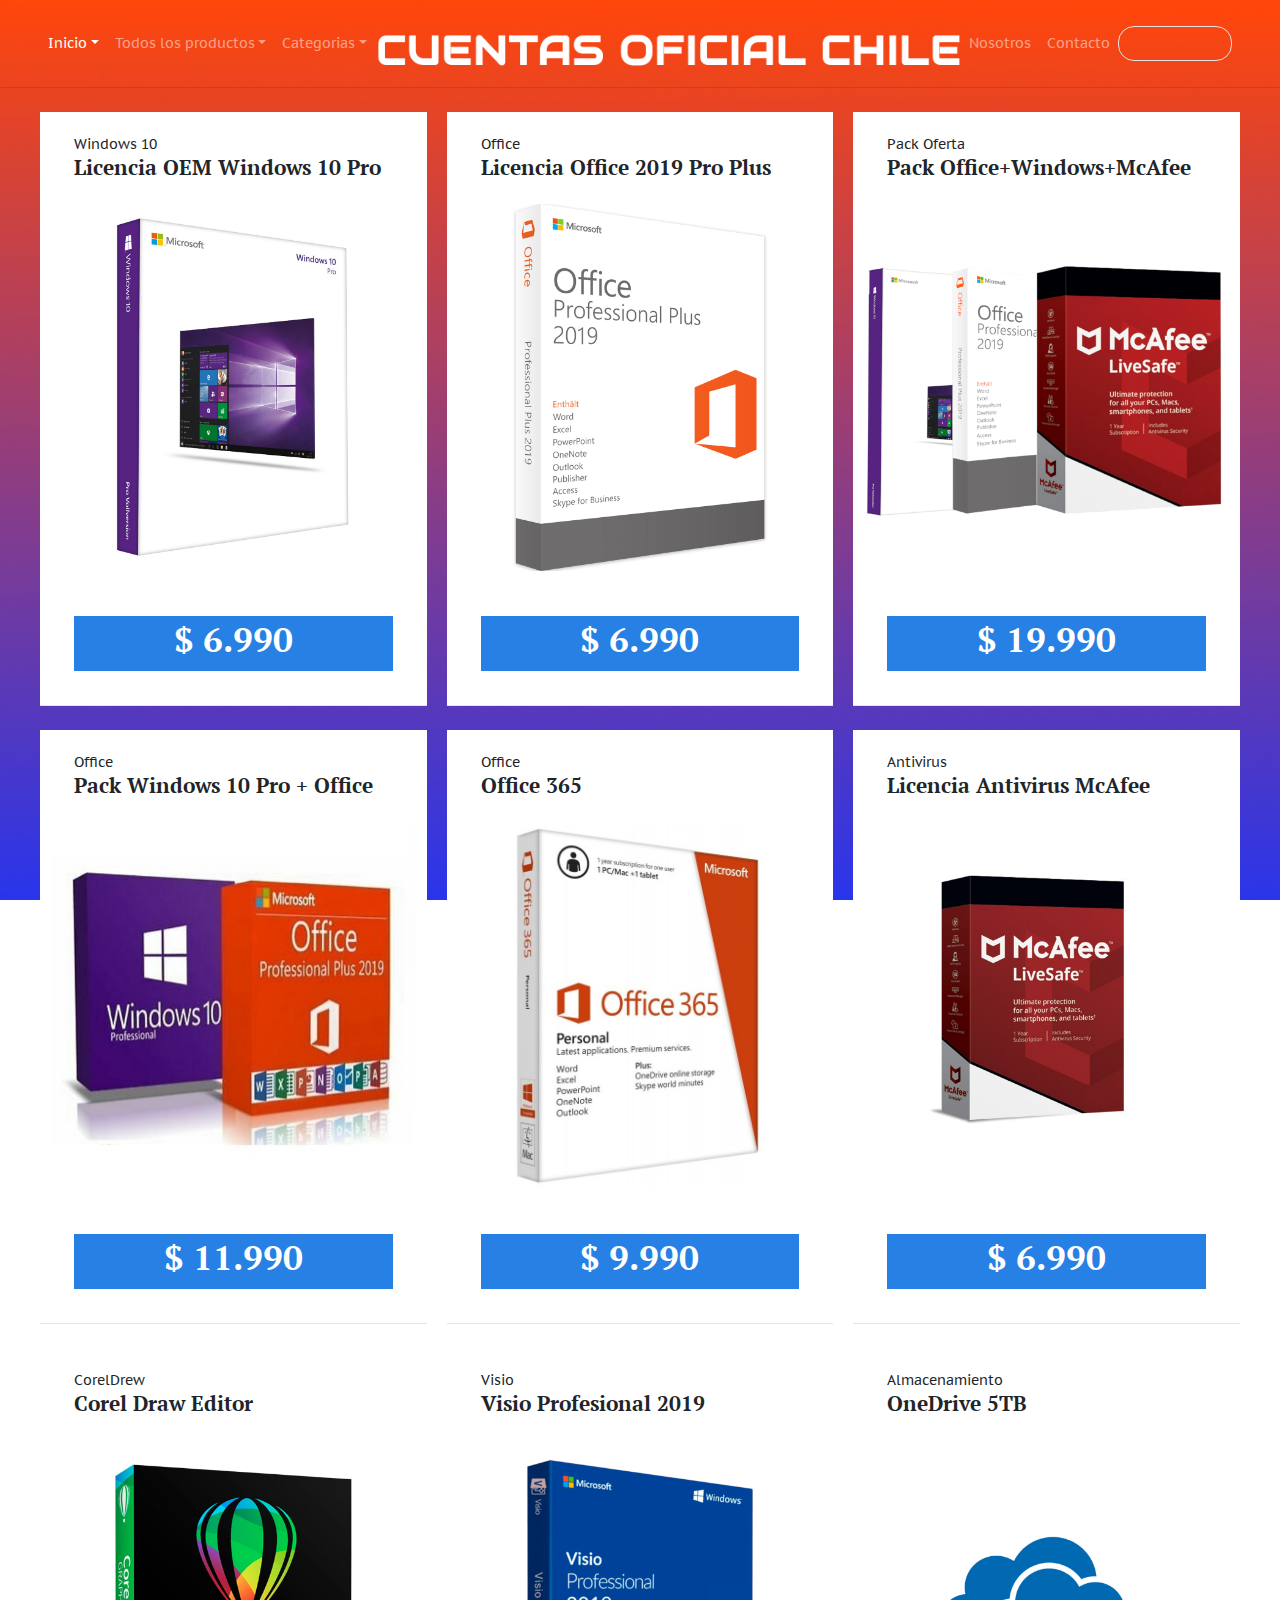
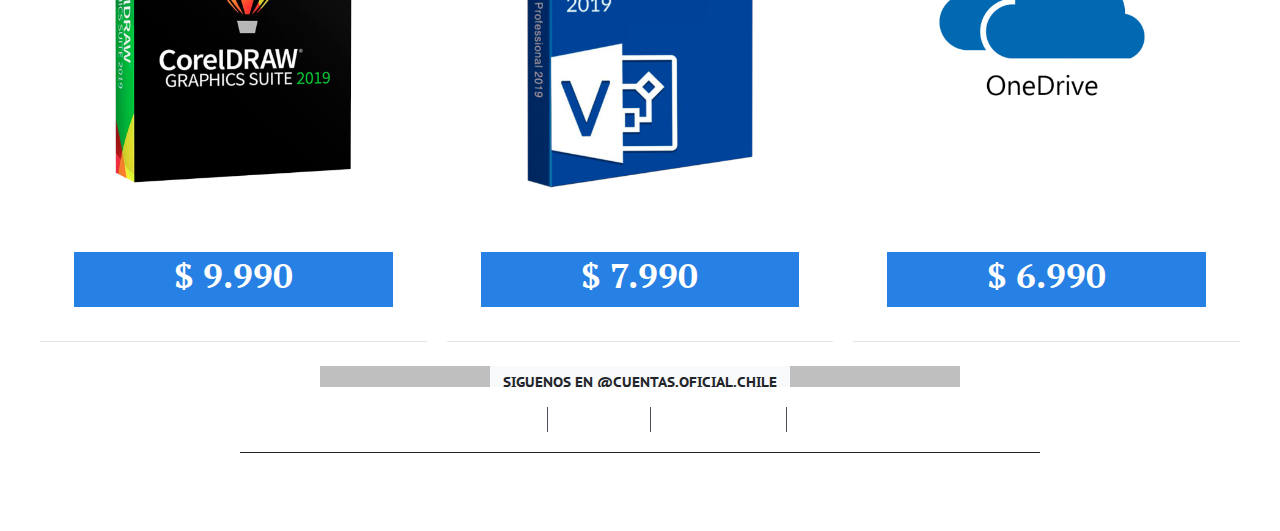
==== commit 75c9c6c9: "se agregan mas programas para la venta" ====
--- a/index.html
+++ b/index.html
@@ -121,7 +121,26 @@
                             <!-- <p class="card-text">antes $ 9.990</p> -->
                             <br>
                             <div class="badge badge-primary text-wrap" style="width: 100%;">
-                        <a href="https://www.flow.cl/btn.php?token=0n3tqjy"<><h1 class="display-5">$ 10.990</h1 </div>
+                        <a href="https://www.flow.cl/btn.php?token=0n3tqjy"<><h1 class="display-5">$ 11.990</h1 </div>
+                            </div>
+                    </article>
+                    <article class="card mb-4 bg-white">
+                        <header class="card-header">
+                            <div class="card-meta">
+                                <a href="windows10pro.html">CorelDrew</a>
+                            </div>
+                            <a href="https://www.flow.cl/btn.php?token=0n3tqjy">
+                                <h4 class="card-title">Corel Draw Editor</h4>
+                            </a>
+                        </header>
+                        <a href="https://www.flow.cl/btn.php?token=1bjrxbt">
+                            <img class="card-img" src="img/productos/CORELDRAW PARA PAGINA WEB.jpg" alt="" />
+                        </a>
+                        <div class="card-body">
+                            <!-- <p class="card-text">antes $ 9.990</p> -->
+                            <br>
+                            <div class="badge badge-primary text-wrap" style="width: 100%;">
+                        <a href="https://www.flow.cl/btn.php?token=1bjrxbt"<><h1 class="display-5">$ 9.990</h1 </div>
                             </div>
                     </article>
                     <!-- /.card -->
@@ -166,8 +185,26 @@
                                 <!-- <p class="card-text">antes $ 9.990</p> -->
                                 <br>
                                 <div class="badge badge-primary text-wrap" style="width: 100%;">
-
                                 <a href="https://www.flow.cl/btn.php?token=0wji8y0"><h1 class="display-5">$ 9.990</h1 </div>
+                                </div>
+                        </article>
+                        <article class="card mb-4 bg-white">
+                            <header class="card-header">
+                                <div class="card-meta">
+                                    <a href="windows10pro.html">Visio</a>
+                                </div>
+                                <a href="windows10pro.html">
+                                    <h4 class="card-title">Visio Profesional 2019</h4>
+                                </a>
+                            </header>
+                            <a href="https://www.flow.cl/btn.php?token=0ednpzp">
+                                <img class="card-img" src="img/productos/VISIO PARA WEB.jpg" alt="" />
+                            </a>
+                            <div class="card-body">
+                                <!-- <p class="card-text">antes $ 9.990</p> -->
+                                <br>
+                                <div class="badge badge-primary text-wrap" style="width: 100%;">
+                                <a href="https://www.flow.cl/btn.php?token=0ednpzp"><h1 class="display-5">$ 7.990</h1 </div>
                                 </div>
                         </article>
                         <!-- /.card -->
@@ -175,7 +212,47 @@
 
                         <!-- -----------------------------------------------------------------columna 3 de one drive-------------------------------------------------------------- -->
                         <div class="col-md-4">
-                            <!-- --------------------------------------------------------------------one drive 5 tb---------------------------------------------------------------------- -->
+                            <!-- --------------------------------------------------------------------Pacl Oferta Windows office Mcafee---------------------------------------------------------------------- -->
+                            <article class="card mb-4 bg-white">
+                                <header class="card-header">
+                                    <div class="card-meta">
+                                        <a href="windows10pro.html">Pack Oferta</a>
+                                    </div>
+                                    <a href="windows10pro.html">
+                                        <h4 class="card-title">Pack Office+Windows+McAfee</h4>
+                                    </a>
+                                </header>
+                                <a href="https://www.flow.cl/btn.php?token=yy5gsmf">
+                                    <img class="card-img" src="img/productos/OFERTA WINDOWS OFFICE ANTIVITUS.jpg" alt="" />
+                                </a>
+                                <div class="card-body">
+                                    <!-- <p class="card-text">antes $ 9.990</p> -->
+                                    <br>
+                                    <div class="badge badge-primary text-wrap" style="width: 100%;">
+                                    <a href="https://www.flow.cl/btn.php?token=yy5gsmf"><h1 class="display-5">$ 19.990</h1 </div>
+                                    </div>
+                            </article>
+                                                        <!-- /.card -->
+                            <!-- --------------------------------------------------------------------PRODUCTO 6---------------------------------------------------------------------- -->
+                            <article class="card mb-4 bg-white">
+                                <header class="card-header">
+                                    <div class="card-meta">
+                                        <a href="windows10pro.html">Antivirus</a>
+                                    </div>
+                                    <a href="https://www.flow.cl/btn.php?token=0uzalr5">
+                                        <h4 class="card-title">Licencia Antivirus McAfee</h4>
+                                    </a>
+                                </header>
+                                <a href="https://www.flow.cl/btn.php?token=0uzalr5">
+                                    <img class="card-img" src="img/productos/mcafee.jpg" alt="" />
+                                </a>
+                                <div class="card-body">
+                                    <!-- <p class="card-text">antes $ 9.990</p> -->
+                                    <br>
+                                    <div class="badge badge-primary text-wrap" style="width: 100%;">
+                                    <a href="https://www.flow.cl/btn.php?token=0uzalr5"><h1 class="display-5">$ 6.990</h1 </div>
+                                    </div>
+                            </article>
                             <article class="card mb-4 bg-white">
                                 <header class="card-header">
                                     <div class="card-meta">
@@ -195,27 +272,7 @@
                                     <a href="https://www.flow.cl/btn.php?token=q9plfvv"><h1 class="display-5">$ 6.990</h1 </div>
                                     </div>
                             </article>
-                            <!-- /.card -->
-                            <!-- --------------------------------------------------------------------PRODUCTO 6---------------------------------------------------------------------- -->
-                            <article class="card mb-4 bg-white">
-                                <header class="card-header">
-                                    <div class="card-meta">
-                                        <a href="windows10pro.html">Antivirus</a>
-                                    </div>
-                                    <a href="https://www.flow.cl/btn.php?token=0uzalr5">
-                                        <h4 class="card-title">Licencia Antivirus McAfee</h4>
-                                    </a>
-                                </header>
-                                <a href="https://www.flow.cl/btn.php?token=0uzalr5">
-                                    <img class="card-img" src="img/productos/mcafee.jpg" alt="" />
-                                </a>
-                                <div class="card-body">
-                                    <!-- <p class="card-text">antes $ 9.990</p> -->
-                                    <br>
-                                    <div class="badge badge-primary text-wrap" style="width: 100%;">
-                                    <a href="https://www.flow.cl/btn.php?token=0uzalr5"><h1 class="display-5">$ 6.990</h1 </div>
-                                    </div>
-                            </article>
+
                             <!-- /.card -->
 
                             </div>
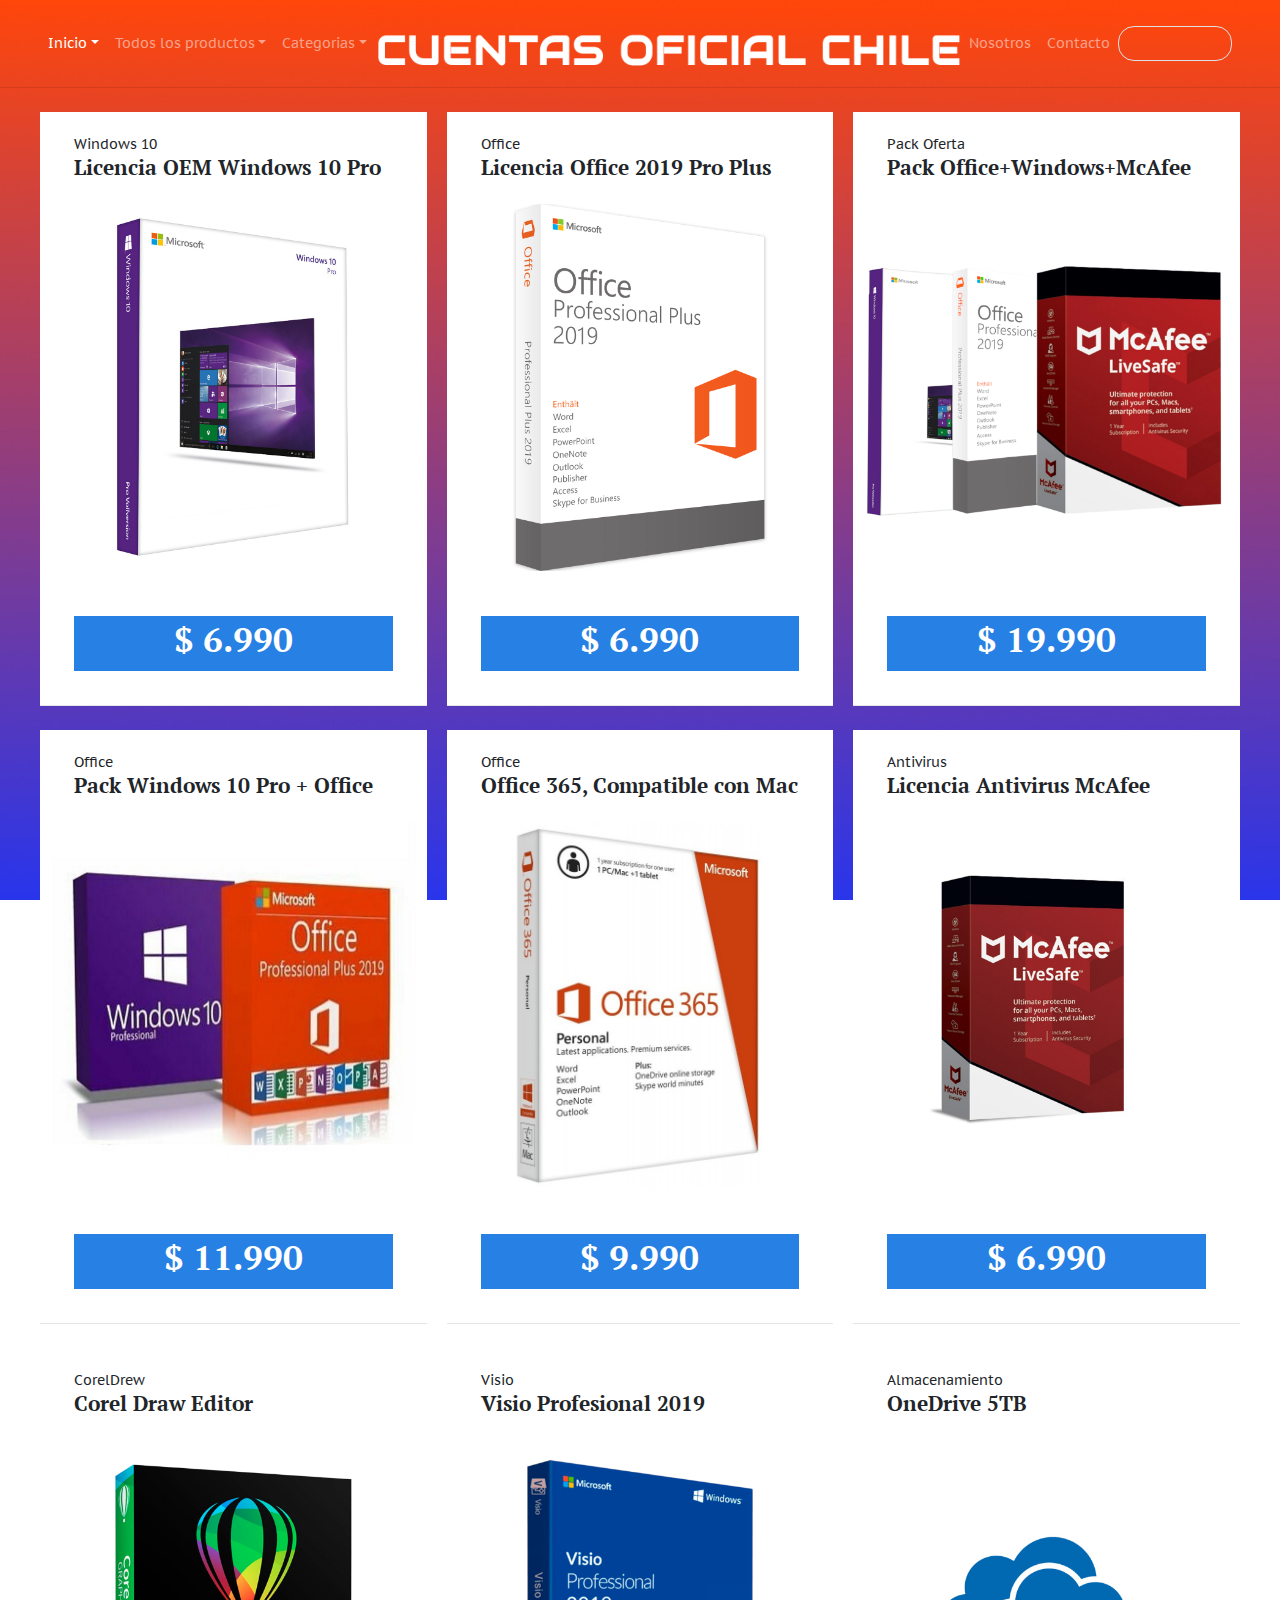
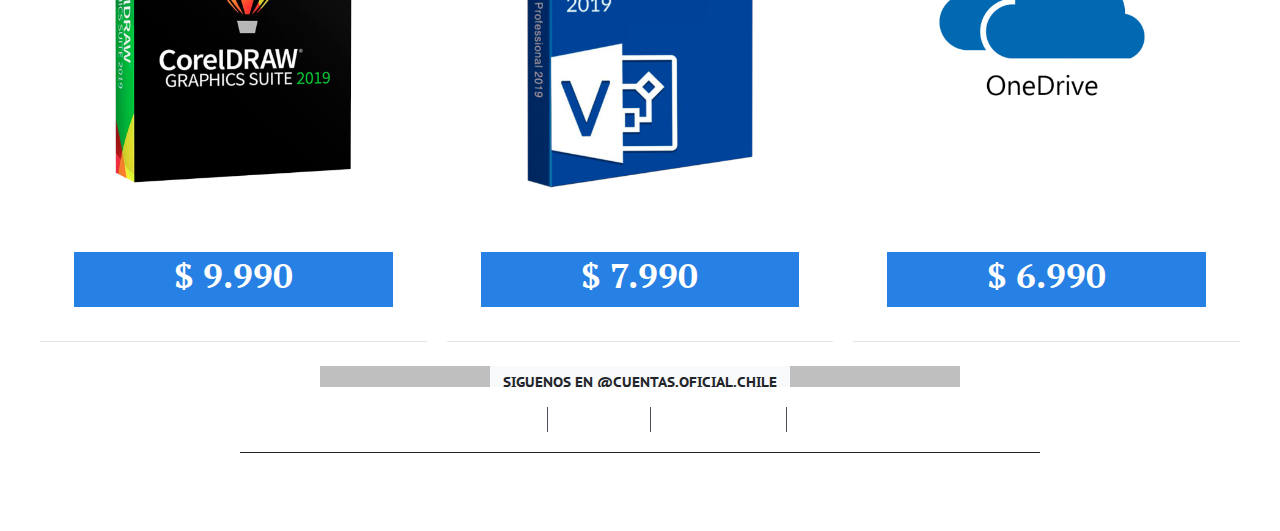
==== commit f571a05c: "cambio" ====
--- a/index.html
+++ b/index.html
@@ -175,7 +175,7 @@
                                     <a href="windows10pro.html">Office</a>
                                 </div>
                                 <a href="https://www.flow.cl/btn.php?token=0wji8y0">
-                                    <h4 class="card-title">Office 365</h4>
+                                    <h4 class="card-title">Office 365, Compatible con Mac</h4>
                                 </a>
                             </header>
                             <a href="https://www.flow.cl/btn.php?token=0wji8y0">
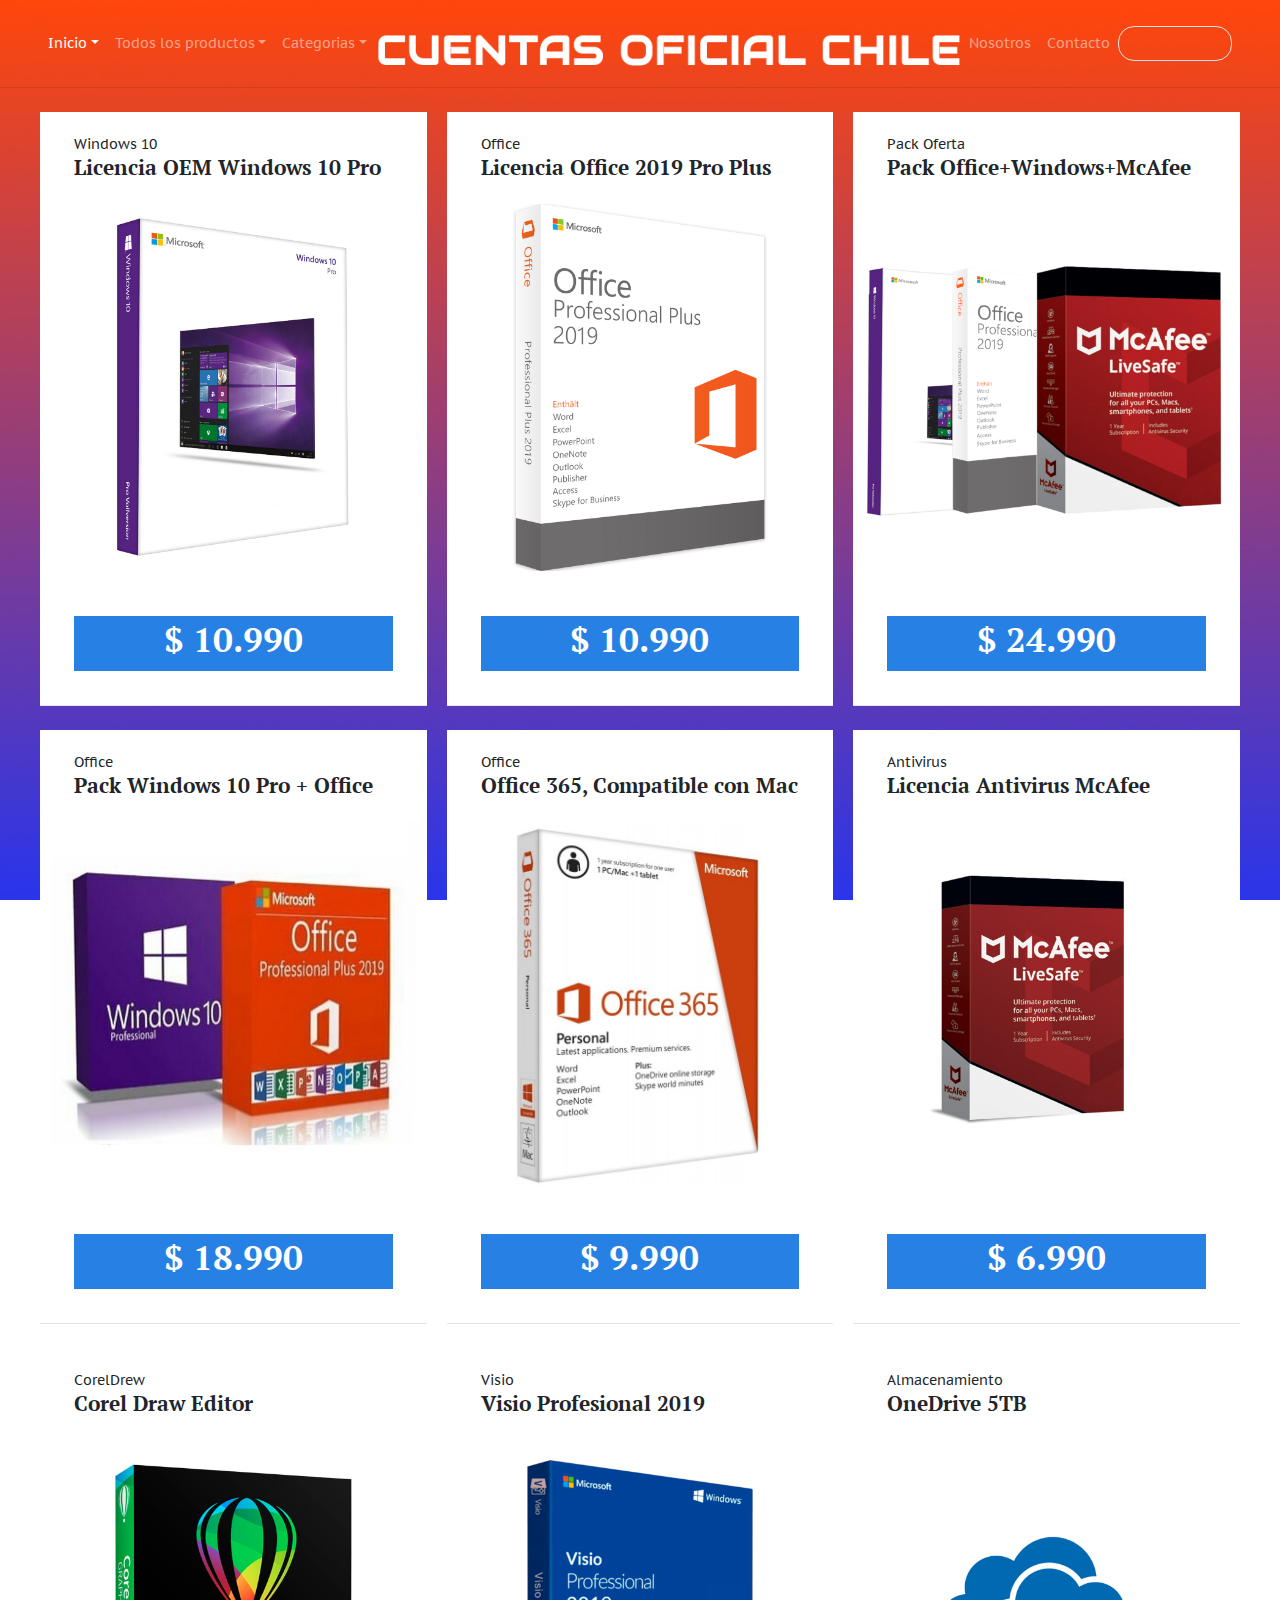
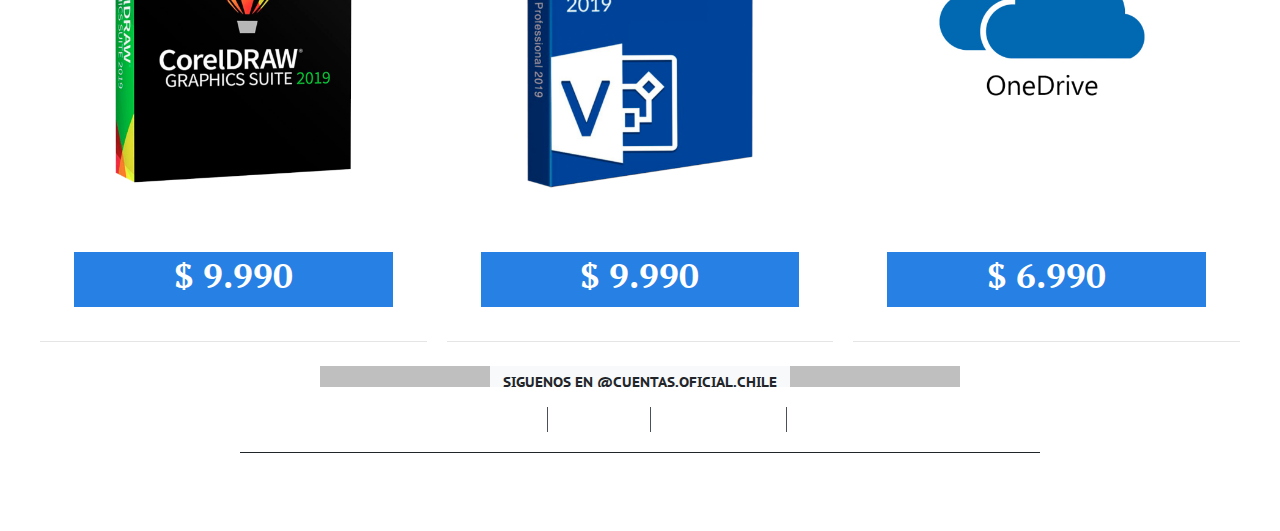
==== commit bd34f793: "Update index.html" ====
--- a/index.html
+++ b/index.html
@@ -32,14 +32,15 @@
                         <li class="nav-item dropdown">
                             <a class="nav-link dropdown-toggle" href="#" id="dropdown02" data-toggle="dropdown" aria-haspopup="true" aria-expanded="false">Todos los productos</a>
                             <div class="dropdown-menu" aria-labelledby="dropdown02">
-                                <a class="dropdown-item" href="home-onecolumn.html">Windows 10 Pro</a>
-                                <a class="dropdown-item" href="home-twocolumn.html">Office 365</a>
-                                <a class="dropdown-item" href="home-threecolumn.html">Office 2019</a>
-                                <a class="dropdown-item" href="home-fourcolumn.html">OneDrive 5TB</a>
-                                <a class="dropdown-item" href="home-featured.html">OneDrive 10TB</a>
-                                <a class="dropdown-item" href="home-fullwidth.html">OneDrive 50TB</a>
-                                <a class="dropdown-item" href="post-image.html">McAfee</a>
-                                <a class="dropdown-item" href="post-video.html">Pack W10 + Office</a>
+                                <a class="dropdown-item" href="/productos/windows10pro.html">Windows 10 Pro</a>
+                                <a class="dropdown-item" href="/productos/office365.html">Office 365</a>
+                                <a class="dropdown-item" href="/productos/office2019.html">Office 2019</a>
+                                <a class="dropdown-item" href="/productos/onedrive05tb.html">OneDrive 5TB</a>
+                                <a class="dropdown-item" href="/productos/onedrive10tb.html">OneDrive 10TB</a>
+                                <a class="dropdown-item" href="/productos/onedrive50tb.html">OneDrive 50TB</a>
+                                <a class="dropdown-item" href="/productos/mcafee.html">McAfee</a>
+                                <a class="dropdown-item" href="/productos/windows10+office2019.html">Pack W10 + Office</a>
+                                <a class="dropdown-item" href="/productos/office+windows+antivirus.html">Pack W10+Office+antivitus</a>
                             </div>
                         </li>
                         <li class="nav-item dropdown">
@@ -99,7 +100,7 @@
                             <!-- <p class="card-text">antes $ 9.990</p> -->
                             <br>
                             <div class="badge badge-primary text-wrap" style="width: 100%;">
-                                <a href="https://www.flow.cl/btn.php?token=g6pgm3x"><h1 class="display-5">$ 6.990</h1></a>
+                                <a href="https://www.flow.cl/btn.php?token=g6pgm3x"><h1 class="display-5">$ 10.990</h1></a>
                                 
                             </div>
                     </article>
@@ -121,7 +122,7 @@
                             <!-- <p class="card-text">antes $ 9.990</p> -->
                             <br>
                             <div class="badge badge-primary text-wrap" style="width: 100%;">
-                        <a href="https://www.flow.cl/btn.php?token=0n3tqjy"<><h1 class="display-5">$ 11.990</h1 </div>
+                        <a href="https://www.flow.cl/btn.php?token=0n3tqjy"<><h1 class="display-5">$ 18.990</h1 </div>
                             </div>
                     </article>
                     <article class="card mb-4 bg-white">
@@ -164,7 +165,7 @@
                                 <!-- <p class="card-text">antes $ 9.990</p> -->
                                 <br>
                                 <div class="badge badge-primary text-wrap" style="width: 100%;">
-                                <a href="https://www.flow.cl/btn.php?token=ugua4ji"><h1 class="display-5">$ 6.990</h1 </div>
+                                <a href="https://www.flow.cl/btn.php?token=ugua4ji"><h1 class="display-5">$ 10.990</h1 </div>
                                 </div>
                         </article>
                         <!-- /.card -->
@@ -204,7 +205,7 @@
                                 <!-- <p class="card-text">antes $ 9.990</p> -->
                                 <br>
                                 <div class="badge badge-primary text-wrap" style="width: 100%;">
-                                <a href="https://www.flow.cl/btn.php?token=0ednpzp"><h1 class="display-5">$ 7.990</h1 </div>
+                                <a href="https://www.flow.cl/btn.php?token=0ednpzp"><h1 class="display-5">$ 9.990</h1 </div>
                                 </div>
                         </article>
                         <!-- /.card -->
@@ -229,7 +230,7 @@
                                     <!-- <p class="card-text">antes $ 9.990</p> -->
                                     <br>
                                     <div class="badge badge-primary text-wrap" style="width: 100%;">
-                                    <a href="https://www.flow.cl/btn.php?token=yy5gsmf"><h1 class="display-5">$ 19.990</h1 </div>
+                                    <a href="https://www.flow.cl/btn.php?token=yy5gsmf"><h1 class="display-5">$ 24.990</h1 </div>
                                     </div>
                             </article>
                                                         <!-- /.card -->
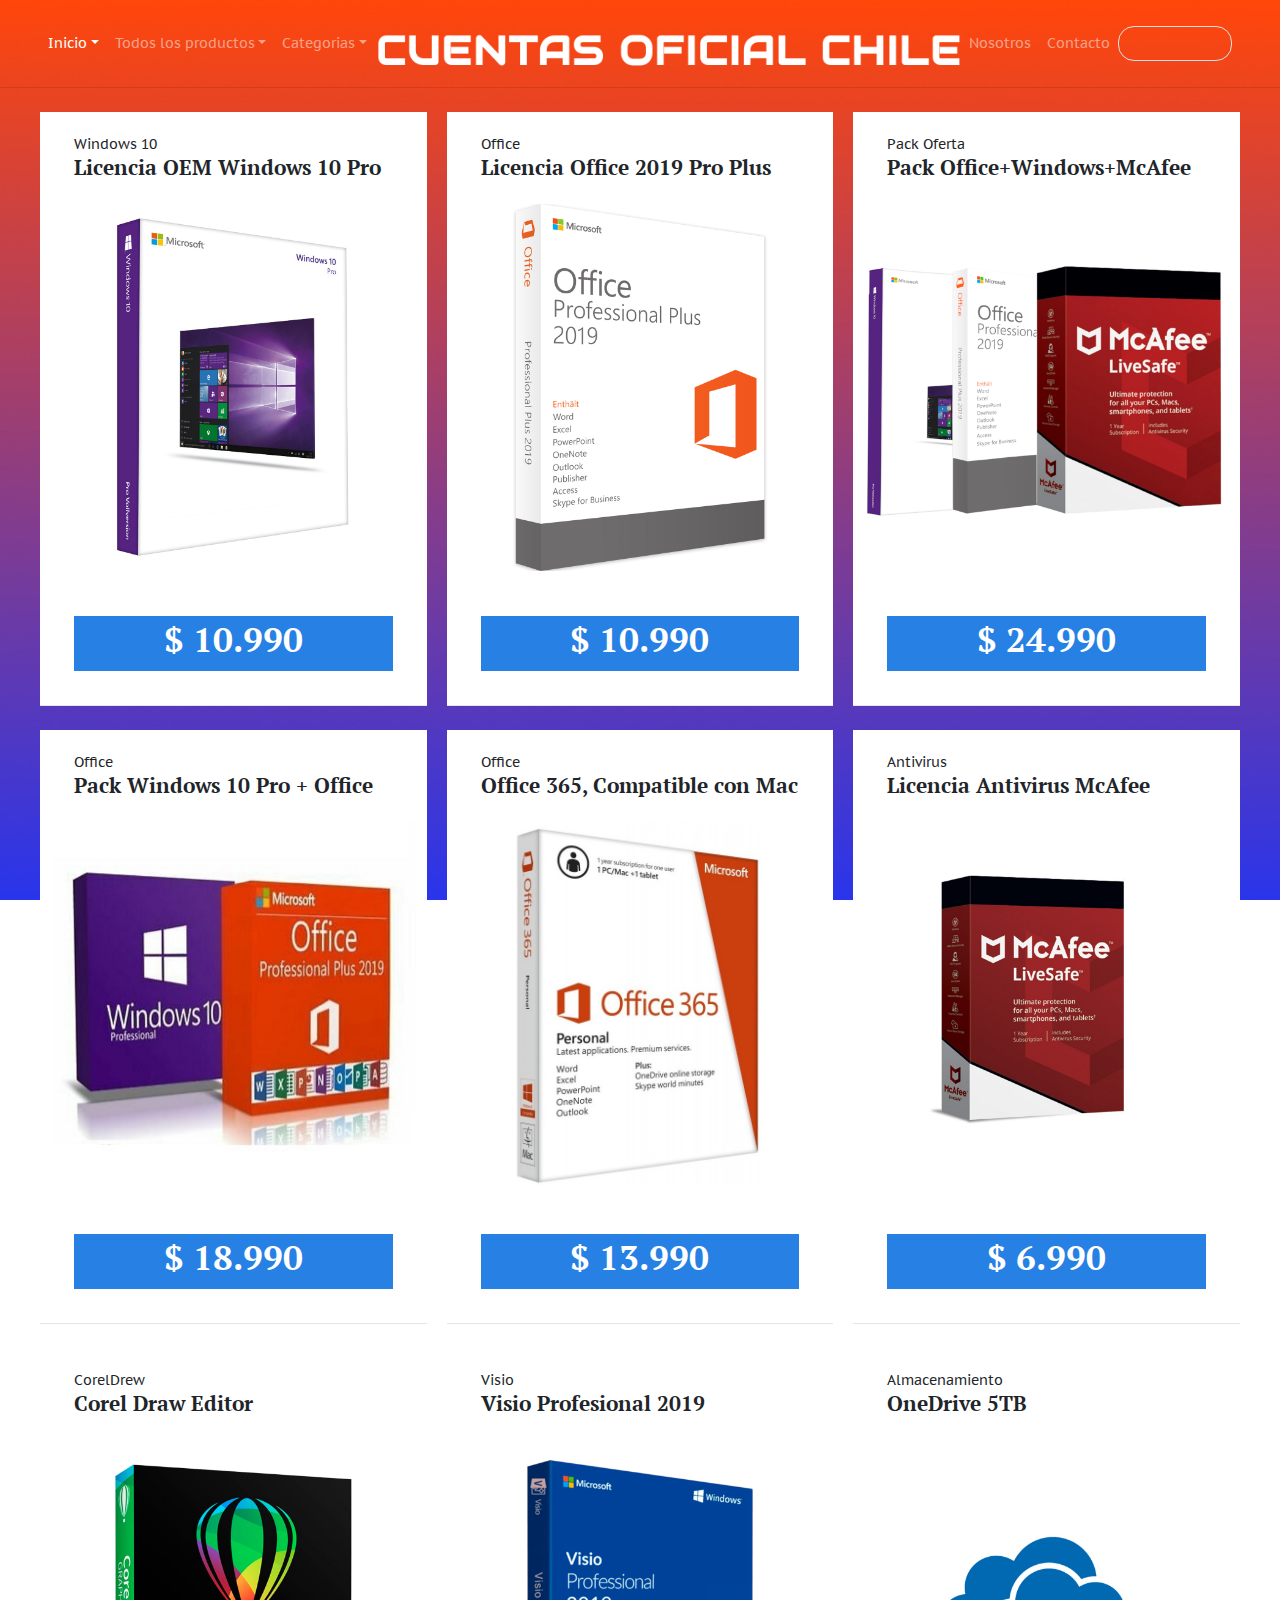
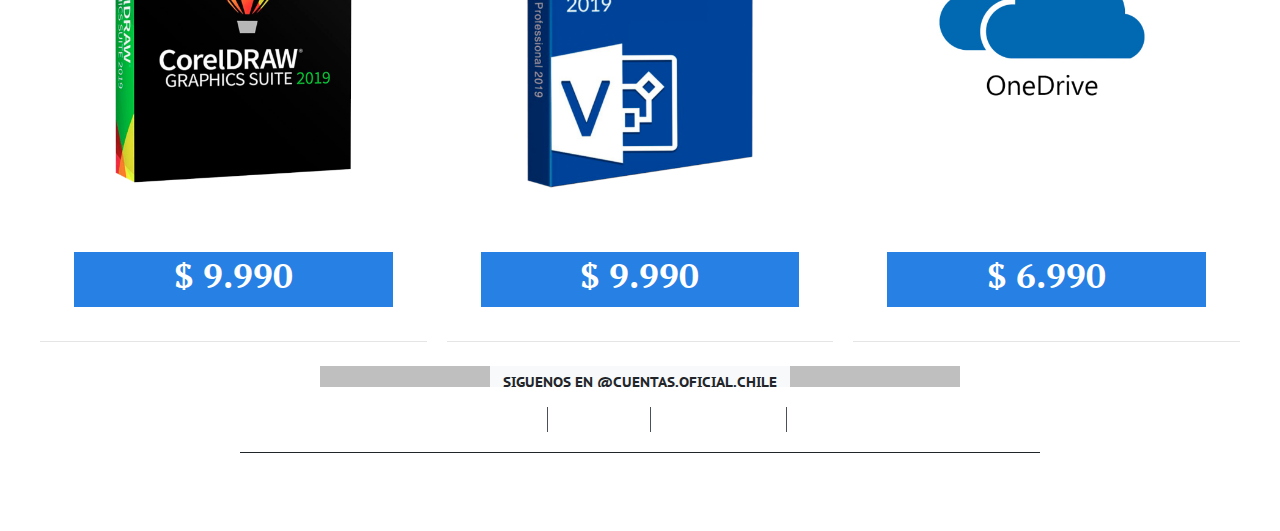
==== commit d2df92b7: "Update index.html" ====
--- a/index.html
+++ b/index.html
@@ -186,7 +186,7 @@
                                 <!-- <p class="card-text">antes $ 9.990</p> -->
                                 <br>
                                 <div class="badge badge-primary text-wrap" style="width: 100%;">
-                                <a href="https://www.flow.cl/btn.php?token=0wji8y0"><h1 class="display-5">$ 9.990</h1 </div>
+                                <a href="https://www.flow.cl/btn.php?token=0wji8y0"><h1 class="display-5">$ 13.990</h1 </div>
                                 </div>
                         </article>
                         <article class="card mb-4 bg-white">
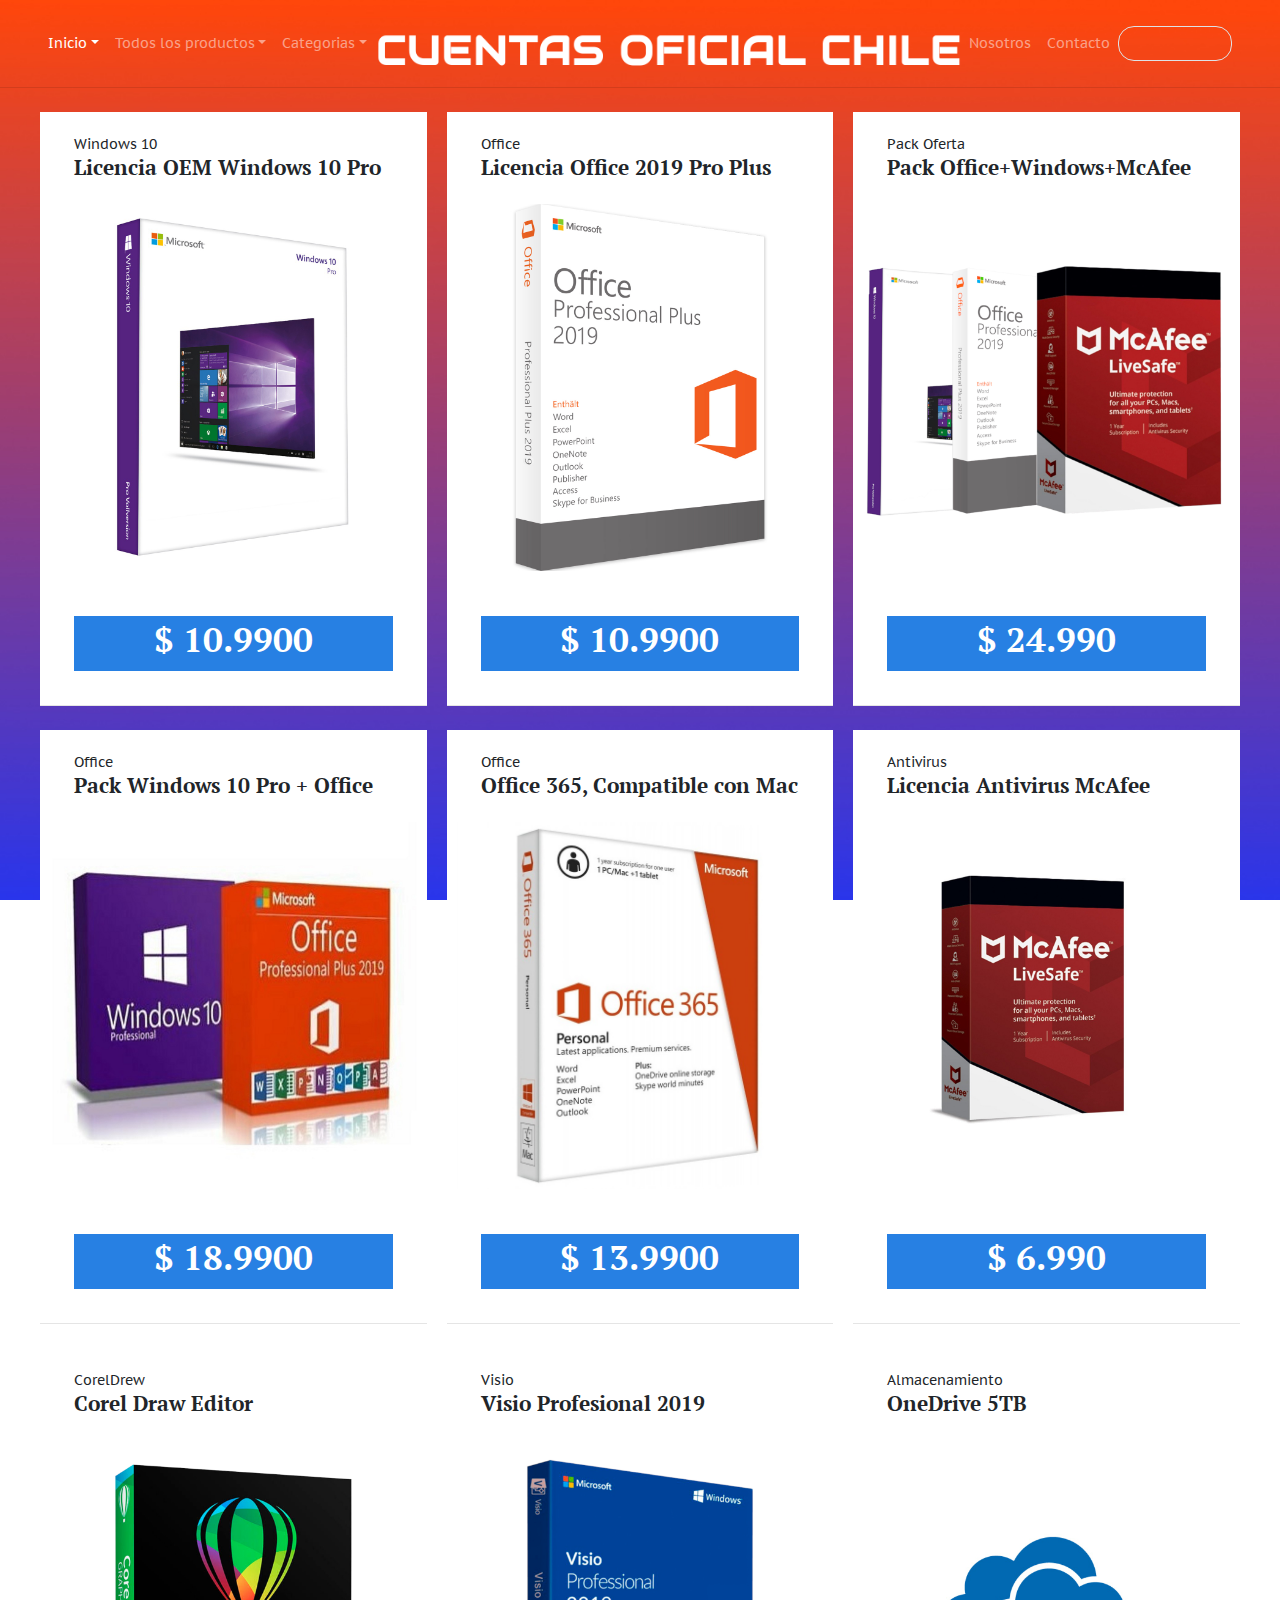
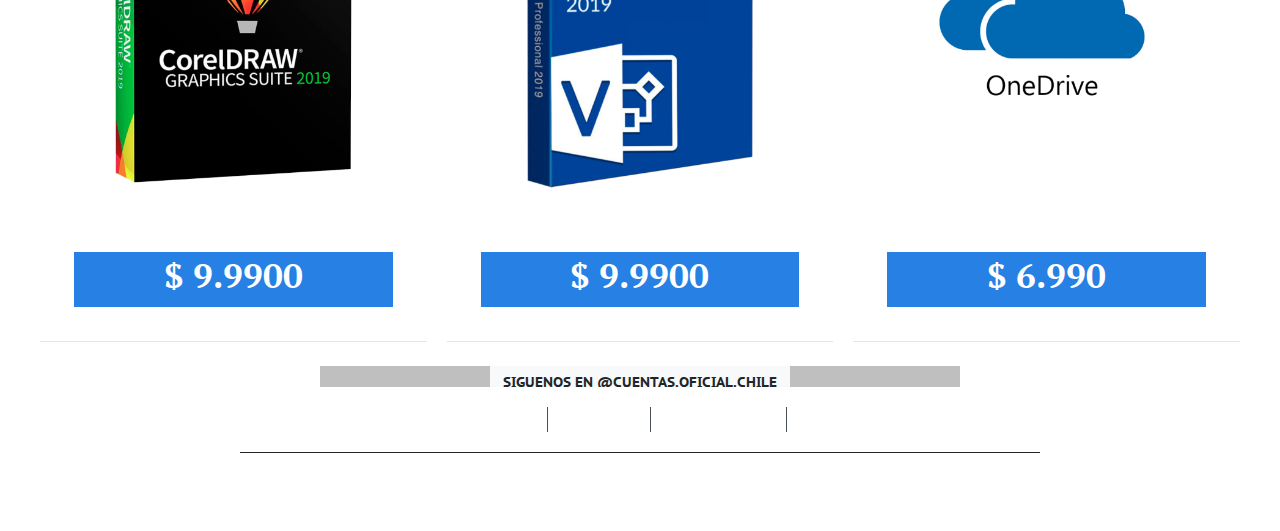
==== commit 2e6b4d48: "modificacion" ====
--- a/index.html
+++ b/index.html
@@ -100,7 +100,7 @@
                             <!-- <p class="card-text">antes $ 9.990</p> -->
                             <br>
                             <div class="badge badge-primary text-wrap" style="width: 100%;">
-                                <a href="https://www.flow.cl/btn.php?token=g6pgm3x"><h1 class="display-5">$ 10.990</h1></a>
+                                <a href="https://www.flow.cl/btn.php?token=g6pgm3x"><h1 class="display-5">$ 10.9900</h1></a>
                                 
                             </div>
                     </article>
@@ -122,7 +122,7 @@
                             <!-- <p class="card-text">antes $ 9.990</p> -->
                             <br>
                             <div class="badge badge-primary text-wrap" style="width: 100%;">
-                        <a href="https://www.flow.cl/btn.php?token=0n3tqjy"<><h1 class="display-5">$ 18.990</h1 </div>
+                        <a href="https://www.flow.cl/btn.php?token=0n3tqjy"<><h1 class="display-5">$ 18.9900</h1 </div>
                             </div>
                     </article>
                     <article class="card mb-4 bg-white">
@@ -141,7 +141,7 @@
                             <!-- <p class="card-text">antes $ 9.990</p> -->
                             <br>
                             <div class="badge badge-primary text-wrap" style="width: 100%;">
-                        <a href="https://www.flow.cl/btn.php?token=1bjrxbt"<><h1 class="display-5">$ 9.990</h1 </div>
+                        <a href="https://www.flow.cl/btn.php?token=1bjrxbt"<><h1 class="display-5">$ 9.9900</h1 </div>
                             </div>
                     </article>
                     <!-- /.card -->
@@ -165,7 +165,7 @@
                                 <!-- <p class="card-text">antes $ 9.990</p> -->
                                 <br>
                                 <div class="badge badge-primary text-wrap" style="width: 100%;">
-                                <a href="https://www.flow.cl/btn.php?token=ugua4ji"><h1 class="display-5">$ 10.990</h1 </div>
+                                <a href="https://www.flow.cl/btn.php?token=ugua4ji"><h1 class="display-5">$ 10.9900</h1 </div>
                                 </div>
                         </article>
                         <!-- /.card -->
@@ -186,7 +186,7 @@
                                 <!-- <p class="card-text">antes $ 9.990</p> -->
                                 <br>
                                 <div class="badge badge-primary text-wrap" style="width: 100%;">
-                                <a href="https://www.flow.cl/btn.php?token=0wji8y0"><h1 class="display-5">$ 13.990</h1 </div>
+                                <a href="https://www.flow.cl/btn.php?token=0wji8y0"><h1 class="display-5">$ 13.9900</h1 </div>
                                 </div>
                         </article>
                         <article class="card mb-4 bg-white">
@@ -205,7 +205,7 @@
                                 <!-- <p class="card-text">antes $ 9.990</p> -->
                                 <br>
                                 <div class="badge badge-primary text-wrap" style="width: 100%;">
-                                <a href="https://www.flow.cl/btn.php?token=0ednpzp"><h1 class="display-5">$ 9.990</h1 </div>
+                                <a href="https://www.flow.cl/btn.php?token=0ednpzp"><h1 class="display-5">$ 9.9900</h1 </div>
                                 </div>
                         </article>
                         <!-- /.card -->
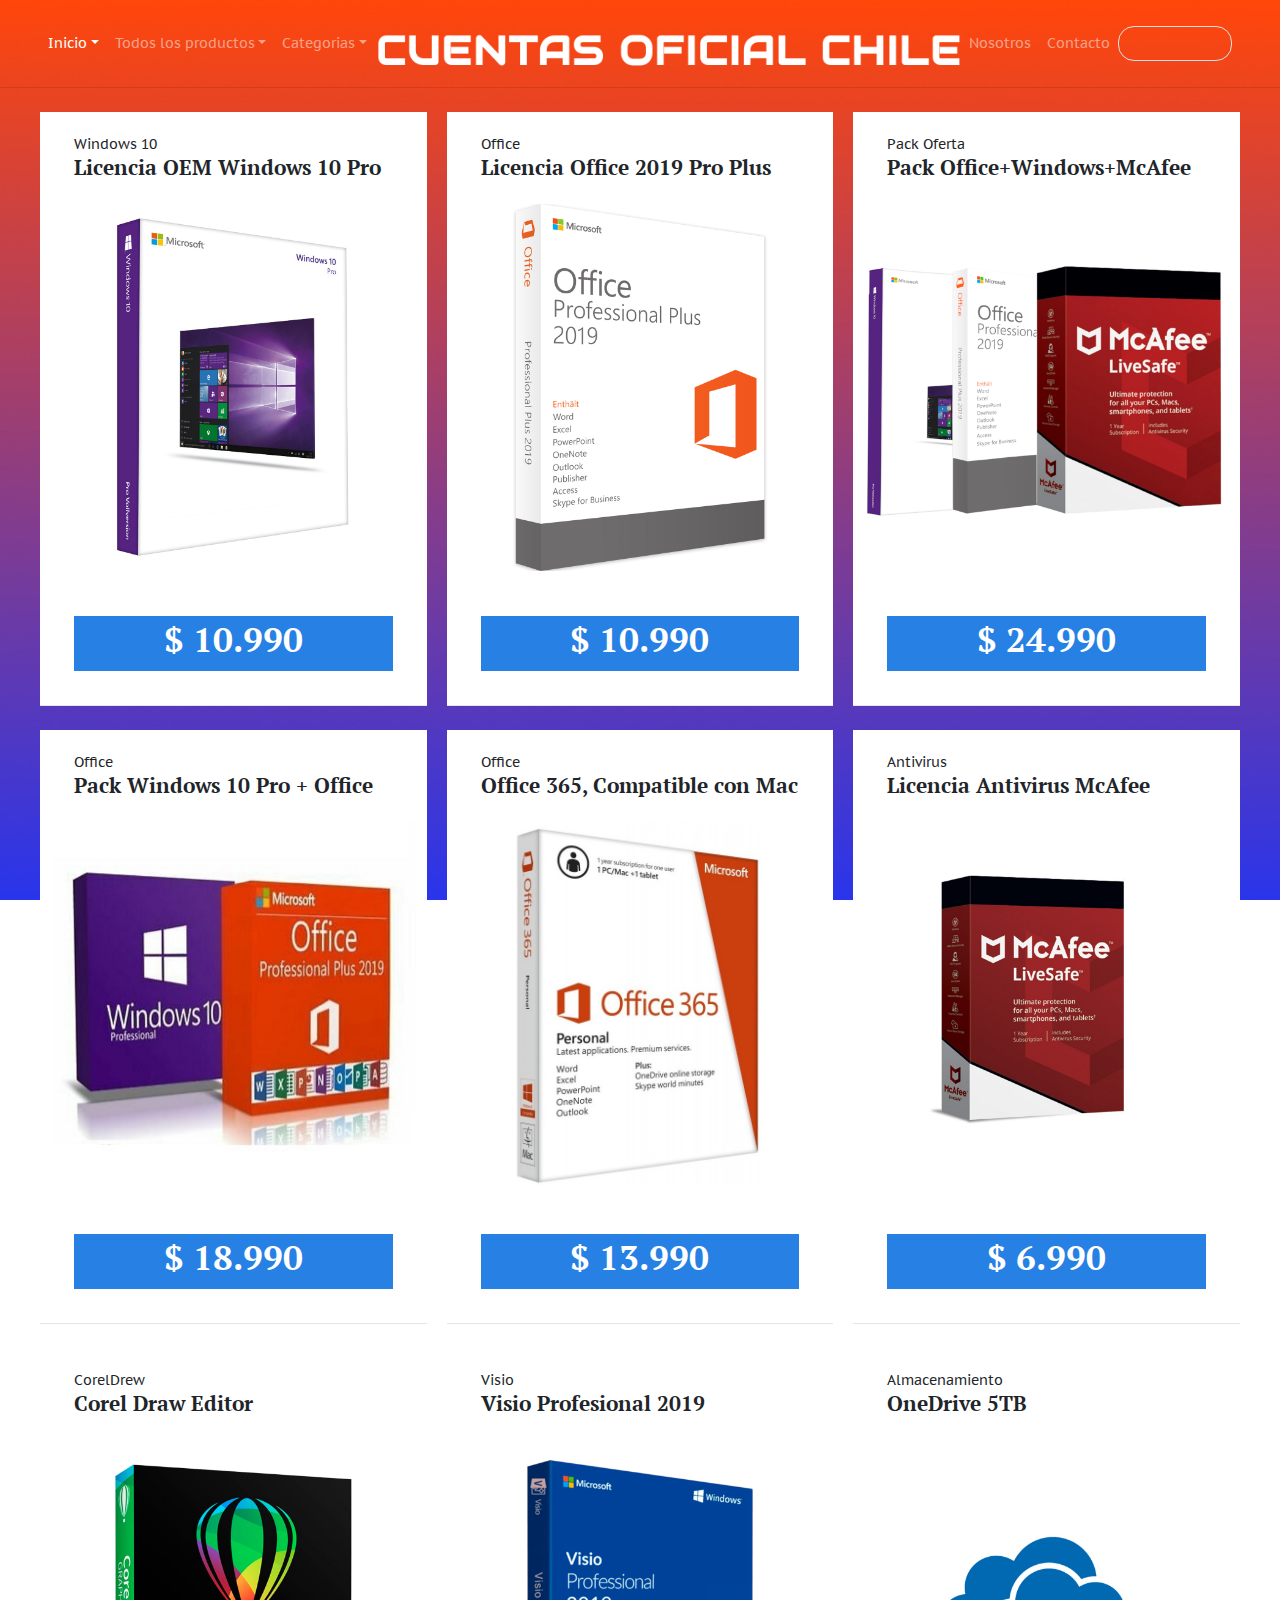
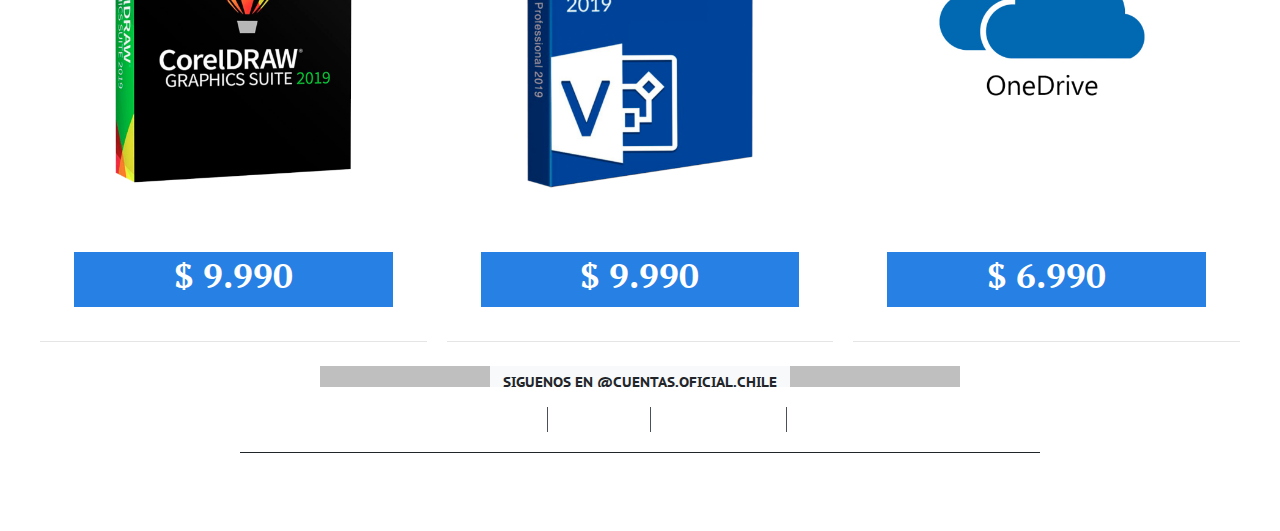
==== commit b2a0b685: "Update index.html" ====
--- a/index.html
+++ b/index.html
@@ -100,7 +100,7 @@
                             <!-- <p class="card-text">antes $ 9.990</p> -->
                             <br>
                             <div class="badge badge-primary text-wrap" style="width: 100%;">
-                                <a href="https://www.flow.cl/btn.php?token=g6pgm3x"><h1 class="display-5">$ 10.9900</h1></a>
+                                <a href="https://www.flow.cl/btn.php?token=g6pgm3x"><h1 class="display-5">$ 10.990</h1></a>
                                 
                             </div>
                     </article>
@@ -122,7 +122,7 @@
                             <!-- <p class="card-text">antes $ 9.990</p> -->
                             <br>
                             <div class="badge badge-primary text-wrap" style="width: 100%;">
-                        <a href="https://www.flow.cl/btn.php?token=0n3tqjy"<><h1 class="display-5">$ 18.9900</h1 </div>
+                        <a href="https://www.flow.cl/btn.php?token=0n3tqjy"<><h1 class="display-5">$ 18.990</h1 </div>
                             </div>
                     </article>
                     <article class="card mb-4 bg-white">
@@ -141,7 +141,7 @@
                             <!-- <p class="card-text">antes $ 9.990</p> -->
                             <br>
                             <div class="badge badge-primary text-wrap" style="width: 100%;">
-                        <a href="https://www.flow.cl/btn.php?token=1bjrxbt"<><h1 class="display-5">$ 9.9900</h1 </div>
+                        <a href="https://www.flow.cl/btn.php?token=1bjrxbt"<><h1 class="display-5">$ 9.990</h1 </div>
                             </div>
                     </article>
                     <!-- /.card -->
@@ -165,7 +165,7 @@
                                 <!-- <p class="card-text">antes $ 9.990</p> -->
                                 <br>
                                 <div class="badge badge-primary text-wrap" style="width: 100%;">
-                                <a href="https://www.flow.cl/btn.php?token=ugua4ji"><h1 class="display-5">$ 10.9900</h1 </div>
+                                <a href="https://www.flow.cl/btn.php?token=ugua4ji"><h1 class="display-5">$ 10.990</h1 </div>
                                 </div>
                         </article>
                         <!-- /.card -->
@@ -186,7 +186,7 @@
                                 <!-- <p class="card-text">antes $ 9.990</p> -->
                                 <br>
                                 <div class="badge badge-primary text-wrap" style="width: 100%;">
-                                <a href="https://www.flow.cl/btn.php?token=0wji8y0"><h1 class="display-5">$ 13.9900</h1 </div>
+                                <a href="https://www.flow.cl/btn.php?token=0wji8y0"><h1 class="display-5">$ 13.990</h1 </div>
                                 </div>
                         </article>
                         <article class="card mb-4 bg-white">
@@ -205,7 +205,7 @@
                                 <!-- <p class="card-text">antes $ 9.990</p> -->
                                 <br>
                                 <div class="badge badge-primary text-wrap" style="width: 100%;">
-                                <a href="https://www.flow.cl/btn.php?token=0ednpzp"><h1 class="display-5">$ 9.9900</h1 </div>
+                                <a href="https://www.flow.cl/btn.php?token=0ednpzp"><h1 class="display-5">$ 9.990</h1 </div>
                                 </div>
                         </article>
                         <!-- /.card -->
